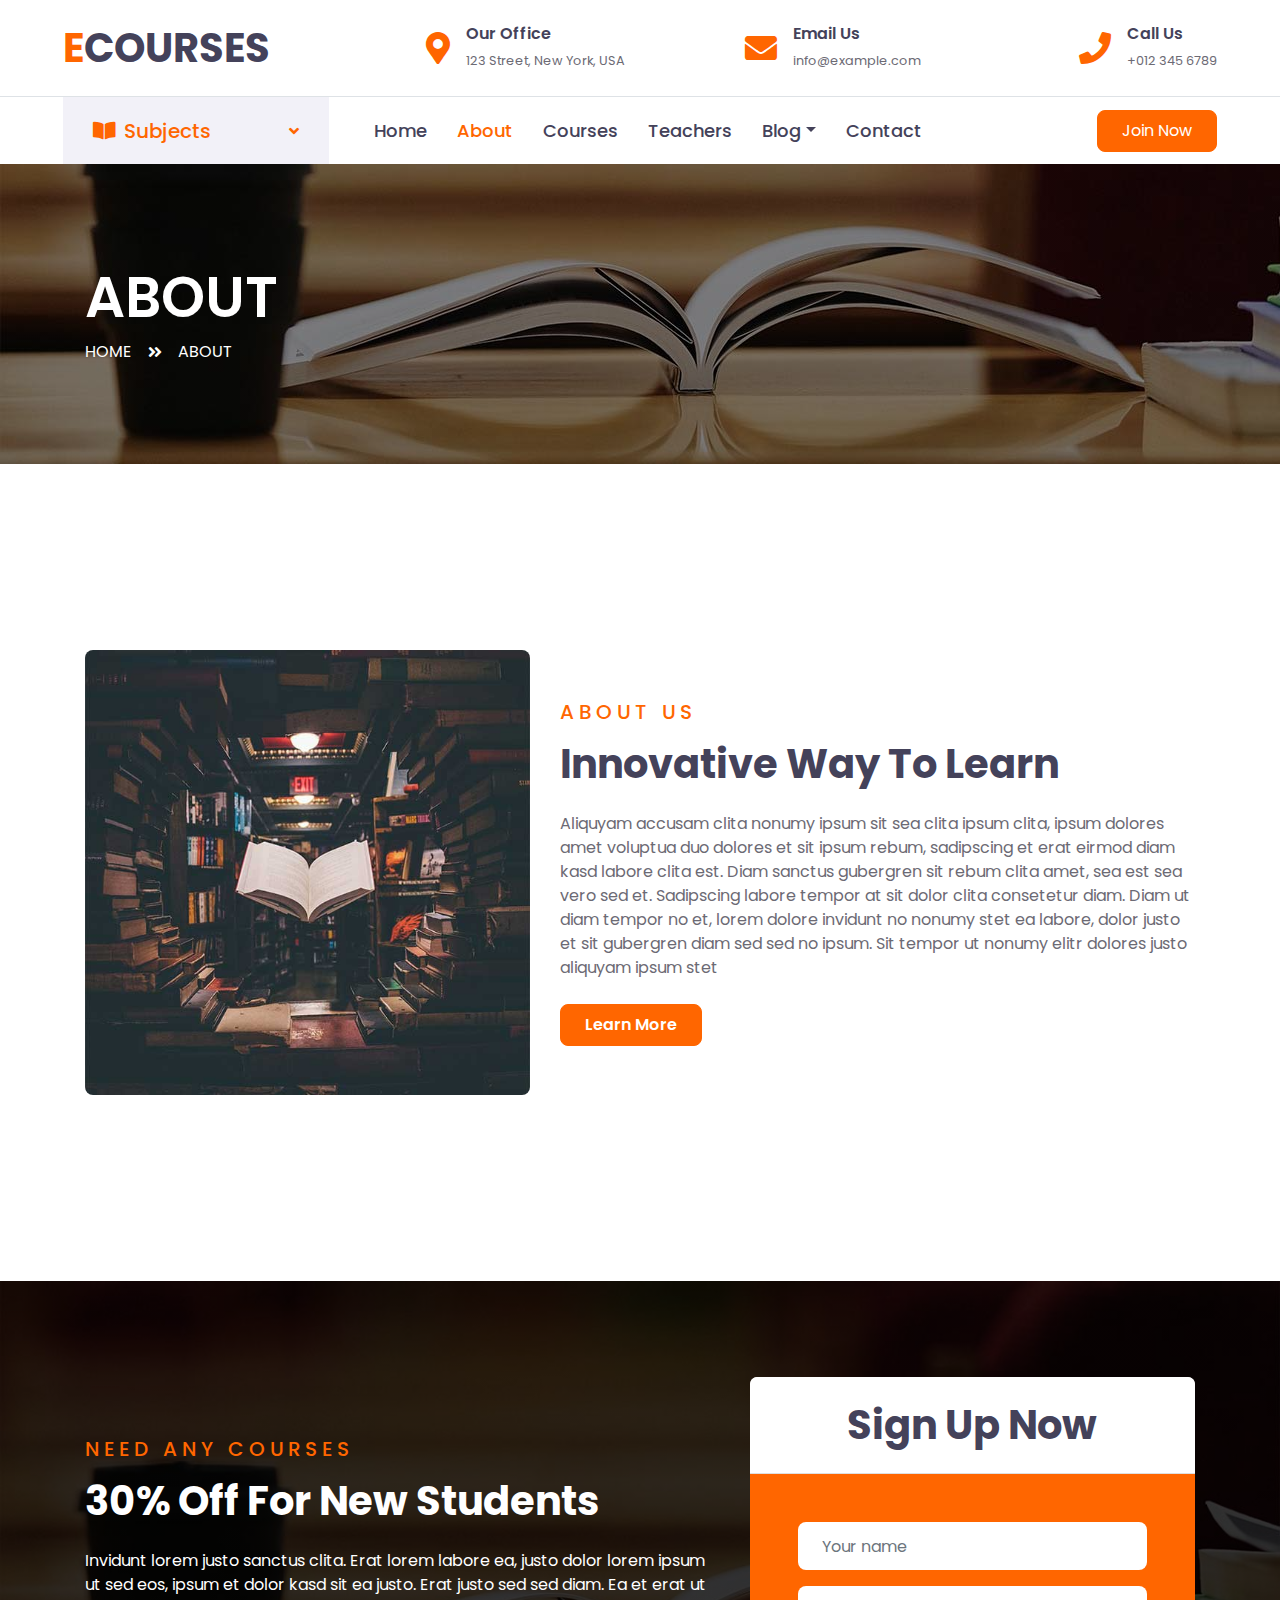
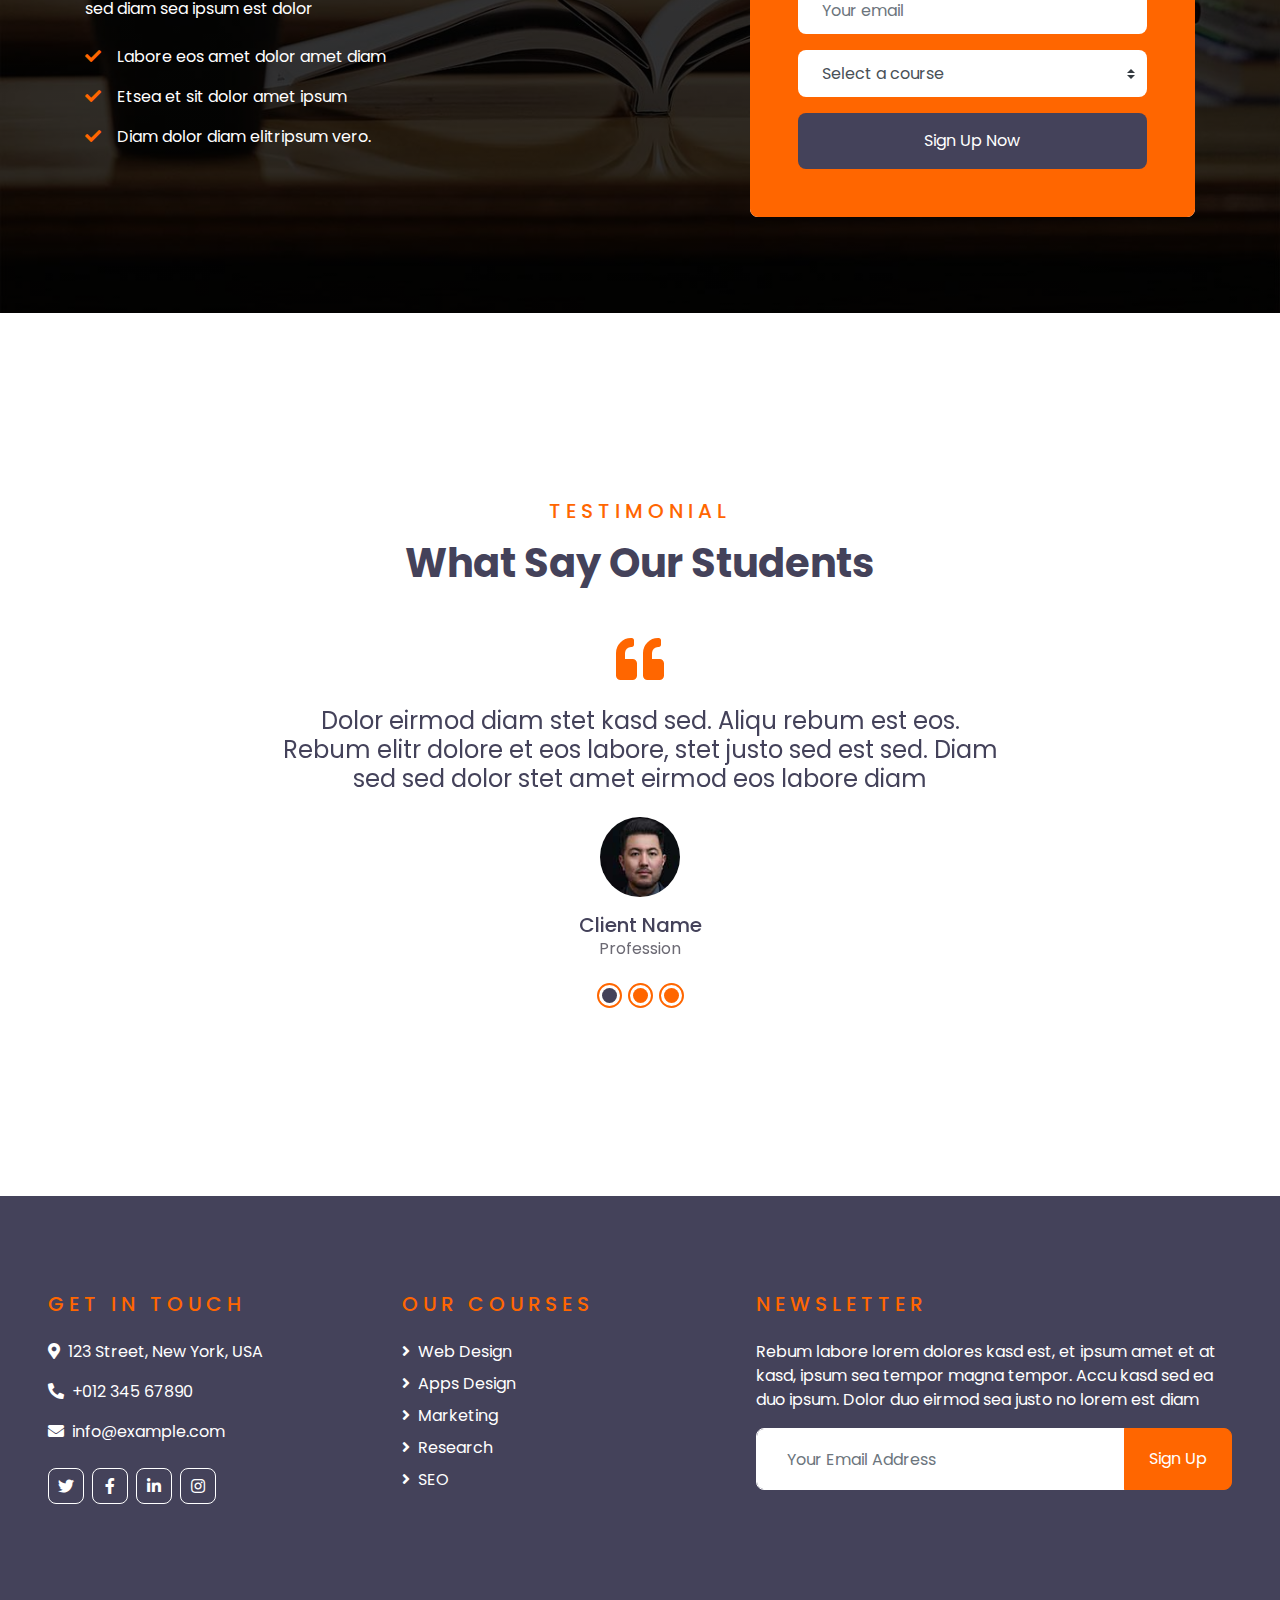
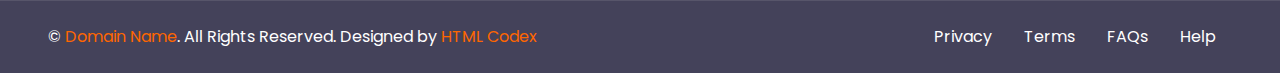
==== about.html @ f5ccab15 "set up project" ====
<!DOCTYPE html>
<html lang="en">

<head>
    <meta charset="utf-8">
    <title>ECOURSES - Online Courses HTML Template</title>
    <meta content="width=device-width, initial-scale=1.0" name="viewport">
    <meta content="Free HTML Templates" name="keywords">
    <meta content="Free HTML Templates" name="description">

    <!-- Favicon -->
    <link href="img/favicon.ico" rel="icon">

    <!-- Google Web Fonts -->
    <link rel="preconnect" href="https://fonts.gstatic.com">
    <link href="https://fonts.googleapis.com/css2?family=Poppins:wght@400;500;600;700&display=swap" rel="stylesheet"> 

    <!-- Font Awesome -->
    <link href="https://cdnjs.cloudflare.com/ajax/libs/font-awesome/5.10.0/css/all.min.css" rel="stylesheet">

    <!-- Libraries Stylesheet -->
    <link href="lib/owlcarousel/assets/owl.carousel.min.css" rel="stylesheet">

    <!-- Customized Bootstrap Stylesheet -->
    <link href="css/style.css" rel="stylesheet">
</head>

<body>
    <!-- Topbar Start -->
    <div class="container-fluid d-none d-lg-block">
        <div class="row align-items-center py-4 px-xl-5">
            <div class="col-lg-3">
                <a href="" class="text-decoration-none">
                    <h1 class="m-0"><span class="text-primary">E</span>COURSES</h1>
                </a>
            </div>
            <div class="col-lg-3 text-right">
                <div class="d-inline-flex align-items-center">
                    <i class="fa fa-2x fa-map-marker-alt text-primary mr-3"></i>
                    <div class="text-left">
                        <h6 class="font-weight-semi-bold mb-1">Our Office</h6>
                        <small>123 Street, New York, USA</small>
                    </div>
                </div>
            </div>
            <div class="col-lg-3 text-right">
                <div class="d-inline-flex align-items-center">
                    <i class="fa fa-2x fa-envelope text-primary mr-3"></i>
                    <div class="text-left">
                        <h6 class="font-weight-semi-bold mb-1">Email Us</h6>
                        <small>info@example.com</small>
                    </div>
                </div>
            </div>
            <div class="col-lg-3 text-right">
                <div class="d-inline-flex align-items-center">
                    <i class="fa fa-2x fa-phone text-primary mr-3"></i>
                    <div class="text-left">
                        <h6 class="font-weight-semi-bold mb-1">Call Us</h6>
                        <small>+012 345 6789</small>
                    </div>
                </div>
            </div>
        </div>
    </div>
    <!-- Topbar End -->


    <!-- Navbar Start -->
    <div class="container-fluid">
        <div class="row border-top px-xl-5">
            <div class="col-lg-3 d-none d-lg-block">
                <a class="d-flex align-items-center justify-content-between bg-secondary w-100 text-decoration-none" data-toggle="collapse" href="#navbar-vertical" style="height: 67px; padding: 0 30px;">
                    <h5 class="text-primary m-0"><i class="fa fa-book-open mr-2"></i>Subjects</h5>
                    <i class="fa fa-angle-down text-primary"></i>
                </a>
                <nav class="collapse position-absolute navbar navbar-vertical navbar-light align-items-start p-0 border border-top-0 border-bottom-0 bg-light" id="navbar-vertical" style="width: calc(100% - 30px); z-index: 9;">
                    <div class="navbar-nav w-100">
                        <div class="nav-item dropdown">
                            <a href="#" class="nav-link" data-toggle="dropdown">Web Design <i class="fa fa-angle-down float-right mt-1"></i></a>
                            <div class="dropdown-menu position-absolute bg-secondary border-0 rounded-0 w-100 m-0">
                                <a href="" class="dropdown-item">HTML</a>
                                <a href="" class="dropdown-item">CSS</a>
                                <a href="" class="dropdown-item">jQuery</a>
                            </div>
                        </div>
                        <a href="" class="nav-item nav-link">Apps Design</a>
                        <a href="" class="nav-item nav-link">Marketing</a>
                        <a href="" class="nav-item nav-link">Research</a>
                        <a href="" class="nav-item nav-link">SEO</a>
                    </div>
                </nav>
            </div>
            <div class="col-lg-9">
                <nav class="navbar navbar-expand-lg bg-light navbar-light py-3 py-lg-0 px-0">
                    <a href="" class="text-decoration-none d-block d-lg-none">
                        <h1 class="m-0"><span class="text-primary">E</span>COURSES</h1>
                    </a>
                    <button type="button" class="navbar-toggler" data-toggle="collapse" data-target="#navbarCollapse">
                        <span class="navbar-toggler-icon"></span>
                    </button>
                    <div class="collapse navbar-collapse justify-content-between" id="navbarCollapse">
                        <div class="navbar-nav py-0">
                            <a href="index.html" class="nav-item nav-link">Home</a>
                            <a href="about.html" class="nav-item nav-link active">About</a>
                            <a href="course.html" class="nav-item nav-link">Courses</a>
                            <a href="teacher.html" class="nav-item nav-link">Teachers</a>
                            <div class="nav-item dropdown">
                                <a href="#" class="nav-link dropdown-toggle" data-toggle="dropdown">Blog</a>
                                <div class="dropdown-menu rounded-0 m-0">
                                    <a href="blog.html" class="dropdown-item">Blog List</a>
                                    <a href="single.html" class="dropdown-item">Blog Detail</a>
                                </div>
                            </div>
                            <a href="contact.html" class="nav-item nav-link">Contact</a>
                        </div>
                        <a class="btn btn-primary py-2 px-4 ml-auto d-none d-lg-block" href="">Join Now</a>
                    </div>
                </nav>
            </div>
        </div>
    </div>
    <!-- Navbar End -->


    <!-- Header Start -->
    <div class="container-fluid page-header" style="margin-bottom: 90px;">
        <div class="container">
            <div class="d-flex flex-column justify-content-center" style="min-height: 300px">
                <h3 class="display-4 text-white text-uppercase">About</h3>
                <div class="d-inline-flex text-white">
                    <p class="m-0 text-uppercase"><a class="text-white" href="">Home</a></p>
                    <i class="fa fa-angle-double-right pt-1 px-3"></i>
                    <p class="m-0 text-uppercase">About</p>
                </div>
            </div>
        </div>
    </div>
    <!-- Header End -->


    <!-- About Start -->
    <div class="container-fluid py-5">
        <div class="container py-5">
            <div class="row align-items-center">
                <div class="col-lg-5">
                    <img class="img-fluid rounded mb-4 mb-lg-0" src="img/about.jpg" alt="">
                </div>
                <div class="col-lg-7">
                    <div class="text-left mb-4">
                        <h5 class="text-primary text-uppercase mb-3" style="letter-spacing: 5px;">About Us</h5>
                        <h1>Innovative Way To Learn</h1>
                    </div>
                    <p>Aliquyam accusam clita nonumy ipsum sit sea clita ipsum clita, ipsum dolores amet voluptua duo dolores et sit ipsum rebum, sadipscing et erat eirmod diam kasd labore clita est. Diam sanctus gubergren sit rebum clita amet, sea est sea vero sed et. Sadipscing labore tempor at sit dolor clita consetetur diam. Diam ut diam tempor no et, lorem dolore invidunt no nonumy stet ea labore, dolor justo et sit gubergren diam sed sed no ipsum. Sit tempor ut nonumy elitr dolores justo aliquyam ipsum stet</p>
                    <a href="" class="btn btn-primary py-md-2 px-md-4 font-weight-semi-bold mt-2">Learn More</a>
                </div>
            </div>
        </div>
    </div>
    <!-- About End -->


    <!-- Registration Start -->
    <div class="container-fluid bg-registration py-5" style="margin: 90px 0;">
        <div class="container py-5">
            <div class="row align-items-center">
                <div class="col-lg-7 mb-5 mb-lg-0">
                    <div class="mb-4">
                        <h5 class="text-primary text-uppercase mb-3" style="letter-spacing: 5px;">Need Any Courses</h5>
                        <h1 class="text-white">30% Off For New Students</h1>
                    </div>
                    <p class="text-white">Invidunt lorem justo sanctus clita. Erat lorem labore ea, justo dolor lorem ipsum ut sed eos,
                        ipsum et dolor kasd sit ea justo. Erat justo sed sed diam. Ea et erat ut sed diam sea ipsum est
                        dolor</p>
                    <ul class="list-inline text-white m-0">
                        <li class="py-2"><i class="fa fa-check text-primary mr-3"></i>Labore eos amet dolor amet diam</li>
                        <li class="py-2"><i class="fa fa-check text-primary mr-3"></i>Etsea et sit dolor amet ipsum</li>
                        <li class="py-2"><i class="fa fa-check text-primary mr-3"></i>Diam dolor diam elitripsum vero.</li>
                    </ul>
                </div>
                <div class="col-lg-5">
                    <div class="card border-0">
                        <div class="card-header bg-light text-center p-4">
                            <h1 class="m-0">Sign Up Now</h1>
                        </div>
                        <div class="card-body rounded-bottom bg-primary p-5">
                            <form>
                                <div class="form-group">
                                    <input type="text" class="form-control border-0 p-4" placeholder="Your name" required="required" />
                                </div>
                                <div class="form-group">
                                    <input type="email" class="form-control border-0 p-4" placeholder="Your email" required="required" />
                                </div>
                                <div class="form-group">
                                    <select class="custom-select border-0 px-4" style="height: 47px;">
                                        <option selected>Select a course</option>
                                        <option value="1">Course 1</option>
                                        <option value="2">Course 1</option>
                                        <option value="3">Course 1</option>
                                    </select>
                                </div>
                                <div>
                                    <button class="btn btn-dark btn-block border-0 py-3" type="submit">Sign Up Now</button>
                                </div>
                            </form>
                        </div>
                    </div>
                </div>
            </div>
        </div>
    </div>
    <!-- Registration End -->


    <!-- Testimonial Start -->
    <div class="container-fluid py-5">
        <div class="container py-5">
            <div class="text-center mb-5">
                <h5 class="text-primary text-uppercase mb-3" style="letter-spacing: 5px;">Testimonial</h5>
                <h1>What Say Our Students</h1>
            </div>
            <div class="row justify-content-center">
                <div class="col-lg-8">
                    <div class="owl-carousel testimonial-carousel">
                        <div class="text-center">
                            <i class="fa fa-3x fa-quote-left text-primary mb-4"></i>
                            <h4 class="font-weight-normal mb-4">Dolor eirmod diam stet kasd sed. Aliqu rebum est eos. Rebum elitr dolore et eos labore, stet justo sed est sed. Diam sed sed dolor stet amet eirmod eos labore diam</h4>
                            <img class="img-fluid mx-auto mb-3" src="img/testimonial-1.jpg" alt="">
                            <h5 class="m-0">Client Name</h5>
                            <span>Profession</span>
                        </div>
                        <div class="text-center">
                            <i class="fa fa-3x fa-quote-left text-primary mb-4"></i>
                            <h4 class="font-weight-normal mb-4">Dolor eirmod diam stet kasd sed. Aliqu rebum est eos. Rebum elitr dolore et eos labore, stet justo sed est sed. Diam sed sed dolor stet amet eirmod eos labore diam</h4>
                            <img class="img-fluid mx-auto mb-3" src="img/testimonial-2.jpg" alt="">
                            <h5 class="m-0">Client Name</h5>
                            <span>Profession</span>
                        </div>
                        <div class="text-center">
                            <i class="fa fa-3x fa-quote-left text-primary mb-4"></i>
                            <h4 class="font-weight-normal mb-4">Dolor eirmod diam stet kasd sed. Aliqu rebum est eos. Rebum elitr dolore et eos labore, stet justo sed est sed. Diam sed sed dolor stet amet eirmod eos labore diam</h4>
                            <img class="img-fluid mx-auto mb-3" src="img/testimonial-3.jpg" alt="">
                            <h5 class="m-0">Client Name</h5>
                            <span>Profession</span>
                        </div>
                    </div>
                </div>
            </div>
        </div>
    </div>
    <!-- Testimonial End -->


    <!-- Footer Start -->
    <div class="container-fluid bg-dark text-white py-5 px-sm-3 px-lg-5" style="margin-top: 90px;">
        <div class="row pt-5">
            <div class="col-lg-7 col-md-12">
                <div class="row">
                    <div class="col-md-6 mb-5">
                        <h5 class="text-primary text-uppercase mb-4" style="letter-spacing: 5px;">Get In Touch</h5>
                        <p><i class="fa fa-map-marker-alt mr-2"></i>123 Street, New York, USA</p>
                        <p><i class="fa fa-phone-alt mr-2"></i>+012 345 67890</p>
                        <p><i class="fa fa-envelope mr-2"></i>info@example.com</p>
                        <div class="d-flex justify-content-start mt-4">
                            <a class="btn btn-outline-light btn-square mr-2" href="#"><i class="fab fa-twitter"></i></a>
                            <a class="btn btn-outline-light btn-square mr-2" href="#"><i class="fab fa-facebook-f"></i></a>
                            <a class="btn btn-outline-light btn-square mr-2" href="#"><i class="fab fa-linkedin-in"></i></a>
                            <a class="btn btn-outline-light btn-square" href="#"><i class="fab fa-instagram"></i></a>
                        </div>
                    </div>
                    <div class="col-md-6 mb-5">
                        <h5 class="text-primary text-uppercase mb-4" style="letter-spacing: 5px;">Our Courses</h5>
                        <div class="d-flex flex-column justify-content-start">
                            <a class="text-white mb-2" href="#"><i class="fa fa-angle-right mr-2"></i>Web Design</a>
                            <a class="text-white mb-2" href="#"><i class="fa fa-angle-right mr-2"></i>Apps Design</a>
                            <a class="text-white mb-2" href="#"><i class="fa fa-angle-right mr-2"></i>Marketing</a>
                            <a class="text-white mb-2" href="#"><i class="fa fa-angle-right mr-2"></i>Research</a>
                            <a class="text-white" href="#"><i class="fa fa-angle-right mr-2"></i>SEO</a>
                        </div>
                    </div>
                </div>
            </div>
            <div class="col-lg-5 col-md-12 mb-5">
                <h5 class="text-primary text-uppercase mb-4" style="letter-spacing: 5px;">Newsletter</h5>
                <p>Rebum labore lorem dolores kasd est, et ipsum amet et at kasd, ipsum sea tempor magna tempor. Accu kasd sed ea duo ipsum. Dolor duo eirmod sea justo no lorem est diam</p>
                <div class="w-100">
                    <div class="input-group">
                        <input type="text" class="form-control border-light" style="padding: 30px;" placeholder="Your Email Address">
                        <div class="input-group-append">
                            <button class="btn btn-primary px-4">Sign Up</button>
                        </div>
                    </div>
                </div>
            </div>
        </div>
    </div>
    <div class="container-fluid bg-dark text-white border-top py-4 px-sm-3 px-md-5" style="border-color: rgba(256, 256, 256, .1) !important;">
        <div class="row">
            <div class="col-lg-6 text-center text-md-left mb-3 mb-md-0">
                <p class="m-0 text-white">&copy; <a href="#">Domain Name</a>. All Rights Reserved. Designed by <a href="https://htmlcodex.com">HTML Codex</a>
                </p>
            </div>
            <div class="col-lg-6 text-center text-md-right">
                <ul class="nav d-inline-flex">
                    <li class="nav-item">
                        <a class="nav-link text-white py-0" href="#">Privacy</a>
                    </li>
                    <li class="nav-item">
                        <a class="nav-link text-white py-0" href="#">Terms</a>
                    </li>
                    <li class="nav-item">
                        <a class="nav-link text-white py-0" href="#">FAQs</a>
                    </li>
                    <li class="nav-item">
                        <a class="nav-link text-white py-0" href="#">Help</a>
                    </li>
                </ul>
            </div>
        </div>
    </div>
    <!-- Footer End -->


    <!-- Back to Top -->
    <a href="#" class="btn btn-lg btn-primary btn-lg-square back-to-top"><i class="fa fa-angle-double-up"></i></a>


    <!-- JavaScript Libraries -->
    <script src="https://code.jquery.com/jquery-3.4.1.min.js"></script>
    <script src="https://stackpath.bootstrapcdn.com/bootstrap/4.4.1/js/bootstrap.bundle.min.js"></script>
    <script src="lib/easing/easing.min.js"></script>
    <script src="lib/owlcarousel/owl.carousel.min.js"></script>

    <!-- Contact Javascript File -->
    <script src="mail/jqBootstrapValidation.min.js"></script>
    <script src="mail/contact.js"></script>

    <!-- Template Javascript -->
    <script src="js/main.js"></script>
</body>

</html>
---- css/style.css ----
/******* Bootstrap Theming ********/
/*!
 * Bootstrap v4.5.3 (https://getbootstrap.com/)
 * Copyright 2011-2020 The Bootstrap Authors
 * Copyright 2011-2020 Twitter, Inc.
 * Licensed under MIT (https://github.com/twbs/bootstrap/blob/main/LICENSE)
 */
:root {
  --blue: #007bff;
  --indigo: #6610f2;
  --purple: #6f42c1;
  --pink: #e83e8c;
  --red: #dc3545;
  --orange: #fd7e14;
  --yellow: #ffc107;
  --green: #28a745;
  --teal: #20c997;
  --cyan: #17a2b8;
  --white: #fff;
  --gray: #6c757d;
  --gray-dark: #343a40;
  --primary: #FF6600;
  --secondary: #F2F1F8;
  --success: #28a745;
  --info: #17a2b8;
  --warning: #ffc107;
  --danger: #dc3545;
  --light: #FFFFFF;
  --dark: #44425A;
  --breakpoint-xs: 0;
  --breakpoint-sm: 576px;
  --breakpoint-md: 768px;
  --breakpoint-lg: 992px;
  --breakpoint-xl: 1200px;
  --font-family-sans-serif: "Poppins", sans-serif;
  --font-family-monospace: SFMono-Regular, Menlo, Monaco, Consolas, "Liberation Mono", "Courier New", monospace;
}

*,
*::before,
*::after {
  box-sizing: border-box;
}

html {
  font-family: sans-serif;
  line-height: 1.15;
  -webkit-text-size-adjust: 100%;
  -webkit-tap-highlight-color: rgba(0, 0, 0, 0);
}

article, aside, figcaption, figure, footer, header, hgroup, main, nav, section {
  display: block;
}

body {
  margin: 0;
  font-family: "Poppins", sans-serif;
  font-size: 1rem;
  font-weight: 400;
  line-height: 1.5;
  color: #6C6A74;
  text-align: left;
  background-color: #fff;
}

[tabindex="-1"]:focus:not(:focus-visible) {
  outline: 0 !important;
}

hr {
  box-sizing: content-box;
  height: 0;
  overflow: visible;
}

h1, h2, h3, h4, h5, h6 {
  margin-top: 0;
  margin-bottom: 0.5rem;
}

p {
  margin-top: 0;
  margin-bottom: 1rem;
}

abbr[title],
abbr[data-original-title] {
  text-decoration: underline;
  text-decoration: underline dotted;
  cursor: help;
  border-bottom: 0;
  text-decoration-skip-ink: none;
}

address {
  margin-bottom: 1rem;
  font-style: normal;
  line-height: inherit;
}

ol,
ul,
dl {
  margin-top: 0;
  margin-bottom: 1rem;
}

ol ol,
ul ul,
ol ul,
ul ol {
  margin-bottom: 0;
}

dt {
  font-weight: 700;
}

dd {
  margin-bottom: .5rem;
  margin-left: 0;
}

blockquote {
  margin: 0 0 1rem;
}

b,
strong {
  font-weight: bolder;
}

small {
  font-size: 80%;
}

sub,
sup {
  position: relative;
  font-size: 75%;
  line-height: 0;
  vertical-align: baseline;
}

sub {
  bottom: -.25em;
}

sup {
  top: -.5em;
}

a {
  color: #FF6600;
  text-decoration: none;
  background-color: transparent;
}

a:hover {
  color: #b34700;
  text-decoration: underline;
}

a:not([href]):not([class]) {
  color: inherit;
  text-decoration: none;
}

a:not([href]):not([class]):hover {
  color: inherit;
  text-decoration: none;
}

pre,
code,
kbd,
samp {
  font-family: SFMono-Regular, Menlo, Monaco, Consolas, "Liberation Mono", "Courier New", monospace;
  font-size: 1em;
}

pre {
  margin-top: 0;
  margin-bottom: 1rem;
  overflow: auto;
  -ms-overflow-style: scrollbar;
}

figure {
  margin: 0 0 1rem;
}

img {
  vertical-align: middle;
  border-style: none;
}

svg {
  overflow: hidden;
  vertical-align: middle;
}

table {
  border-collapse: collapse;
}

caption {
  padding-top: 0.75rem;
  padding-bottom: 0.75rem;
  color: #6c757d;
  text-align: left;
  caption-side: bottom;
}

th {
  text-align: inherit;
  text-align: -webkit-match-parent;
}

label {
  display: inline-block;
  margin-bottom: 0.5rem;
}

button {
  border-radius: 0;
}

button:focus {
  outline: 1px dotted;
  outline: 5px auto -webkit-focus-ring-color;
}

input,
button,
select,
optgroup,
textarea {
  margin: 0;
  font-family: inherit;
  font-size: inherit;
  line-height: inherit;
}

button,
input {
  overflow: visible;
}

button,
select {
  text-transform: none;
}

[role="button"] {
  cursor: pointer;
}

select {
  word-wrap: normal;
}

button,
[type="button"],
[type="reset"],
[type="submit"] {
  -webkit-appearance: button;
}

button:not(:disabled),
[type="button"]:not(:disabled),
[type="reset"]:not(:disabled),
[type="submit"]:not(:disabled) {
  cursor: pointer;
}

button::-moz-focus-inner,
[type="button"]::-moz-focus-inner,
[type="reset"]::-moz-focus-inner,
[type="submit"]::-moz-focus-inner {
  padding: 0;
  border-style: none;
}

input[type="radio"],
input[type="checkbox"] {
  box-sizing: border-box;
  padding: 0;
}

textarea {
  overflow: auto;
  resize: vertical;
}

fieldset {
  min-width: 0;
  padding: 0;
  margin: 0;
  border: 0;
}

legend {
  display: block;
  width: 100%;
  max-width: 100%;
  padding: 0;
  margin-bottom: .5rem;
  font-size: 1.5rem;
  line-height: inherit;
  color: inherit;
  white-space: normal;
}

@media (max-width: 1200px) {
  legend {
    font-size: calc(1.275rem + 0.3vw) ;
  }
}

progress {
  vertical-align: baseline;
}

[type="number"]::-webkit-inner-spin-button,
[type="number"]::-webkit-outer-spin-button {
  height: auto;
}

[type="search"] {
  outline-offset: -2px;
  -webkit-appearance: none;
}

[type="search"]::-webkit-search-decoration {
  -webkit-appearance: none;
}

::-webkit-file-upload-button {
  font: inherit;
  -webkit-appearance: button;
}

output {
  display: inline-block;
}

summary {
  display: list-item;
  cursor: pointer;
}

template {
  display: none;
}

[hidden] {
  display: none !important;
}

h1, h2, h3, h4, h5, h6,
.h1, .h2, .h3, .h4, .h5, .h6 {
  margin-bottom: 0.5rem;
  font-weight: 500;
  line-height: 1.2;
  color: #44425A;
}

h1, .h1 {
  font-size: 2.5rem;
}

@media (max-width: 1200px) {
  h1, .h1 {
    font-size: calc(1.375rem + 1.5vw) ;
  }
}

h2, .h2 {
  font-size: 2rem;
}

@media (max-width: 1200px) {
  h2, .h2 {
    font-size: calc(1.325rem + 0.9vw) ;
  }
}

h3, .h3 {
  font-size: 1.75rem;
}

@media (max-width: 1200px) {
  h3, .h3 {
    font-size: calc(1.3rem + 0.6vw) ;
  }
}

h4, .h4 {
  font-size: 1.5rem;
}

@media (max-width: 1200px) {
  h4, .h4 {
    font-size: calc(1.275rem + 0.3vw) ;
  }
}

h5, .h5 {
  font-size: 1.25rem;
}

h6, .h6 {
  font-size: 1rem;
}

.lead {
  font-size: 1.25rem;
  font-weight: 300;
}

.display-1 {
  font-size: 6rem;
  font-weight: 300;
  line-height: 1.2;
}

@media (max-width: 1200px) {
  .display-1 {
    font-size: calc(1.725rem + 5.7vw) ;
  }
}

.display-2 {
  font-size: 5.5rem;
  font-weight: 300;
  line-height: 1.2;
}

@media (max-width: 1200px) {
  .display-2 {
    font-size: calc(1.675rem + 5.1vw) ;
  }
}

.display-3 {
  font-size: 4.5rem;
  font-weight: 300;
  line-height: 1.2;
}

@media (max-width: 1200px) {
  .display-3 {
    font-size: calc(1.575rem + 3.9vw) ;
  }
}

.display-4 {
  font-size: 3.5rem;
  font-weight: 300;
  line-height: 1.2;
}

@media (max-width: 1200px) {
  .display-4 {
    font-size: calc(1.475rem + 2.7vw) ;
  }
}

hr {
  margin-top: 1rem;
  margin-bottom: 1rem;
  border: 0;
  border-top: 1px solid rgba(0, 0, 0, 0.1);
}

small,
.small {
  font-size: 80%;
  font-weight: 400;
}

mark,
.mark {
  padding: 0.2em;
  background-color: #fcf8e3;
}

.list-unstyled {
  padding-left: 0;
  list-style: none;
}

.list-inline {
  padding-left: 0;
  list-style: none;
}

.list-inline-item {
  display: inline-block;
}

.list-inline-item:not(:last-child) {
  margin-right: 0.5rem;
}

.initialism {
  font-size: 90%;
  text-transform: uppercase;
}

.blockquote {
  margin-bottom: 1rem;
  font-size: 1.25rem;
}

.blockquote-footer {
  display: block;
  font-size: 80%;
  color: #6c757d;
}

.blockquote-footer::before {
  content: "\2014\00A0";
}

.img-fluid {
  max-width: 100%;
  height: auto;
}

.img-thumbnail {
  padding: 0.25rem;
  background-color: #fff;
  border: 1px solid #dee2e6;
  border-radius: 8px;
  max-width: 100%;
  height: auto;
}

.figure {
  display: inline-block;
}

.figure-img {
  margin-bottom: 0.5rem;
  line-height: 1;
}

.figure-caption {
  font-size: 90%;
  color: #6c757d;
}

code {
  font-size: 87.5%;
  color: #e83e8c;
  word-wrap: break-word;
}

a > code {
  color: inherit;
}

kbd {
  padding: 0.2rem 0.4rem;
  font-size: 87.5%;
  color: #fff;
  background-color: #212529;
  border-radius: 0.2rem;
}

kbd kbd {
  padding: 0;
  font-size: 100%;
  font-weight: 700;
}

pre {
  display: block;
  font-size: 87.5%;
  color: #212529;
}

pre code {
  font-size: inherit;
  color: inherit;
  word-break: normal;
}

.pre-scrollable {
  max-height: 340px;
  overflow-y: scroll;
}

.container,
.container-fluid,
.container-sm,
.container-md,
.container-lg,
.container-xl {
  width: 100%;
  padding-right: 15px;
  padding-left: 15px;
  margin-right: auto;
  margin-left: auto;
}

@media (min-width: 576px) {
  .container, .container-sm {
    max-width: 540px;
  }
}

@media (min-width: 768px) {
  .container, .container-sm, .container-md {
    max-width: 720px;
  }
}

@media (min-width: 992px) {
  .container, .container-sm, .container-md, .container-lg {
    max-width: 960px;
  }
}

@media (min-width: 1200px) {
  .container, .container-sm, .container-md, .container-lg, .container-xl {
    max-width: 1140px;
  }
}

.row {
  display: flex;
  flex-wrap: wrap;
  margin-right: -15px;
  margin-left: -15px;
}

.no-gutters {
  margin-right: 0;
  margin-left: 0;
}

.no-gutters > .col,
.no-gutters > [class*="col-"] {
  padding-right: 0;
  padding-left: 0;
}

.col-1, .col-2, .col-3, .col-4, .col-5, .col-6, .col-7, .col-8, .col-9, .col-10, .col-11, .col-12, .col,
.col-auto, .col-sm-1, .col-sm-2, .col-sm-3, .col-sm-4, .col-sm-5, .col-sm-6, .col-sm-7, .col-sm-8, .col-sm-9, .col-sm-10, .col-sm-11, .col-sm-12, .col-sm,
.col-sm-auto, .col-md-1, .col-md-2, .col-md-3, .col-md-4, .col-md-5, .col-md-6, .col-md-7, .col-md-8, .col-md-9, .col-md-10, .col-md-11, .col-md-12, .col-md,
.col-md-auto, .col-lg-1, .col-lg-2, .col-lg-3, .col-lg-4, .col-lg-5, .col-lg-6, .col-lg-7, .col-lg-8, .col-lg-9, .col-lg-10, .col-lg-11, .col-lg-12, .col-lg,
.col-lg-auto, .col-xl-1, .col-xl-2, .col-xl-3, .col-xl-4, .col-xl-5, .col-xl-6, .col-xl-7, .col-xl-8, .col-xl-9, .col-xl-10, .col-xl-11, .col-xl-12, .col-xl,
.col-xl-auto {
  position: relative;
  width: 100%;
  padding-right: 15px;
  padding-left: 15px;
}

.col {
  flex-basis: 0;
  flex-grow: 1;
  max-width: 100%;
}

.row-cols-1 > * {
  flex: 0 0 100%;
  max-width: 100%;
}

.row-cols-2 > * {
  flex: 0 0 50%;
  max-width: 50%;
}

.row-cols-3 > * {
  flex: 0 0 33.33333%;
  max-width: 33.33333%;
}

.row-cols-4 > * {
  flex: 0 0 25%;
  max-width: 25%;
}

.row-cols-5 > * {
  flex: 0 0 20%;
  max-width: 20%;
}

.row-cols-6 > * {
  flex: 0 0 16.66667%;
  max-width: 16.66667%;
}

.col-auto {
  flex: 0 0 auto;
  width: auto;
  max-width: 100%;
}

.col-1 {
  flex: 0 0 8.33333%;
  max-width: 8.33333%;
}

.col-2 {
  flex: 0 0 16.66667%;
  max-width: 16.66667%;
}

.col-3 {
  flex: 0 0 25%;
  max-width: 25%;
}

.col-4 {
  flex: 0 0 33.33333%;
  max-width: 33.33333%;
}

.col-5 {
  flex: 0 0 41.66667%;
  max-width: 41.66667%;
}

.col-6 {
  flex: 0 0 50%;
  max-width: 50%;
}

.col-7 {
  flex: 0 0 58.33333%;
  max-width: 58.33333%;
}

.col-8 {
  flex: 0 0 66.66667%;
  max-width: 66.66667%;
}

.col-9 {
  flex: 0 0 75%;
  max-width: 75%;
}

.col-10 {
  flex: 0 0 83.33333%;
  max-width: 83.33333%;
}

.col-11 {
  flex: 0 0 91.66667%;
  max-width: 91.66667%;
}

.col-12 {
  flex: 0 0 100%;
  max-width: 100%;
}

.order-first {
  order: -1;
}

.order-last {
  order: 13;
}

.order-0 {
  order: 0;
}

.order-1 {
  order: 1;
}

.order-2 {
  order: 2;
}

.order-3 {
  order: 3;
}

.order-4 {
  order: 4;
}

.order-5 {
  order: 5;
}

.order-6 {
  order: 6;
}

.order-7 {
  order: 7;
}

.order-8 {
  order: 8;
}

.order-9 {
  order: 9;
}

.order-10 {
  order: 10;
}

.order-11 {
  order: 11;
}

.order-12 {
  order: 12;
}

.offset-1 {
  margin-left: 8.33333%;
}

.offset-2 {
  margin-left: 16.66667%;
}

.offset-3 {
  margin-left: 25%;
}

.offset-4 {
  margin-left: 33.33333%;
}

.offset-5 {
  margin-left: 41.66667%;
}

.offset-6 {
  margin-left: 50%;
}

.offset-7 {
  margin-left: 58.33333%;
}

.offset-8 {
  margin-left: 66.66667%;
}

.offset-9 {
  margin-left: 75%;
}

.offset-10 {
  margin-left: 83.33333%;
}

.offset-11 {
  margin-left: 91.66667%;
}

@media (min-width: 576px) {
  .col-sm {
    flex-basis: 0;
    flex-grow: 1;
    max-width: 100%;
  }
  .row-cols-sm-1 > * {
    flex: 0 0 100%;
    max-width: 100%;
  }
  .row-cols-sm-2 > * {
    flex: 0 0 50%;
    max-width: 50%;
  }
  .row-cols-sm-3 > * {
    flex: 0 0 33.33333%;
    max-width: 33.33333%;
  }
  .row-cols-sm-4 > * {
    flex: 0 0 25%;
    max-width: 25%;
  }
  .row-cols-sm-5 > * {
    flex: 0 0 20%;
    max-width: 20%;
  }
  .row-cols-sm-6 > * {
    flex: 0 0 16.66667%;
    max-width: 16.66667%;
  }
  .col-sm-auto {
    flex: 0 0 auto;
    width: auto;
    max-width: 100%;
  }
  .col-sm-1 {
    flex: 0 0 8.33333%;
    max-width: 8.33333%;
  }
  .col-sm-2 {
    flex: 0 0 16.66667%;
    max-width: 16.66667%;
  }
  .col-sm-3 {
    flex: 0 0 25%;
    max-width: 25%;
  }
  .col-sm-4 {
    flex: 0 0 33.33333%;
    max-width: 33.33333%;
  }
  .col-sm-5 {
    flex: 0 0 41.66667%;
    max-width: 41.66667%;
  }
  .col-sm-6 {
    flex: 0 0 50%;
    max-width: 50%;
  }
  .col-sm-7 {
    flex: 0 0 58.33333%;
    max-width: 58.33333%;
  }
  .col-sm-8 {
    flex: 0 0 66.66667%;
    max-width: 66.66667%;
  }
  .col-sm-9 {
    flex: 0 0 75%;
    max-width: 75%;
  }
  .col-sm-10 {
    flex: 0 0 83.33333%;
    max-width: 83.33333%;
  }
  .col-sm-11 {
    flex: 0 0 91.66667%;
    max-width: 91.66667%;
  }
  .col-sm-12 {
    flex: 0 0 100%;
    max-width: 100%;
  }
  .order-sm-first {
    order: -1;
  }
  .order-sm-last {
    order: 13;
  }
  .order-sm-0 {
    order: 0;
  }
  .order-sm-1 {
    order: 1;
  }
  .order-sm-2 {
    order: 2;
  }
  .order-sm-3 {
    order: 3;
  }
  .order-sm-4 {
    order: 4;
  }
  .order-sm-5 {
    order: 5;
  }
  .order-sm-6 {
    order: 6;
  }
  .order-sm-7 {
    order: 7;
  }
  .order-sm-8 {
    order: 8;
  }
  .order-sm-9 {
    order: 9;
  }
  .order-sm-10 {
    order: 10;
  }
  .order-sm-11 {
    order: 11;
  }
  .order-sm-12 {
    order: 12;
  }
  .offset-sm-0 {
    margin-left: 0;
  }
  .offset-sm-1 {
    margin-left: 8.33333%;
  }
  .offset-sm-2 {
    margin-left: 16.66667%;
  }
  .offset-sm-3 {
    margin-left: 25%;
  }
  .offset-sm-4 {
    margin-left: 33.33333%;
  }
  .offset-sm-5 {
    margin-left: 41.66667%;
  }
  .offset-sm-6 {
    margin-left: 50%;
  }
  .offset-sm-7 {
    margin-left: 58.33333%;
  }
  .offset-sm-8 {
    margin-left: 66.66667%;
  }
  .offset-sm-9 {
    margin-left: 75%;
  }
  .offset-sm-10 {
    margin-left: 83.33333%;
  }
  .offset-sm-11 {
    margin-left: 91.66667%;
  }
}

@media (min-width: 768px) {
  .col-md {
    flex-basis: 0;
    flex-grow: 1;
    max-width: 100%;
  }
  .row-cols-md-1 > * {
    flex: 0 0 100%;
    max-width: 100%;
  }
  .row-cols-md-2 > * {
    flex: 0 0 50%;
    max-width: 50%;
  }
  .row-cols-md-3 > * {
    flex: 0 0 33.33333%;
    max-width: 33.33333%;
  }
  .row-cols-md-4 > * {
    flex: 0 0 25%;
    max-width: 25%;
  }
  .row-cols-md-5 > * {
    flex: 0 0 20%;
    max-width: 20%;
  }
  .row-cols-md-6 > * {
    flex: 0 0 16.66667%;
    max-width: 16.66667%;
  }
  .col-md-auto {
    flex: 0 0 auto;
    width: auto;
    max-width: 100%;
  }
  .col-md-1 {
    flex: 0 0 8.33333%;
    max-width: 8.33333%;
  }
  .col-md-2 {
    flex: 0 0 16.66667%;
    max-width: 16.66667%;
  }
  .col-md-3 {
    flex: 0 0 25%;
    max-width: 25%;
  }
  .col-md-4 {
    flex: 0 0 33.33333%;
    max-width: 33.33333%;
  }
  .col-md-5 {
    flex: 0 0 41.66667%;
    max-width: 41.66667%;
  }
  .col-md-6 {
    flex: 0 0 50%;
    max-width: 50%;
  }
  .col-md-7 {
    flex: 0 0 58.33333%;
    max-width: 58.33333%;
  }
  .col-md-8 {
    flex: 0 0 66.66667%;
    max-width: 66.66667%;
  }
  .col-md-9 {
    flex: 0 0 75%;
    max-width: 75%;
  }
  .col-md-10 {
    flex: 0 0 83.33333%;
    max-width: 83.33333%;
  }
  .col-md-11 {
    flex: 0 0 91.66667%;
    max-width: 91.66667%;
  }
  .col-md-12 {
    flex: 0 0 100%;
    max-width: 100%;
  }
  .order-md-first {
    order: -1;
  }
  .order-md-last {
    order: 13;
  }
  .order-md-0 {
    order: 0;
  }
  .order-md-1 {
    order: 1;
  }
  .order-md-2 {
    order: 2;
  }
  .order-md-3 {
    order: 3;
  }
  .order-md-4 {
    order: 4;
  }
  .order-md-5 {
    order: 5;
  }
  .order-md-6 {
    order: 6;
  }
  .order-md-7 {
    order: 7;
  }
  .order-md-8 {
    order: 8;
  }
  .order-md-9 {
    order: 9;
  }
  .order-md-10 {
    order: 10;
  }
  .order-md-11 {
    order: 11;
  }
  .order-md-12 {
    order: 12;
  }
  .offset-md-0 {
    margin-left: 0;
  }
  .offset-md-1 {
    margin-left: 8.33333%;
  }
  .offset-md-2 {
    margin-left: 16.66667%;
  }
  .offset-md-3 {
    margin-left: 25%;
  }
  .offset-md-4 {
    margin-left: 33.33333%;
  }
  .offset-md-5 {
    margin-left: 41.66667%;
  }
  .offset-md-6 {
    margin-left: 50%;
  }
  .offset-md-7 {
    margin-left: 58.33333%;
  }
  .offset-md-8 {
    margin-left: 66.66667%;
  }
  .offset-md-9 {
    margin-left: 75%;
  }
  .offset-md-10 {
    margin-left: 83.33333%;
  }
  .offset-md-11 {
    margin-left: 91.66667%;
  }
}

@media (min-width: 992px) {
  .col-lg {
    flex-basis: 0;
    flex-grow: 1;
    max-width: 100%;
  }
  .row-cols-lg-1 > * {
    flex: 0 0 100%;
    max-width: 100%;
  }
  .row-cols-lg-2 > * {
    flex: 0 0 50%;
    max-width: 50%;
  }
  .row-cols-lg-3 > * {
    flex: 0 0 33.33333%;
    max-width: 33.33333%;
  }
  .row-cols-lg-4 > * {
    flex: 0 0 25%;
    max-width: 25%;
  }
  .row-cols-lg-5 > * {
    flex: 0 0 20%;
    max-width: 20%;
  }
  .row-cols-lg-6 > * {
    flex: 0 0 16.66667%;
    max-width: 16.66667%;
  }
  .col-lg-auto {
    flex: 0 0 auto;
    width: auto;
    max-width: 100%;
  }
  .col-lg-1 {
    flex: 0 0 8.33333%;
    max-width: 8.33333%;
  }
  .col-lg-2 {
    flex: 0 0 16.66667%;
    max-width: 16.66667%;
  }
  .col-lg-3 {
    flex: 0 0 25%;
    max-width: 25%;
  }
  .col-lg-4 {
    flex: 0 0 33.33333%;
    max-width: 33.33333%;
  }
  .col-lg-5 {
    flex: 0 0 41.66667%;
    max-width: 41.66667%;
  }
  .col-lg-6 {
    flex: 0 0 50%;
    max-width: 50%;
  }
  .col-lg-7 {
    flex: 0 0 58.33333%;
    max-width: 58.33333%;
  }
  .col-lg-8 {
    flex: 0 0 66.66667%;
    max-width: 66.66667%;
  }
  .col-lg-9 {
    flex: 0 0 75%;
    max-width: 75%;
  }
  .col-lg-10 {
    flex: 0 0 83.33333%;
    max-width: 83.33333%;
  }
  .col-lg-11 {
    flex: 0 0 91.66667%;
    max-width: 91.66667%;
  }
  .col-lg-12 {
    flex: 0 0 100%;
    max-width: 100%;
  }
  .order-lg-first {
    order: -1;
  }
  .order-lg-last {
    order: 13;
  }
  .order-lg-0 {
    order: 0;
  }
  .order-lg-1 {
    order: 1;
  }
  .order-lg-2 {
    order: 2;
  }
  .order-lg-3 {
    order: 3;
  }
  .order-lg-4 {
    order: 4;
  }
  .order-lg-5 {
    order: 5;
  }
  .order-lg-6 {
    order: 6;
  }
  .order-lg-7 {
    order: 7;
  }
  .order-lg-8 {
    order: 8;
  }
  .order-lg-9 {
    order: 9;
  }
  .order-lg-10 {
    order: 10;
  }
  .order-lg-11 {
    order: 11;
  }
  .order-lg-12 {
    order: 12;
  }
  .offset-lg-0 {
    margin-left: 0;
  }
  .offset-lg-1 {
    margin-left: 8.33333%;
  }
  .offset-lg-2 {
    margin-left: 16.66667%;
  }
  .offset-lg-3 {
    margin-left: 25%;
  }
  .offset-lg-4 {
    margin-left: 33.33333%;
  }
  .offset-lg-5 {
    margin-left: 41.66667%;
  }
  .offset-lg-6 {
    margin-left: 50%;
  }
  .offset-lg-7 {
    margin-left: 58.33333%;
  }
  .offset-lg-8 {
    margin-left: 66.66667%;
  }
  .offset-lg-9 {
    margin-left: 75%;
  }
  .offset-lg-10 {
    margin-left: 83.33333%;
  }
  .offset-lg-11 {
    margin-left: 91.66667%;
  }
}

@media (min-width: 1200px) {
  .col-xl {
    flex-basis: 0;
    flex-grow: 1;
    max-width: 100%;
  }
  .row-cols-xl-1 > * {
    flex: 0 0 100%;
    max-width: 100%;
  }
  .row-cols-xl-2 > * {
    flex: 0 0 50%;
    max-width: 50%;
  }
  .row-cols-xl-3 > * {
    flex: 0 0 33.33333%;
    max-width: 33.33333%;
  }
  .row-cols-xl-4 > * {
    flex: 0 0 25%;
    max-width: 25%;
  }
  .row-cols-xl-5 > * {
    flex: 0 0 20%;
    max-width: 20%;
  }
  .row-cols-xl-6 > * {
    flex: 0 0 16.66667%;
    max-width: 16.66667%;
  }
  .col-xl-auto {
    flex: 0 0 auto;
    width: auto;
    max-width: 100%;
  }
  .col-xl-1 {
    flex: 0 0 8.33333%;
    max-width: 8.33333%;
  }
  .col-xl-2 {
    flex: 0 0 16.66667%;
    max-width: 16.66667%;
  }
  .col-xl-3 {
    flex: 0 0 25%;
    max-width: 25%;
  }
  .col-xl-4 {
    flex: 0 0 33.33333%;
    max-width: 33.33333%;
  }
  .col-xl-5 {
    flex: 0 0 41.66667%;
    max-width: 41.66667%;
  }
  .col-xl-6 {
    flex: 0 0 50%;
    max-width: 50%;
  }
  .col-xl-7 {
    flex: 0 0 58.33333%;
    max-width: 58.33333%;
  }
  .col-xl-8 {
    flex: 0 0 66.66667%;
    max-width: 66.66667%;
  }
  .col-xl-9 {
    flex: 0 0 75%;
    max-width: 75%;
  }
  .col-xl-10 {
    flex: 0 0 83.33333%;
    max-width: 83.33333%;
  }
  .col-xl-11 {
    flex: 0 0 91.66667%;
    max-width: 91.66667%;
  }
  .col-xl-12 {
    flex: 0 0 100%;
    max-width: 100%;
  }
  .order-xl-first {
    order: -1;
  }
  .order-xl-last {
    order: 13;
  }
  .order-xl-0 {
    order: 0;
  }
  .order-xl-1 {
    order: 1;
  }
  .order-xl-2 {
    order: 2;
  }
  .order-xl-3 {
    order: 3;
  }
  .order-xl-4 {
    order: 4;
  }
  .order-xl-5 {
    order: 5;
  }
  .order-xl-6 {
    order: 6;
  }
  .order-xl-7 {
    order: 7;
  }
  .order-xl-8 {
    order: 8;
  }
  .order-xl-9 {
    order: 9;
  }
  .order-xl-10 {
    order: 10;
  }
  .order-xl-11 {
    order: 11;
  }
  .order-xl-12 {
    order: 12;
  }
  .offset-xl-0 {
    margin-left: 0;
  }
  .offset-xl-1 {
    margin-left: 8.33333%;
  }
  .offset-xl-2 {
    margin-left: 16.66667%;
  }
  .offset-xl-3 {
    margin-left: 25%;
  }
  .offset-xl-4 {
    margin-left: 33.33333%;
  }
  .offset-xl-5 {
    margin-left: 41.66667%;
  }
  .offset-xl-6 {
    margin-left: 50%;
  }
  .offset-xl-7 {
    margin-left: 58.33333%;
  }
  .offset-xl-8 {
    margin-left: 66.66667%;
  }
  .offset-xl-9 {
    margin-left: 75%;
  }
  .offset-xl-10 {
    margin-left: 83.33333%;
  }
  .offset-xl-11 {
    margin-left: 91.66667%;
  }
}

.table {
  width: 100%;
  margin-bottom: 1rem;
  color: #6C6A74;
}

.table th,
.table td {
  padding: 0.75rem;
  vertical-align: top;
  border-top: 1px solid #dee2e6;
}

.table thead th {
  vertical-align: bottom;
  border-bottom: 2px solid #dee2e6;
}

.table tbody + tbody {
  border-top: 2px solid #dee2e6;
}

.table-sm th,
.table-sm td {
  padding: 0.3rem;
}

.table-bordered {
  border: 1px solid #dee2e6;
}

.table-bordered th,
.table-bordered td {
  border: 1px solid #dee2e6;
}

.table-bordered thead th,
.table-bordered thead td {
  border-bottom-width: 2px;
}

.table-borderless th,
.table-borderless td,
.table-borderless thead th,
.table-borderless tbody + tbody {
  border: 0;
}

.table-striped tbody tr:nth-of-type(odd) {
  background-color: rgba(0, 0, 0, 0.05);
}

.table-hover tbody tr:hover {
  color: #6C6A74;
  background-color: rgba(0, 0, 0, 0.075);
}

.table-primary,
.table-primary > th,
.table-primary > td {
  background-color: #ffd4b8;
}

.table-primary th,
.table-primary td,
.table-primary thead th,
.table-primary tbody + tbody {
  border-color: #ffaf7a;
}

.table-hover .table-primary:hover {
  background-color: #ffc59f;
}

.table-hover .table-primary:hover > td,
.table-hover .table-primary:hover > th {
  background-color: #ffc59f;
}

.table-secondary,
.table-secondary > th,
.table-secondary > td {
  background-color: #fbfbfd;
}

.table-secondary th,
.table-secondary td,
.table-secondary thead th,
.table-secondary tbody + tbody {
  border-color: #f8f8fb;
}

.table-hover .table-secondary:hover {
  background-color: #eaeaf5;
}

.table-hover .table-secondary:hover > td,
.table-hover .table-secondary:hover > th {
  background-color: #eaeaf5;
}

.table-success,
.table-success > th,
.table-success > td {
  background-color: #c3e6cb;
}

.table-success th,
.table-success td,
.table-success thead th,
.table-success tbody + tbody {
  border-color: #8fd19e;
}

.table-hover .table-success:hover {
  background-color: #b1dfbb;
}

.table-hover .table-success:hover > td,
.table-hover .table-success:hover > th {
  background-color: #b1dfbb;
}

.table-info,
.table-info > th,
.table-info > td {
  background-color: #bee5eb;
}

.table-info th,
.table-info td,
.table-info thead th,
.table-info tbody + tbody {
  border-color: #86cfda;
}

.table-hover .table-info:hover {
  background-color: #abdde5;
}

.table-hover .table-info:hover > td,
.table-hover .table-info:hover > th {
  background-color: #abdde5;
}

.table-warning,
.table-warning > th,
.table-warning > td {
  background-color: #ffeeba;
}

.table-warning th,
.table-warning td,
.table-warning thead th,
.table-warning tbody + tbody {
  border-color: #ffdf7e;
}

.table-hover .table-warning:hover {
  background-color: #ffe8a1;
}

.table-hover .table-warning:hover > td,
.table-hover .table-warning:hover > th {
  background-color: #ffe8a1;
}

.table-danger,
.table-danger > th,
.table-danger > td {
  background-color: #f5c6cb;
}

.table-danger th,
.table-danger td,
.table-danger thead th,
.table-danger tbody + tbody {
  border-color: #ed969e;
}

.table-hover .table-danger:hover {
  background-color: #f1b0b7;
}

.table-hover .table-danger:hover > td,
.table-hover .table-danger:hover > th {
  background-color: #f1b0b7;
}

.table-light,
.table-light > th,
.table-light > td {
  background-color: white;
}

.table-light th,
.table-light td,
.table-light thead th,
.table-light tbody + tbody {
  border-color: white;
}

.table-hover .table-light:hover {
  background-color: #f2f2f2;
}

.table-hover .table-light:hover > td,
.table-hover .table-light:hover > th {
  background-color: #f2f2f2;
}

.table-dark,
.table-dark > th,
.table-dark > td {
  background-color: #cbcad1;
}

.table-dark th,
.table-dark td,
.table-dark thead th,
.table-dark tbody + tbody {
  border-color: #9e9da9;
}

.table-hover .table-dark:hover {
  background-color: #bebcc5;
}

.table-hover .table-dark:hover > td,
.table-hover .table-dark:hover > th {
  background-color: #bebcc5;
}

.table-active,
.table-active > th,
.table-active > td {
  background-color: rgba(0, 0, 0, 0.075);
}

.table-hover .table-active:hover {
  background-color: rgba(0, 0, 0, 0.075);
}

.table-hover .table-active:hover > td,
.table-hover .table-active:hover > th {
  background-color: rgba(0, 0, 0, 0.075);
}

.table .thead-dark th {
  color: #fff;
  background-color: #343a40;
  border-color: #454d55;
}

.table .thead-light th {
  color: #495057;
  background-color: #e9ecef;
  border-color: #dee2e6;
}

.table-dark {
  color: #fff;
  background-color: #343a40;
}

.table-dark th,
.table-dark td,
.table-dark thead th {
  border-color: #454d55;
}

.table-dark.table-bordered {
  border: 0;
}

.table-dark.table-striped tbody tr:nth-of-type(odd) {
  background-color: rgba(255, 255, 255, 0.05);
}

.table-dark.table-hover tbody tr:hover {
  color: #fff;
  background-color: rgba(255, 255, 255, 0.075);
}

@media (max-width: 575.98px) {
  .table-responsive-sm {
    display: block;
    width: 100%;
    overflow-x: auto;
    -webkit-overflow-scrolling: touch;
  }
  .table-responsive-sm > .table-bordered {
    border: 0;
  }
}

@media (max-width: 767.98px) {
  .table-responsive-md {
    display: block;
    width: 100%;
    overflow-x: auto;
    -webkit-overflow-scrolling: touch;
  }
  .table-responsive-md > .table-bordered {
    border: 0;
  }
}

@media (max-width: 991.98px) {
  .table-responsive-lg {
    display: block;
    width: 100%;
    overflow-x: auto;
    -webkit-overflow-scrolling: touch;
  }
  .table-responsive-lg > .table-bordered {
    border: 0;
  }
}

@media (max-width: 1199.98px) {
  .table-responsive-xl {
    display: block;
    width: 100%;
    overflow-x: auto;
    -webkit-overflow-scrolling: touch;
  }
  .table-responsive-xl > .table-bordered {
    border: 0;
  }
}

.table-responsive {
  display: block;
  width: 100%;
  overflow-x: auto;
  -webkit-overflow-scrolling: touch;
}

.table-responsive > .table-bordered {
  border: 0;
}

.form-control {
  display: block;
  width: 100%;
  height: calc(1.5em + 0.75rem + 2px);
  padding: 0.375rem 0.75rem;
  font-size: 1rem;
  font-weight: 400;
  line-height: 1.5;
  color: #495057;
  background-color: #fff;
  background-clip: padding-box;
  border: 1px solid #ced4da;
  border-radius: 8px;
  transition: border-color 0.15s ease-in-out, box-shadow 0.15s ease-in-out;
}

@media (prefers-reduced-motion: reduce) {
  .form-control {
    transition: none;
  }
}

.form-control::-ms-expand {
  background-color: transparent;
  border: 0;
}

.form-control:-moz-focusring {
  color: transparent;
  text-shadow: 0 0 0 #495057;
}

.form-control:focus {
  color: #495057;
  background-color: #fff;
  border-color: #ffb380;
  outline: 0;
  box-shadow: 0 0 0 0.2rem rgba(255, 102, 0, 0.25);
}

.form-control::placeholder {
  color: #6c757d;
  opacity: 1;
}

.form-control:disabled, .form-control[readonly] {
  background-color: #e9ecef;
  opacity: 1;
}

input[type="date"].form-control,
input[type="time"].form-control,
input[type="datetime-local"].form-control,
input[type="month"].form-control {
  appearance: none;
}

select.form-control:focus::-ms-value {
  color: #495057;
  background-color: #fff;
}

.form-control-file,
.form-control-range {
  display: block;
  width: 100%;
}

.col-form-label {
  padding-top: calc(0.375rem + 1px);
  padding-bottom: calc(0.375rem + 1px);
  margin-bottom: 0;
  font-size: inherit;
  line-height: 1.5;
}

.col-form-label-lg {
  padding-top: calc(0.5rem + 1px);
  padding-bottom: calc(0.5rem + 1px);
  font-size: 1.25rem;
  line-height: 1.5;
}

.col-form-label-sm {
  padding-top: calc(0.25rem + 1px);
  padding-bottom: calc(0.25rem + 1px);
  font-size: 0.875rem;
  line-height: 1.5;
}

.form-control-plaintext {
  display: block;
  width: 100%;
  padding: 0.375rem 0;
  margin-bottom: 0;
  font-size: 1rem;
  line-height: 1.5;
  color: #6C6A74;
  background-color: transparent;
  border: solid transparent;
  border-width: 1px 0;
}

.form-control-plaintext.form-control-sm, .form-control-plaintext.form-control-lg {
  padding-right: 0;
  padding-left: 0;
}

.form-control-sm {
  height: calc(1.5em + 0.5rem + 2px);
  padding: 0.25rem 0.5rem;
  font-size: 0.875rem;
  line-height: 1.5;
  border-radius: 0.2rem;
}

.form-control-lg {
  height: calc(1.5em + 1rem + 2px);
  padding: 0.5rem 1rem;
  font-size: 1.25rem;
  line-height: 1.5;
  border-radius: 0.3rem;
}

select.form-control[size], select.form-control[multiple] {
  height: auto;
}

textarea.form-control {
  height: auto;
}

.form-group {
  margin-bottom: 1rem;
}

.form-text {
  display: block;
  margin-top: 0.25rem;
}

.form-row {
  display: flex;
  flex-wrap: wrap;
  margin-right: -5px;
  margin-left: -5px;
}

.form-row > .col,
.form-row > [class*="col-"] {
  padding-right: 5px;
  padding-left: 5px;
}

.form-check {
  position: relative;
  display: block;
  padding-left: 1.25rem;
}

.form-check-input {
  position: absolute;
  margin-top: 0.3rem;
  margin-left: -1.25rem;
}

.form-check-input[disabled] ~ .form-check-label,
.form-check-input:disabled ~ .form-check-label {
  color: #6c757d;
}

.form-check-label {
  margin-bottom: 0;
}

.form-check-inline {
  display: inline-flex;
  align-items: center;
  padding-left: 0;
  margin-right: 0.75rem;
}

.form-check-inline .form-check-input {
  position: static;
  margin-top: 0;
  margin-right: 0.3125rem;
  margin-left: 0;
}

.valid-feedback {
  display: none;
  width: 100%;
  margin-top: 0.25rem;
  font-size: 80%;
  color: #28a745;
}

.valid-tooltip {
  position: absolute;
  top: 100%;
  left: 0;
  z-index: 5;
  display: none;
  max-width: 100%;
  padding: 0.25rem 0.5rem;
  margin-top: .1rem;
  font-size: 0.875rem;
  line-height: 1.5;
  color: #fff;
  background-color: rgba(40, 167, 69, 0.9);
  border-radius: 8px;
}

.was-validated :valid ~ .valid-feedback,
.was-validated :valid ~ .valid-tooltip,
.is-valid ~ .valid-feedback,
.is-valid ~ .valid-tooltip {
  display: block;
}

.was-validated .form-control:valid, .form-control.is-valid {
  border-color: #28a745;
  padding-right: calc(1.5em + 0.75rem);
  background-image: url("data:image/svg+xml,%3csvg xmlns='http://www.w3.org/2000/svg' width='8' height='8' viewBox='0 0 8 8'%3e%3cpath fill='%2328a745' d='M2.3 6.73L.6 4.53c-.4-1.04.46-1.4 1.1-.8l1.1 1.4 3.4-3.8c.6-.63 1.6-.27 1.2.7l-4 4.6c-.43.5-.8.4-1.1.1z'/%3e%3c/svg%3e");
  background-repeat: no-repeat;
  background-position: right calc(0.375em + 0.1875rem) center;
  background-size: calc(0.75em + 0.375rem) calc(0.75em + 0.375rem);
}

.was-validated .form-control:valid:focus, .form-control.is-valid:focus {
  border-color: #28a745;
  box-shadow: 0 0 0 0.2rem rgba(40, 167, 69, 0.25);
}

.was-validated textarea.form-control:valid, textarea.form-control.is-valid {
  padding-right: calc(1.5em + 0.75rem);
  background-position: top calc(0.375em + 0.1875rem) right calc(0.375em + 0.1875rem);
}

.was-validated .custom-select:valid, .custom-select.is-valid {
  border-color: #28a745;
  padding-right: calc(0.75em + 2.3125rem);
  background: url("data:image/svg+xml,%3csvg xmlns='http://www.w3.org/2000/svg' width='4' height='5' viewBox='0 0 4 5'%3e%3cpath fill='%23343a40' d='M2 0L0 2h4zm0 5L0 3h4z'/%3e%3c/svg%3e") no-repeat right 0.75rem center/8px 10px, url("data:image/svg+xml,%3csvg xmlns='http://www.w3.org/2000/svg' width='8' height='8' viewBox='0 0 8 8'%3e%3cpath fill='%2328a745' d='M2.3 6.73L.6 4.53c-.4-1.04.46-1.4 1.1-.8l1.1 1.4 3.4-3.8c.6-.63 1.6-.27 1.2.7l-4 4.6c-.43.5-.8.4-1.1.1z'/%3e%3c/svg%3e") #fff no-repeat center right 1.75rem/calc(0.75em + 0.375rem) calc(0.75em + 0.375rem);
}

.was-validated .custom-select:valid:focus, .custom-select.is-valid:focus {
  border-color: #28a745;
  box-shadow: 0 0 0 0.2rem rgba(40, 167, 69, 0.25);
}

.was-validated .form-check-input:valid ~ .form-check-label, .form-check-input.is-valid ~ .form-check-label {
  color: #28a745;
}

.was-validated .form-check-input:valid ~ .valid-feedback,
.was-validated .form-check-input:valid ~ .valid-tooltip, .form-check-input.is-valid ~ .valid-feedback,
.form-check-input.is-valid ~ .valid-tooltip {
  display: block;
}

.was-validated .custom-control-input:valid ~ .custom-control-label, .custom-control-input.is-valid ~ .custom-control-label {
  color: #28a745;
}

.was-validated .custom-control-input:valid ~ .custom-control-label::before, .custom-control-input.is-valid ~ .custom-control-label::before {
  border-color: #28a745;
}

.was-validated .custom-control-input:valid:checked ~ .custom-control-label::before, .custom-control-input.is-valid:checked ~ .custom-control-label::before {
  border-color: #34ce57;
  background-color: #34ce57;
}

.was-validated .custom-control-input:valid:focus ~ .custom-control-label::before, .custom-control-input.is-valid:focus ~ .custom-control-label::before {
  box-shadow: 0 0 0 0.2rem rgba(40, 167, 69, 0.25);
}

.was-validated .custom-control-input:valid:focus:not(:checked) ~ .custom-control-label::before, .custom-control-input.is-valid:focus:not(:checked) ~ .custom-control-label::before {
  border-color: #28a745;
}

.was-validated .custom-file-input:valid ~ .custom-file-label, .custom-file-input.is-valid ~ .custom-file-label {
  border-color: #28a745;
}

.was-validated .custom-file-input:valid:focus ~ .custom-file-label, .custom-file-input.is-valid:focus ~ .custom-file-label {
  border-color: #28a745;
  box-shadow: 0 0 0 0.2rem rgba(40, 167, 69, 0.25);
}

.invalid-feedback {
  display: none;
  width: 100%;
  margin-top: 0.25rem;
  font-size: 80%;
  color: #dc3545;
}

.invalid-tooltip {
  position: absolute;
  top: 100%;
  left: 0;
  z-index: 5;
  display: none;
  max-width: 100%;
  padding: 0.25rem 0.5rem;
  margin-top: .1rem;
  font-size: 0.875rem;
  line-height: 1.5;
  color: #fff;
  background-color: rgba(220, 53, 69, 0.9);
  border-radius: 8px;
}

.was-validated :invalid ~ .invalid-feedback,
.was-validated :invalid ~ .invalid-tooltip,
.is-invalid ~ .invalid-feedback,
.is-invalid ~ .invalid-tooltip {
  display: block;
}

.was-validated .form-control:invalid, .form-control.is-invalid {
  border-color: #dc3545;
  padding-right: calc(1.5em + 0.75rem);
  background-image: url("data:image/svg+xml,%3csvg xmlns='http://www.w3.org/2000/svg' width='12' height='12' fill='none' stroke='%23dc3545' viewBox='0 0 12 12'%3e%3ccircle cx='6' cy='6' r='4.5'/%3e%3cpath stroke-linejoin='round' d='M5.8 3.6h.4L6 6.5z'/%3e%3ccircle cx='6' cy='8.2' r='.6' fill='%23dc3545' stroke='none'/%3e%3c/svg%3e");
  background-repeat: no-repeat;
  background-position: right calc(0.375em + 0.1875rem) center;
  background-size: calc(0.75em + 0.375rem) calc(0.75em + 0.375rem);
}

.was-validated .form-control:invalid:focus, .form-control.is-invalid:focus {
  border-color: #dc3545;
  box-shadow: 0 0 0 0.2rem rgba(220, 53, 69, 0.25);
}

.was-validated textarea.form-control:invalid, textarea.form-control.is-invalid {
  padding-right: calc(1.5em + 0.75rem);
  background-position: top calc(0.375em + 0.1875rem) right calc(0.375em + 0.1875rem);
}

.was-validated .custom-select:invalid, .custom-select.is-invalid {
  border-color: #dc3545;
  padding-right: calc(0.75em + 2.3125rem);
  background: url("data:image/svg+xml,%3csvg xmlns='http://www.w3.org/2000/svg' width='4' height='5' viewBox='0 0 4 5'%3e%3cpath fill='%23343a40' d='M2 0L0 2h4zm0 5L0 3h4z'/%3e%3c/svg%3e") no-repeat right 0.75rem center/8px 10px, url("data:image/svg+xml,%3csvg xmlns='http://www.w3.org/2000/svg' width='12' height='12' fill='none' stroke='%23dc3545' viewBox='0 0 12 12'%3e%3ccircle cx='6' cy='6' r='4.5'/%3e%3cpath stroke-linejoin='round' d='M5.8 3.6h.4L6 6.5z'/%3e%3ccircle cx='6' cy='8.2' r='.6' fill='%23dc3545' stroke='none'/%3e%3c/svg%3e") #fff no-repeat center right 1.75rem/calc(0.75em + 0.375rem) calc(0.75em + 0.375rem);
}

.was-validated .custom-select:invalid:focus, .custom-select.is-invalid:focus {
  border-color: #dc3545;
  box-shadow: 0 0 0 0.2rem rgba(220, 53, 69, 0.25);
}

.was-validated .form-check-input:invalid ~ .form-check-label, .form-check-input.is-invalid ~ .form-check-label {
  color: #dc3545;
}

.was-validated .form-check-input:invalid ~ .invalid-feedback,
.was-validated .form-check-input:invalid ~ .invalid-tooltip, .form-check-input.is-invalid ~ .invalid-feedback,
.form-check-input.is-invalid ~ .invalid-tooltip {
  display: block;
}

.was-validated .custom-control-input:invalid ~ .custom-control-label, .custom-control-input.is-invalid ~ .custom-control-label {
  color: #dc3545;
}

.was-validated .custom-control-input:invalid ~ .custom-control-label::before, .custom-control-input.is-invalid ~ .custom-control-label::before {
  border-color: #dc3545;
}

.was-validated .custom-control-input:invalid:checked ~ .custom-control-label::before, .custom-control-input.is-invalid:checked ~ .custom-control-label::before {
  border-color: #e4606d;
  background-color: #e4606d;
}

.was-validated .custom-control-input:invalid:focus ~ .custom-control-label::before, .custom-control-input.is-invalid:focus ~ .custom-control-label::before {
  box-shadow: 0 0 0 0.2rem rgba(220, 53, 69, 0.25);
}

.was-validated .custom-control-input:invalid:focus:not(:checked) ~ .custom-control-label::before, .custom-control-input.is-invalid:focus:not(:checked) ~ .custom-control-label::before {
  border-color: #dc3545;
}

.was-validated .custom-file-input:invalid ~ .custom-file-label, .custom-file-input.is-invalid ~ .custom-file-label {
  border-color: #dc3545;
}

.was-validated .custom-file-input:invalid:focus ~ .custom-file-label, .custom-file-input.is-invalid:focus ~ .custom-file-label {
  border-color: #dc3545;
  box-shadow: 0 0 0 0.2rem rgba(220, 53, 69, 0.25);
}

.form-inline {
  display: flex;
  flex-flow: row wrap;
  align-items: center;
}

.form-inline .form-check {
  width: 100%;
}

@media (min-width: 576px) {
  .form-inline label {
    display: flex;
    align-items: center;
    justify-content: center;
    margin-bottom: 0;
  }
  .form-inline .form-group {
    display: flex;
    flex: 0 0 auto;
    flex-flow: row wrap;
    align-items: center;
    margin-bottom: 0;
  }
  .form-inline .form-control {
    display: inline-block;
    width: auto;
    vertical-align: middle;
  }
  .form-inline .form-control-plaintext {
    display: inline-block;
  }
  .form-inline .input-group,
  .form-inline .custom-select {
    width: auto;
  }
  .form-inline .form-check {
    display: flex;
    align-items: center;
    justify-content: center;
    width: auto;
    padding-left: 0;
  }
  .form-inline .form-check-input {
    position: relative;
    flex-shrink: 0;
    margin-top: 0;
    margin-right: 0.25rem;
    margin-left: 0;
  }
  .form-inline .custom-control {
    align-items: center;
    justify-content: center;
  }
  .form-inline .custom-control-label {
    margin-bottom: 0;
  }
}

.btn {
  display: inline-block;
  font-weight: 400;
  color: #6C6A74;
  text-align: center;
  vertical-align: middle;
  user-select: none;
  background-color: transparent;
  border: 1px solid transparent;
  padding: 0.375rem 0.75rem;
  font-size: 1rem;
  line-height: 1.5;
  border-radius: 8px;
  transition: color 0.15s ease-in-out, background-color 0.15s ease-in-out, border-color 0.15s ease-in-out, box-shadow 0.15s ease-in-out;
}

@media (prefers-reduced-motion: reduce) {
  .btn {
    transition: none;
  }
}

.btn:hover {
  color: #6C6A74;
  text-decoration: none;
}

.btn:focus, .btn.focus {
  outline: 0;
  box-shadow: 0 0 0 0.2rem rgba(255, 102, 0, 0.25);
}

.btn.disabled, .btn:disabled {
  opacity: 0.65;
}

.btn:not(:disabled):not(.disabled) {
  cursor: pointer;
}

a.btn.disabled,
fieldset:disabled a.btn {
  pointer-events: none;
}

.btn-primary {
  color: #fff;
  background-color: #FF6600;
  border-color: #FF6600;
}

.btn-primary:hover {
  color: #fff;
  background-color: #d95700;
  border-color: #cc5200;
}

.btn-primary:focus, .btn-primary.focus {
  color: #fff;
  background-color: #d95700;
  border-color: #cc5200;
  box-shadow: 0 0 0 0.2rem rgba(255, 125, 38, 0.5);
}

.btn-primary.disabled, .btn-primary:disabled {
  color: #fff;
  background-color: #FF6600;
  border-color: #FF6600;
}

.btn-primary:not(:disabled):not(.disabled):active, .btn-primary:not(:disabled):not(.disabled).active,
.show > .btn-primary.dropdown-toggle {
  color: #fff;
  background-color: #cc5200;
  border-color: #bf4d00;
}

.btn-primary:not(:disabled):not(.disabled):active:focus, .btn-primary:not(:disabled):not(.disabled).active:focus,
.show > .btn-primary.dropdown-toggle:focus {
  box-shadow: 0 0 0 0.2rem rgba(255, 125, 38, 0.5);
}

.btn-secondary {
  color: #212529;
  background-color: #F2F1F8;
  border-color: #F2F1F8;
}

.btn-secondary:hover {
  color: #212529;
  background-color: #dad8eb;
  border-color: #d2cfe7;
}

.btn-secondary:focus, .btn-secondary.focus {
  color: #212529;
  background-color: #dad8eb;
  border-color: #d2cfe7;
  box-shadow: 0 0 0 0.2rem rgba(211, 210, 217, 0.5);
}

.btn-secondary.disabled, .btn-secondary:disabled {
  color: #212529;
  background-color: #F2F1F8;
  border-color: #F2F1F8;
}

.btn-secondary:not(:disabled):not(.disabled):active, .btn-secondary:not(:disabled):not(.disabled).active,
.show > .btn-secondary.dropdown-toggle {
  color: #212529;
  background-color: #d2cfe7;
  border-color: #cbc7e3;
}

.btn-secondary:not(:disabled):not(.disabled):active:focus, .btn-secondary:not(:disabled):not(.disabled).active:focus,
.show > .btn-secondary.dropdown-toggle:focus {
  box-shadow: 0 0 0 0.2rem rgba(211, 210, 217, 0.5);
}

.btn-success {
  color: #fff;
  background-color: #28a745;
  border-color: #28a745;
}

.btn-success:hover {
  color: #fff;
  background-color: #218838;
  border-color: #1e7e34;
}

.btn-success:focus, .btn-success.focus {
  color: #fff;
  background-color: #218838;
  border-color: #1e7e34;
  box-shadow: 0 0 0 0.2rem rgba(72, 180, 97, 0.5);
}

.btn-success.disabled, .btn-success:disabled {
  color: #fff;
  background-color: #28a745;
  border-color: #28a745;
}

.btn-success:not(:disabled):not(.disabled):active, .btn-success:not(:disabled):not(.disabled).active,
.show > .btn-success.dropdown-toggle {
  color: #fff;
  background-color: #1e7e34;
  border-color: #1c7430;
}

.btn-success:not(:disabled):not(.disabled):active:focus, .btn-success:not(:disabled):not(.disabled).active:focus,
.show > .btn-success.dropdown-toggle:focus {
  box-shadow: 0 0 0 0.2rem rgba(72, 180, 97, 0.5);
}

.btn-info {
  color: #fff;
  background-color: #17a2b8;
  border-color: #17a2b8;
}

.btn-info:hover {
  color: #fff;
  background-color: #138496;
  border-color: #117a8b;
}

.btn-info:focus, .btn-info.focus {
  color: #fff;
  background-color: #138496;
  border-color: #117a8b;
  box-shadow: 0 0 0 0.2rem rgba(58, 176, 195, 0.5);
}

.btn-info.disabled, .btn-info:disabled {
  color: #fff;
  background-color: #17a2b8;
  border-color: #17a2b8;
}

.btn-info:not(:disabled):not(.disabled):active, .btn-info:not(:disabled):not(.disabled).active,
.show > .btn-info.dropdown-toggle {
  color: #fff;
  background-color: #117a8b;
  border-color: #10707f;
}

.btn-info:not(:disabled):not(.disabled):active:focus, .btn-info:not(:disabled):not(.disabled).active:focus,
.show > .btn-info.dropdown-toggle:focus {
  box-shadow: 0 0 0 0.2rem rgba(58, 176, 195, 0.5);
}

.btn-warning {
  color: #212529;
  background-color: #ffc107;
  border-color: #ffc107;
}

.btn-warning:hover {
  color: #212529;
  background-color: #e0a800;
  border-color: #d39e00;
}

.btn-warning:focus, .btn-warning.focus {
  color: #212529;
  background-color: #e0a800;
  border-color: #d39e00;
  box-shadow: 0 0 0 0.2rem rgba(222, 170, 12, 0.5);
}

.btn-warning.disabled, .btn-warning:disabled {
  color: #212529;
  background-color: #ffc107;
  border-color: #ffc107;
}

.btn-warning:not(:disabled):not(.disabled):active, .btn-warning:not(:disabled):not(.disabled).active,
.show > .btn-warning.dropdown-toggle {
  color: #212529;
  background-color: #d39e00;
  border-color: #c69500;
}

.btn-warning:not(:disabled):not(.disabled):active:focus, .btn-warning:not(:disabled):not(.disabled).active:focus,
.show > .btn-warning.dropdown-toggle:focus {
  box-shadow: 0 0 0 0.2rem rgba(222, 170, 12, 0.5);
}

.btn-danger {
  color: #fff;
  background-color: #dc3545;
  border-color: #dc3545;
}

.btn-danger:hover {
  color: #fff;
  background-color: #c82333;
  border-color: #bd2130;
}

.btn-danger:focus, .btn-danger.focus {
  color: #fff;
  background-color: #c82333;
  border-color: #bd2130;
  box-shadow: 0 0 0 0.2rem rgba(225, 83, 97, 0.5);
}

.btn-danger.disabled, .btn-danger:disabled {
  color: #fff;
  background-color: #dc3545;
  border-color: #dc3545;
}

.btn-danger:not(:disabled):not(.disabled):active, .btn-danger:not(:disabled):not(.disabled).active,
.show > .btn-danger.dropdown-toggle {
  color: #fff;
  background-color: #bd2130;
  border-color: #b21f2d;
}

.btn-danger:not(:disabled):not(.disabled):active:focus, .btn-danger:not(:disabled):not(.disabled).active:focus,
.show > .btn-danger.dropdown-toggle:focus {
  box-shadow: 0 0 0 0.2rem rgba(225, 83, 97, 0.5);
}

.btn-light {
  color: #212529;
  background-color: #FFFFFF;
  border-color: #FFFFFF;
}

.btn-light:hover {
  color: #212529;
  background-color: #ececec;
  border-color: #e6e6e6;
}

.btn-light:focus, .btn-light.focus {
  color: #212529;
  background-color: #ececec;
  border-color: #e6e6e6;
  box-shadow: 0 0 0 0.2rem rgba(222, 222, 223, 0.5);
}

.btn-light.disabled, .btn-light:disabled {
  color: #212529;
  background-color: #FFFFFF;
  border-color: #FFFFFF;
}

.btn-light:not(:disabled):not(.disabled):active, .btn-light:not(:disabled):not(.disabled).active,
.show > .btn-light.dropdown-toggle {
  color: #212529;
  background-color: #e6e6e6;
  border-color: #dfdfdf;
}

.btn-light:not(:disabled):not(.disabled):active:focus, .btn-light:not(:disabled):not(.disabled).active:focus,
.show > .btn-light.dropdown-toggle:focus {
  box-shadow: 0 0 0 0.2rem rgba(222, 222, 223, 0.5);
}

.btn-dark {
  color: #fff;
  background-color: #44425A;
  border-color: #44425A;
}

.btn-dark:hover {
  color: #fff;
  background-color: #333244;
  border-color: #2e2c3d;
}

.btn-dark:focus, .btn-dark.focus {
  color: #fff;
  background-color: #333244;
  border-color: #2e2c3d;
  box-shadow: 0 0 0 0.2rem rgba(96, 94, 115, 0.5);
}

.btn-dark.disabled, .btn-dark:disabled {
  color: #fff;
  background-color: #44425A;
  border-color: #44425A;
}

.btn-dark:not(:disabled):not(.disabled):active, .btn-dark:not(:disabled):not(.disabled).active,
.show > .btn-dark.dropdown-toggle {
  color: #fff;
  background-color: #2e2c3d;
  border-color: #282735;
}

.btn-dark:not(:disabled):not(.disabled):active:focus, .btn-dark:not(:disabled):not(.disabled).active:focus,
.show > .btn-dark.dropdown-toggle:focus {
  box-shadow: 0 0 0 0.2rem rgba(96, 94, 115, 0.5);
}

.btn-outline-primary {
  color: #FF6600;
  border-color: #FF6600;
}

.btn-outline-primary:hover {
  color: #fff;
  background-color: #FF6600;
  border-color: #FF6600;
}

.btn-outline-primary:focus, .btn-outline-primary.focus {
  box-shadow: 0 0 0 0.2rem rgba(255, 102, 0, 0.5);
}

.btn-outline-primary.disabled, .btn-outline-primary:disabled {
  color: #FF6600;
  background-color: transparent;
}

.btn-outline-primary:not(:disabled):not(.disabled):active, .btn-outline-primary:not(:disabled):not(.disabled).active,
.show > .btn-outline-primary.dropdown-toggle {
  color: #fff;
  background-color: #FF6600;
  border-color: #FF6600;
}

.btn-outline-primary:not(:disabled):not(.disabled):active:focus, .btn-outline-primary:not(:disabled):not(.disabled).active:focus,
.show > .btn-outline-primary.dropdown-toggle:focus {
  box-shadow: 0 0 0 0.2rem rgba(255, 102, 0, 0.5);
}

.btn-outline-secondary {
  color: #F2F1F8;
  border-color: #F2F1F8;
}

.btn-outline-secondary:hover {
  color: #212529;
  background-color: #F2F1F8;
  border-color: #F2F1F8;
}

.btn-outline-secondary:focus, .btn-outline-secondary.focus {
  box-shadow: 0 0 0 0.2rem rgba(242, 241, 248, 0.5);
}

.btn-outline-secondary.disabled, .btn-outline-secondary:disabled {
  color: #F2F1F8;
  background-color: transparent;
}

.btn-outline-secondary:not(:disabled):not(.disabled):active, .btn-outline-secondary:not(:disabled):not(.disabled).active,
.show > .btn-outline-secondary.dropdown-toggle {
  color: #212529;
  background-color: #F2F1F8;
  border-color: #F2F1F8;
}

.btn-outline-secondary:not(:disabled):not(.disabled):active:focus, .btn-outline-secondary:not(:disabled):not(.disabled).active:focus,
.show > .btn-outline-secondary.dropdown-toggle:focus {
  box-shadow: 0 0 0 0.2rem rgba(242, 241, 248, 0.5);
}

.btn-outline-success {
  color: #28a745;
  border-color: #28a745;
}

.btn-outline-success:hover {
  color: #fff;
  background-color: #28a745;
  border-color: #28a745;
}

.btn-outline-success:focus, .btn-outline-success.focus {
  box-shadow: 0 0 0 0.2rem rgba(40, 167, 69, 0.5);
}

.btn-outline-success.disabled, .btn-outline-success:disabled {
  color: #28a745;
  background-color: transparent;
}

.btn-outline-success:not(:disabled):not(.disabled):active, .btn-outline-success:not(:disabled):not(.disabled).active,
.show > .btn-outline-success.dropdown-toggle {
  color: #fff;
  background-color: #28a745;
  border-color: #28a745;
}

.btn-outline-success:not(:disabled):not(.disabled):active:focus, .btn-outline-success:not(:disabled):not(.disabled).active:focus,
.show > .btn-outline-success.dropdown-toggle:focus {
  box-shadow: 0 0 0 0.2rem rgba(40, 167, 69, 0.5);
}

.btn-outline-info {
  color: #17a2b8;
  border-color: #17a2b8;
}

.btn-outline-info:hover {
  color: #fff;
  background-color: #17a2b8;
  border-color: #17a2b8;
}

.btn-outline-info:focus, .btn-outline-info.focus {
  box-shadow: 0 0 0 0.2rem rgba(23, 162, 184, 0.5);
}

.btn-outline-info.disabled, .btn-outline-info:disabled {
  color: #17a2b8;
  background-color: transparent;
}

.btn-outline-info:not(:disabled):not(.disabled):active, .btn-outline-info:not(:disabled):not(.disabled).active,
.show > .btn-outline-info.dropdown-toggle {
  color: #fff;
  background-color: #17a2b8;
  border-color: #17a2b8;
}

.btn-outline-info:not(:disabled):not(.disabled):active:focus, .btn-outline-info:not(:disabled):not(.disabled).active:focus,
.show > .btn-outline-info.dropdown-toggle:focus {
  box-shadow: 0 0 0 0.2rem rgba(23, 162, 184, 0.5);
}

.btn-outline-warning {
  color: #ffc107;
  border-color: #ffc107;
}

.btn-outline-warning:hover {
  color: #212529;
  background-color: #ffc107;
  border-color: #ffc107;
}

.btn-outline-warning:focus, .btn-outline-warning.focus {
  box-shadow: 0 0 0 0.2rem rgba(255, 193, 7, 0.5);
}

.btn-outline-warning.disabled, .btn-outline-warning:disabled {
  color: #ffc107;
  background-color: transparent;
}

.btn-outline-warning:not(:disabled):not(.disabled):active, .btn-outline-warning:not(:disabled):not(.disabled).active,
.show > .btn-outline-warning.dropdown-toggle {
  color: #212529;
  background-color: #ffc107;
  border-color: #ffc107;
}

.btn-outline-warning:not(:disabled):not(.disabled):active:focus, .btn-outline-warning:not(:disabled):not(.disabled).active:focus,
.show > .btn-outline-warning.dropdown-toggle:focus {
  box-shadow: 0 0 0 0.2rem rgba(255, 193, 7, 0.5);
}

.btn-outline-danger {
  color: #dc3545;
  border-color: #dc3545;
}

.btn-outline-danger:hover {
  color: #fff;
  background-color: #dc3545;
  border-color: #dc3545;
}

.btn-outline-danger:focus, .btn-outline-danger.focus {
  box-shadow: 0 0 0 0.2rem rgba(220, 53, 69, 0.5);
}

.btn-outline-danger.disabled, .btn-outline-danger:disabled {
  color: #dc3545;
  background-color: transparent;
}

.btn-outline-danger:not(:disabled):not(.disabled):active, .btn-outline-danger:not(:disabled):not(.disabled).active,
.show > .btn-outline-danger.dropdown-toggle {
  color: #fff;
  background-color: #dc3545;
  border-color: #dc3545;
}

.btn-outline-danger:not(:disabled):not(.disabled):active:focus, .btn-outline-danger:not(:disabled):not(.disabled).active:focus,
.show > .btn-outline-danger.dropdown-toggle:focus {
  box-shadow: 0 0 0 0.2rem rgba(220, 53, 69, 0.5);
}

.btn-outline-light {
  color: #FFFFFF;
  border-color: #FFFFFF;
}

.btn-outline-light:hover {
  color: #212529;
  background-color: #FFFFFF;
  border-color: #FFFFFF;
}

.btn-outline-light:focus, .btn-outline-light.focus {
  box-shadow: 0 0 0 0.2rem rgba(255, 255, 255, 0.5);
}

.btn-outline-light.disabled, .btn-outline-light:disabled {
  color: #FFFFFF;
  background-color: transparent;
}

.btn-outline-light:not(:disabled):not(.disabled):active, .btn-outline-light:not(:disabled):not(.disabled).active,
.show > .btn-outline-light.dropdown-toggle {
  color: #212529;
  background-color: #FFFFFF;
  border-color: #FFFFFF;
}

.btn-outline-light:not(:disabled):not(.disabled):active:focus, .btn-outline-light:not(:disabled):not(.disabled).active:focus,
.show > .btn-outline-light.dropdown-toggle:focus {
  box-shadow: 0 0 0 0.2rem rgba(255, 255, 255, 0.5);
}

.btn-outline-dark {
  color: #44425A;
  border-color: #44425A;
}

.btn-outline-dark:hover {
  color: #fff;
  background-color: #44425A;
  border-color: #44425A;
}

.btn-outline-dark:focus, .btn-outline-dark.focus {
  box-shadow: 0 0 0 0.2rem rgba(68, 66, 90, 0.5);
}

.btn-outline-dark.disabled, .btn-outline-dark:disabled {
  color: #44425A;
  background-color: transparent;
}

.btn-outline-dark:not(:disabled):not(.disabled):active, .btn-outline-dark:not(:disabled):not(.disabled).active,
.show > .btn-outline-dark.dropdown-toggle {
  color: #fff;
  background-color: #44425A;
  border-color: #44425A;
}

.btn-outline-dark:not(:disabled):not(.disabled):active:focus, .btn-outline-dark:not(:disabled):not(.disabled).active:focus,
.show > .btn-outline-dark.dropdown-toggle:focus {
  box-shadow: 0 0 0 0.2rem rgba(68, 66, 90, 0.5);
}

.btn-link {
  font-weight: 400;
  color: #FF6600;
  text-decoration: none;
}

.btn-link:hover {
  color: #b34700;
  text-decoration: underline;
}

.btn-link:focus, .btn-link.focus {
  text-decoration: underline;
}

.btn-link:disabled, .btn-link.disabled {
  color: #6c757d;
  pointer-events: none;
}

.btn-lg, .btn-group-lg > .btn {
  padding: 0.5rem 1rem;
  font-size: 1.25rem;
  line-height: 1.5;
  border-radius: 0.3rem;
}

.btn-sm, .btn-group-sm > .btn {
  padding: 0.25rem 0.5rem;
  font-size: 0.875rem;
  line-height: 1.5;
  border-radius: 0.2rem;
}

.btn-block {
  display: block;
  width: 100%;
}

.btn-block + .btn-block {
  margin-top: 0.5rem;
}

input[type="submit"].btn-block,
input[type="reset"].btn-block,
input[type="button"].btn-block {
  width: 100%;
}

.fade {
  transition: opacity 0.15s linear;
}

@media (prefers-reduced-motion: reduce) {
  .fade {
    transition: none;
  }
}

.fade:not(.show) {
  opacity: 0;
}

.collapse:not(.show) {
  display: none;
}

.collapsing {
  position: relative;
  height: 0;
  overflow: hidden;
  transition: height 0.35s ease;
}

@media (prefers-reduced-motion: reduce) {
  .collapsing {
    transition: none;
  }
}

.dropup,
.dropright,
.dropdown,
.dropleft {
  position: relative;
}

.dropdown-toggle {
  white-space: nowrap;
}

.dropdown-toggle::after {
  display: inline-block;
  margin-left: 0.255em;
  vertical-align: 0.255em;
  content: "";
  border-top: 0.3em solid;
  border-right: 0.3em solid transparent;
  border-bottom: 0;
  border-left: 0.3em solid transparent;
}

.dropdown-toggle:empty::after {
  margin-left: 0;
}

.dropdown-menu {
  position: absolute;
  top: 100%;
  left: 0;
  z-index: 1000;
  display: none;
  float: left;
  min-width: 10rem;
  padding: 0.5rem 0;
  margin: 0.125rem 0 0;
  font-size: 1rem;
  color: #6C6A74;
  text-align: left;
  list-style: none;
  background-color: #fff;
  background-clip: padding-box;
  border: 1px solid rgba(0, 0, 0, 0.15);
  border-radius: 8px;
}

.dropdown-menu-left {
  right: auto;
  left: 0;
}

.dropdown-menu-right {
  right: 0;
  left: auto;
}

@media (min-width: 576px) {
  .dropdown-menu-sm-left {
    right: auto;
    left: 0;
  }
  .dropdown-menu-sm-right {
    right: 0;
    left: auto;
  }
}

@media (min-width: 768px) {
  .dropdown-menu-md-left {
    right: auto;
    left: 0;
  }
  .dropdown-menu-md-right {
    right: 0;
    left: auto;
  }
}

@media (min-width: 992px) {
  .dropdown-menu-lg-left {
    right: auto;
    left: 0;
  }
  .dropdown-menu-lg-right {
    right: 0;
    left: auto;
  }
}

@media (min-width: 1200px) {
  .dropdown-menu-xl-left {
    right: auto;
    left: 0;
  }
  .dropdown-menu-xl-right {
    right: 0;
    left: auto;
  }
}

.dropup .dropdown-menu {
  top: auto;
  bottom: 100%;
  margin-top: 0;
  margin-bottom: 0.125rem;
}

.dropup .dropdown-toggle::after {
  display: inline-block;
  margin-left: 0.255em;
  vertical-align: 0.255em;
  content: "";
  border-top: 0;
  border-right: 0.3em solid transparent;
  border-bottom: 0.3em solid;
  border-left: 0.3em solid transparent;
}

.dropup .dropdown-toggle:empty::after {
  margin-left: 0;
}

.dropright .dropdown-menu {
  top: 0;
  right: auto;
  left: 100%;
  margin-top: 0;
  margin-left: 0.125rem;
}

.dropright .dropdown-toggle::after {
  display: inline-block;
  margin-left: 0.255em;
  vertical-align: 0.255em;
  content: "";
  border-top: 0.3em solid transparent;
  border-right: 0;
  border-bottom: 0.3em solid transparent;
  border-left: 0.3em solid;
}

.dropright .dropdown-toggle:empty::after {
  margin-left: 0;
}

.dropright .dropdown-toggle::after {
  vertical-align: 0;
}

.dropleft .dropdown-menu {
  top: 0;
  right: 100%;
  left: auto;
  margin-top: 0;
  margin-right: 0.125rem;
}

.dropleft .dropdown-toggle::after {
  display: inline-block;
  margin-left: 0.255em;
  vertical-align: 0.255em;
  content: "";
}

.dropleft .dropdown-toggle::after {
  display: none;
}

.dropleft .dropdown-toggle::before {
  display: inline-block;
  margin-right: 0.255em;
  vertical-align: 0.255em;
  content: "";
  border-top: 0.3em solid transparent;
  border-right: 0.3em solid;
  border-bottom: 0.3em solid transparent;
}

.dropleft .dropdown-toggle:empty::after {
  margin-left: 0;
}

.dropleft .dropdown-toggle::before {
  vertical-align: 0;
}

.dropdown-menu[x-placement^="top"], .dropdown-menu[x-placement^="right"], .dropdown-menu[x-placement^="bottom"], .dropdown-menu[x-placement^="left"] {
  right: auto;
  bottom: auto;
}

.dropdown-divider {
  height: 0;
  margin: 0.5rem 0;
  overflow: hidden;
  border-top: 1px solid #e9ecef;
}

.dropdown-item {
  display: block;
  width: 100%;
  padding: 0.25rem 1.5rem;
  clear: both;
  font-weight: 400;
  color: #212529;
  text-align: inherit;
  white-space: nowrap;
  background-color: transparent;
  border: 0;
}

.dropdown-item:hover, .dropdown-item:focus {
  color: #16181b;
  text-decoration: none;
  background-color: #f8f9fa;
}

.dropdown-item.active, .dropdown-item:active {
  color: #fff;
  text-decoration: none;
  background-color: #FF6600;
}

.dropdown-item.disabled, .dropdown-item:disabled {
  color: #6c757d;
  pointer-events: none;
  background-color: transparent;
}

.dropdown-menu.show {
  display: block;
}

.dropdown-header {
  display: block;
  padding: 0.5rem 1.5rem;
  margin-bottom: 0;
  font-size: 0.875rem;
  color: #6c757d;
  white-space: nowrap;
}

.dropdown-item-text {
  display: block;
  padding: 0.25rem 1.5rem;
  color: #212529;
}

.btn-group,
.btn-group-vertical {
  position: relative;
  display: inline-flex;
  vertical-align: middle;
}

.btn-group > .btn,
.btn-group-vertical > .btn {
  position: relative;
  flex: 1 1 auto;
}

.btn-group > .btn:hover,
.btn-group-vertical > .btn:hover {
  z-index: 1;
}

.btn-group > .btn:focus, .btn-group > .btn:active, .btn-group > .btn.active,
.btn-group-vertical > .btn:focus,
.btn-group-vertical > .btn:active,
.btn-group-vertical > .btn.active {
  z-index: 1;
}

.btn-toolbar {
  display: flex;
  flex-wrap: wrap;
  justify-content: flex-start;
}

.btn-toolbar .input-group {
  width: auto;
}

.btn-group > .btn:not(:first-child),
.btn-group > .btn-group:not(:first-child) {
  margin-left: -1px;
}

.btn-group > .btn:not(:last-child):not(.dropdown-toggle),
.btn-group > .btn-group:not(:last-child) > .btn {
  border-top-right-radius: 0;
  border-bottom-right-radius: 0;
}

.btn-group > .btn:not(:first-child),
.btn-group > .btn-group:not(:first-child) > .btn {
  border-top-left-radius: 0;
  border-bottom-left-radius: 0;
}

.dropdown-toggle-split {
  padding-right: 0.5625rem;
  padding-left: 0.5625rem;
}

.dropdown-toggle-split::after,
.dropup .dropdown-toggle-split::after,
.dropright .dropdown-toggle-split::after {
  margin-left: 0;
}

.dropleft .dropdown-toggle-split::before {
  margin-right: 0;
}

.btn-sm + .dropdown-toggle-split, .btn-group-sm > .btn + .dropdown-toggle-split {
  padding-right: 0.375rem;
  padding-left: 0.375rem;
}

.btn-lg + .dropdown-toggle-split, .btn-group-lg > .btn + .dropdown-toggle-split {
  padding-right: 0.75rem;
  padding-left: 0.75rem;
}

.btn-group-vertical {
  flex-direction: column;
  align-items: flex-start;
  justify-content: center;
}

.btn-group-vertical > .btn,
.btn-group-vertical > .btn-group {
  width: 100%;
}

.btn-group-vertical > .btn:not(:first-child),
.btn-group-vertical > .btn-group:not(:first-child) {
  margin-top: -1px;
}

.btn-group-vertical > .btn:not(:last-child):not(.dropdown-toggle),
.btn-group-vertical > .btn-group:not(:last-child) > .btn {
  border-bottom-right-radius: 0;
  border-bottom-left-radius: 0;
}

.btn-group-vertical > .btn:not(:first-child),
.btn-group-vertical > .btn-group:not(:first-child) > .btn {
  border-top-left-radius: 0;
  border-top-right-radius: 0;
}

.btn-group-toggle > .btn,
.btn-group-toggle > .btn-group > .btn {
  margin-bottom: 0;
}

.btn-group-toggle > .btn input[type="radio"],
.btn-group-toggle > .btn input[type="checkbox"],
.btn-group-toggle > .btn-group > .btn input[type="radio"],
.btn-group-toggle > .btn-group > .btn input[type="checkbox"] {
  position: absolute;
  clip: rect(0, 0, 0, 0);
  pointer-events: none;
}

.input-group {
  position: relative;
  display: flex;
  flex-wrap: wrap;
  align-items: stretch;
  width: 100%;
}

.input-group > .form-control,
.input-group > .form-control-plaintext,
.input-group > .custom-select,
.input-group > .custom-file {
  position: relative;
  flex: 1 1 auto;
  width: 1%;
  min-width: 0;
  margin-bottom: 0;
}

.input-group > .form-control + .form-control,
.input-group > .form-control + .custom-select,
.input-group > .form-control + .custom-file,
.input-group > .form-control-plaintext + .form-control,
.input-group > .form-control-plaintext + .custom-select,
.input-group > .form-control-plaintext + .custom-file,
.input-group > .custom-select + .form-control,
.input-group > .custom-select + .custom-select,
.input-group > .custom-select + .custom-file,
.input-group > .custom-file + .form-control,
.input-group > .custom-file + .custom-select,
.input-group > .custom-file + .custom-file {
  margin-left: -1px;
}

.input-group > .form-control:focus,
.input-group > .custom-select:focus,
.input-group > .custom-file .custom-file-input:focus ~ .custom-file-label {
  z-index: 3;
}

.input-group > .custom-file .custom-file-input:focus {
  z-index: 4;
}

.input-group > .form-control:not(:last-child),
.input-group > .custom-select:not(:last-child) {
  border-top-right-radius: 0;
  border-bottom-right-radius: 0;
}

.input-group > .form-control:not(:first-child),
.input-group > .custom-select:not(:first-child) {
  border-top-left-radius: 0;
  border-bottom-left-radius: 0;
}

.input-group > .custom-file {
  display: flex;
  align-items: center;
}

.input-group > .custom-file:not(:last-child) .custom-file-label,
.input-group > .custom-file:not(:last-child) .custom-file-label::after {
  border-top-right-radius: 0;
  border-bottom-right-radius: 0;
}

.input-group > .custom-file:not(:first-child) .custom-file-label {
  border-top-left-radius: 0;
  border-bottom-left-radius: 0;
}

.input-group-prepend,
.input-group-append {
  display: flex;
}

.input-group-prepend .btn,
.input-group-append .btn {
  position: relative;
  z-index: 2;
}

.input-group-prepend .btn:focus,
.input-group-append .btn:focus {
  z-index: 3;
}

.input-group-prepend .btn + .btn,
.input-group-prepend .btn + .input-group-text,
.input-group-prepend .input-group-text + .input-group-text,
.input-group-prepend .input-group-text + .btn,
.input-group-append .btn + .btn,
.input-group-append .btn + .input-group-text,
.input-group-append .input-group-text + .input-group-text,
.input-group-append .input-group-text + .btn {
  margin-left: -1px;
}

.input-group-prepend {
  margin-right: -1px;
}

.input-group-append {
  margin-left: -1px;
}

.input-group-text {
  display: flex;
  align-items: center;
  padding: 0.375rem 0.75rem;
  margin-bottom: 0;
  font-size: 1rem;
  font-weight: 400;
  line-height: 1.5;
  color: #495057;
  text-align: center;
  white-space: nowrap;
  background-color: #e9ecef;
  border: 1px solid #ced4da;
  border-radius: 8px;
}

.input-group-text input[type="radio"],
.input-group-text input[type="checkbox"] {
  margin-top: 0;
}

.input-group-lg > .form-control:not(textarea),
.input-group-lg > .custom-select {
  height: calc(1.5em + 1rem + 2px);
}

.input-group-lg > .form-control,
.input-group-lg > .custom-select,
.input-group-lg > .input-group-prepend > .input-group-text,
.input-group-lg > .input-group-append > .input-group-text,
.input-group-lg > .input-group-prepend > .btn,
.input-group-lg > .input-group-append > .btn {
  padding: 0.5rem 1rem;
  font-size: 1.25rem;
  line-height: 1.5;
  border-radius: 0.3rem;
}

.input-group-sm > .form-control:not(textarea),
.input-group-sm > .custom-select {
  height: calc(1.5em + 0.5rem + 2px);
}

.input-group-sm > .form-control,
.input-group-sm > .custom-select,
.input-group-sm > .input-group-prepend > .input-group-text,
.input-group-sm > .input-group-append > .input-group-text,
.input-group-sm > .input-group-prepend > .btn,
.input-group-sm > .input-group-append > .btn {
  padding: 0.25rem 0.5rem;
  font-size: 0.875rem;
  line-height: 1.5;
  border-radius: 0.2rem;
}

.input-group-lg > .custom-select,
.input-group-sm > .custom-select {
  padding-right: 1.75rem;
}

.input-group > .input-group-prepend > .btn,
.input-group > .input-group-prepend > .input-group-text,
.input-group > .input-group-append:not(:last-child) > .btn,
.input-group > .input-group-append:not(:last-child) > .input-group-text,
.input-group > .input-group-append:last-child > .btn:not(:last-child):not(.dropdown-toggle),
.input-group > .input-group-append:last-child > .input-group-text:not(:last-child) {
  border-top-right-radius: 0;
  border-bottom-right-radius: 0;
}

.input-group > .input-group-append > .btn,
.input-group > .input-group-append > .input-group-text,
.input-group > .input-group-prepend:not(:first-child) > .btn,
.input-group > .input-group-prepend:not(:first-child) > .input-group-text,
.input-group > .input-group-prepend:first-child > .btn:not(:first-child),
.input-group > .input-group-prepend:first-child > .input-group-text:not(:first-child) {
  border-top-left-radius: 0;
  border-bottom-left-radius: 0;
}

.custom-control {
  position: relative;
  z-index: 1;
  display: block;
  min-height: 1.5rem;
  padding-left: 1.5rem;
  color-adjust: exact;
}

.custom-control-inline {
  display: inline-flex;
  margin-right: 1rem;
}

.custom-control-input {
  position: absolute;
  left: 0;
  z-index: -1;
  width: 1rem;
  height: 1.25rem;
  opacity: 0;
}

.custom-control-input:checked ~ .custom-control-label::before {
  color: #fff;
  border-color: #FF6600;
  background-color: #FF6600;
}

.custom-control-input:focus ~ .custom-control-label::before {
  box-shadow: 0 0 0 0.2rem rgba(255, 102, 0, 0.25);
}

.custom-control-input:focus:not(:checked) ~ .custom-control-label::before {
  border-color: #ffb380;
}

.custom-control-input:not(:disabled):active ~ .custom-control-label::before {
  color: #fff;
  background-color: #ffd1b3;
  border-color: #ffd1b3;
}

.custom-control-input[disabled] ~ .custom-control-label, .custom-control-input:disabled ~ .custom-control-label {
  color: #6c757d;
}

.custom-control-input[disabled] ~ .custom-control-label::before, .custom-control-input:disabled ~ .custom-control-label::before {
  background-color: #e9ecef;
}

.custom-control-label {
  position: relative;
  margin-bottom: 0;
  vertical-align: top;
}

.custom-control-label::before {
  position: absolute;
  top: 0.25rem;
  left: -1.5rem;
  display: block;
  width: 1rem;
  height: 1rem;
  pointer-events: none;
  content: "";
  background-color: #fff;
  border: #adb5bd solid 1px;
}

.custom-control-label::after {
  position: absolute;
  top: 0.25rem;
  left: -1.5rem;
  display: block;
  width: 1rem;
  height: 1rem;
  content: "";
  background: no-repeat 50% / 50% 50%;
}

.custom-checkbox .custom-control-label::before {
  border-radius: 8px;
}

.custom-checkbox .custom-control-input:checked ~ .custom-control-label::after {
  background-image: url("data:image/svg+xml,%3csvg xmlns='http://www.w3.org/2000/svg' width='8' height='8' viewBox='0 0 8 8'%3e%3cpath fill='%23fff' d='M6.564.75l-3.59 3.612-1.538-1.55L0 4.26l2.974 2.99L8 2.193z'/%3e%3c/svg%3e");
}

.custom-checkbox .custom-control-input:indeterminate ~ .custom-control-label::before {
  border-color: #FF6600;
  background-color: #FF6600;
}

.custom-checkbox .custom-control-input:indeterminate ~ .custom-control-label::after {
  background-image: url("data:image/svg+xml,%3csvg xmlns='http://www.w3.org/2000/svg' width='4' height='4' viewBox='0 0 4 4'%3e%3cpath stroke='%23fff' d='M0 2h4'/%3e%3c/svg%3e");
}

.custom-checkbox .custom-control-input:disabled:checked ~ .custom-control-label::before {
  background-color: rgba(255, 102, 0, 0.5);
}

.custom-checkbox .custom-control-input:disabled:indeterminate ~ .custom-control-label::before {
  background-color: rgba(255, 102, 0, 0.5);
}

.custom-radio .custom-control-label::before {
  border-radius: 50%;
}

.custom-radio .custom-control-input:checked ~ .custom-control-label::after {
  background-image: url("data:image/svg+xml,%3csvg xmlns='http://www.w3.org/2000/svg' width='12' height='12' viewBox='-4 -4 8 8'%3e%3ccircle r='3' fill='%23fff'/%3e%3c/svg%3e");
}

.custom-radio .custom-control-input:disabled:checked ~ .custom-control-label::before {
  background-color: rgba(255, 102, 0, 0.5);
}

.custom-switch {
  padding-left: 2.25rem;
}

.custom-switch .custom-control-label::before {
  left: -2.25rem;
  width: 1.75rem;
  pointer-events: all;
  border-radius: 0.5rem;
}

.custom-switch .custom-control-label::after {
  top: calc(0.25rem + 2px);
  left: calc(-2.25rem + 2px);
  width: calc(1rem - 4px);
  height: calc(1rem - 4px);
  background-color: #adb5bd;
  border-radius: 0.5rem;
  transition: transform 0.15s ease-in-out, background-color 0.15s ease-in-out, border-color 0.15s ease-in-out, box-shadow 0.15s ease-in-out;
}

@media (prefers-reduced-motion: reduce) {
  .custom-switch .custom-control-label::after {
    transition: none;
  }
}

.custom-switch .custom-control-input:checked ~ .custom-control-label::after {
  background-color: #fff;
  transform: translateX(0.75rem);
}

.custom-switch .custom-control-input:disabled:checked ~ .custom-control-label::before {
  background-color: rgba(255, 102, 0, 0.5);
}

.custom-select {
  display: inline-block;
  width: 100%;
  height: calc(1.5em + 0.75rem + 2px);
  padding: 0.375rem 1.75rem 0.375rem 0.75rem;
  font-size: 1rem;
  font-weight: 400;
  line-height: 1.5;
  color: #495057;
  vertical-align: middle;
  background: #fff url("data:image/svg+xml,%3csvg xmlns='http://www.w3.org/2000/svg' width='4' height='5' viewBox='0 0 4 5'%3e%3cpath fill='%23343a40' d='M2 0L0 2h4zm0 5L0 3h4z'/%3e%3c/svg%3e") no-repeat right 0.75rem center/8px 10px;
  border: 1px solid #ced4da;
  border-radius: 8px;
  appearance: none;
}

.custom-select:focus {
  border-color: #ffb380;
  outline: 0;
  box-shadow: 0 0 0 0.2rem rgba(255, 102, 0, 0.25);
}

.custom-select:focus::-ms-value {
  color: #495057;
  background-color: #fff;
}

.custom-select[multiple], .custom-select[size]:not([size="1"]) {
  height: auto;
  padding-right: 0.75rem;
  background-image: none;
}

.custom-select:disabled {
  color: #6c757d;
  background-color: #e9ecef;
}

.custom-select::-ms-expand {
  display: none;
}

.custom-select:-moz-focusring {
  color: transparent;
  text-shadow: 0 0 0 #495057;
}

.custom-select-sm {
  height: calc(1.5em + 0.5rem + 2px);
  padding-top: 0.25rem;
  padding-bottom: 0.25rem;
  padding-left: 0.5rem;
  font-size: 0.875rem;
}

.custom-select-lg {
  height: calc(1.5em + 1rem + 2px);
  padding-top: 0.5rem;
  padding-bottom: 0.5rem;
  padding-left: 1rem;
  font-size: 1.25rem;
}

.custom-file {
  position: relative;
  display: inline-block;
  width: 100%;
  height: calc(1.5em + 0.75rem + 2px);
  margin-bottom: 0;
}

.custom-file-input {
  position: relative;
  z-index: 2;
  width: 100%;
  height: calc(1.5em + 0.75rem + 2px);
  margin: 0;
  opacity: 0;
}

.custom-file-input:focus ~ .custom-file-label {
  border-color: #ffb380;
  box-shadow: 0 0 0 0.2rem rgba(255, 102, 0, 0.25);
}

.custom-file-input[disabled] ~ .custom-file-label,
.custom-file-input:disabled ~ .custom-file-label {
  background-color: #e9ecef;
}

.custom-file-input:lang(en) ~ .custom-file-label::after {
  content: "Browse";
}

.custom-file-input ~ .custom-file-label[data-browse]::after {
  content: attr(data-browse);
}

.custom-file-label {
  position: absolute;
  top: 0;
  right: 0;
  left: 0;
  z-index: 1;
  height: calc(1.5em + 0.75rem + 2px);
  padding: 0.375rem 0.75rem;
  font-weight: 400;
  line-height: 1.5;
  color: #495057;
  background-color: #fff;
  border: 1px solid #ced4da;
  border-radius: 8px;
}

.custom-file-label::after {
  position: absolute;
  top: 0;
  right: 0;
  bottom: 0;
  z-index: 3;
  display: block;
  height: calc(1.5em + 0.75rem);
  padding: 0.375rem 0.75rem;
  line-height: 1.5;
  color: #495057;
  content: "Browse";
  background-color: #e9ecef;
  border-left: inherit;
  border-radius: 0 8px 8px 0;
}

.custom-range {
  width: 100%;
  height: 1.4rem;
  padding: 0;
  background-color: transparent;
  appearance: none;
}

.custom-range:focus {
  outline: none;
}

.custom-range:focus::-webkit-slider-thumb {
  box-shadow: 0 0 0 1px #fff, 0 0 0 0.2rem rgba(255, 102, 0, 0.25);
}

.custom-range:focus::-moz-range-thumb {
  box-shadow: 0 0 0 1px #fff, 0 0 0 0.2rem rgba(255, 102, 0, 0.25);
}

.custom-range:focus::-ms-thumb {
  box-shadow: 0 0 0 1px #fff, 0 0 0 0.2rem rgba(255, 102, 0, 0.25);
}

.custom-range::-moz-focus-outer {
  border: 0;
}

.custom-range::-webkit-slider-thumb {
  width: 1rem;
  height: 1rem;
  margin-top: -0.25rem;
  background-color: #FF6600;
  border: 0;
  border-radius: 1rem;
  transition: background-color 0.15s ease-in-out, border-color 0.15s ease-in-out, box-shadow 0.15s ease-in-out;
  appearance: none;
}

@media (prefers-reduced-motion: reduce) {
  .custom-range::-webkit-slider-thumb {
    transition: none;
  }
}

.custom-range::-webkit-slider-thumb:active {
  background-color: #ffd1b3;
}

.custom-range::-webkit-slider-runnable-track {
  width: 100%;
  height: 0.5rem;
  color: transparent;
  cursor: pointer;
  background-color: #dee2e6;
  border-color: transparent;
  border-radius: 1rem;
}

.custom-range::-moz-range-thumb {
  width: 1rem;
  height: 1rem;
  background-color: #FF6600;
  border: 0;
  border-radius: 1rem;
  transition: background-color 0.15s ease-in-out, border-color 0.15s ease-in-out, box-shadow 0.15s ease-in-out;
  appearance: none;
}

@media (prefers-reduced-motion: reduce) {
  .custom-range::-moz-range-thumb {
    transition: none;
  }
}

.custom-range::-moz-range-thumb:active {
  background-color: #ffd1b3;
}

.custom-range::-moz-range-track {
  width: 100%;
  height: 0.5rem;
  color: transparent;
  cursor: pointer;
  background-color: #dee2e6;
  border-color: transparent;
  border-radius: 1rem;
}

.custom-range::-ms-thumb {
  width: 1rem;
  height: 1rem;
  margin-top: 0;
  margin-right: 0.2rem;
  margin-left: 0.2rem;
  background-color: #FF6600;
  border: 0;
  border-radius: 1rem;
  transition: background-color 0.15s ease-in-out, border-color 0.15s ease-in-out, box-shadow 0.15s ease-in-out;
  appearance: none;
}

@media (prefers-reduced-motion: reduce) {
  .custom-range::-ms-thumb {
    transition: none;
  }
}

.custom-range::-ms-thumb:active {
  background-color: #ffd1b3;
}

.custom-range::-ms-track {
  width: 100%;
  height: 0.5rem;
  color: transparent;
  cursor: pointer;
  background-color: transparent;
  border-color: transparent;
  border-width: 0.5rem;
}

.custom-range::-ms-fill-lower {
  background-color: #dee2e6;
  border-radius: 1rem;
}

.custom-range::-ms-fill-upper {
  margin-right: 15px;
  background-color: #dee2e6;
  border-radius: 1rem;
}

.custom-range:disabled::-webkit-slider-thumb {
  background-color: #adb5bd;
}

.custom-range:disabled::-webkit-slider-runnable-track {
  cursor: default;
}

.custom-range:disabled::-moz-range-thumb {
  background-color: #adb5bd;
}

.custom-range:disabled::-moz-range-track {
  cursor: default;
}

.custom-range:disabled::-ms-thumb {
  background-color: #adb5bd;
}

.custom-control-label::before,
.custom-file-label,
.custom-select {
  transition: background-color 0.15s ease-in-out, border-color 0.15s ease-in-out, box-shadow 0.15s ease-in-out;
}

@media (prefers-reduced-motion: reduce) {
  .custom-control-label::before,
  .custom-file-label,
  .custom-select {
    transition: none;
  }
}

.nav {
  display: flex;
  flex-wrap: wrap;
  padding-left: 0;
  margin-bottom: 0;
  list-style: none;
}

.nav-link {
  display: block;
  padding: 0.5rem 1rem;
}

.nav-link:hover, .nav-link:focus {
  text-decoration: none;
}

.nav-link.disabled {
  color: #6c757d;
  pointer-events: none;
  cursor: default;
}

.nav-tabs {
  border-bottom: 1px solid #dee2e6;
}

.nav-tabs .nav-item {
  margin-bottom: -1px;
}

.nav-tabs .nav-link {
  border: 1px solid transparent;
  border-top-left-radius: 8px;
  border-top-right-radius: 8px;
}

.nav-tabs .nav-link:hover, .nav-tabs .nav-link:focus {
  border-color: #e9ecef #e9ecef #dee2e6;
}

.nav-tabs .nav-link.disabled {
  color: #6c757d;
  background-color: transparent;
  border-color: transparent;
}

.nav-tabs .nav-link.active,
.nav-tabs .nav-item.show .nav-link {
  color: #495057;
  background-color: #fff;
  border-color: #dee2e6 #dee2e6 #fff;
}

.nav-tabs .dropdown-menu {
  margin-top: -1px;
  border-top-left-radius: 0;
  border-top-right-radius: 0;
}

.nav-pills .nav-link {
  border-radius: 8px;
}

.nav-pills .nav-link.active,
.nav-pills .show > .nav-link {
  color: #fff;
  background-color: #FF6600;
}

.nav-fill > .nav-link,
.nav-fill .nav-item {
  flex: 1 1 auto;
  text-align: center;
}

.nav-justified > .nav-link,
.nav-justified .nav-item {
  flex-basis: 0;
  flex-grow: 1;
  text-align: center;
}

.tab-content > .tab-pane {
  display: none;
}

.tab-content > .active {
  display: block;
}

.navbar {
  position: relative;
  display: flex;
  flex-wrap: wrap;
  align-items: center;
  justify-content: space-between;
  padding: 0.5rem 1rem;
}

.navbar .container,
.navbar .container-fluid, .navbar .container-sm, .navbar .container-md, .navbar .container-lg, .navbar .container-xl {
  display: flex;
  flex-wrap: wrap;
  align-items: center;
  justify-content: space-between;
}

.navbar-brand {
  display: inline-block;
  padding-top: 0.3125rem;
  padding-bottom: 0.3125rem;
  margin-right: 1rem;
  font-size: 1.25rem;
  line-height: inherit;
  white-space: nowrap;
}

.navbar-brand:hover, .navbar-brand:focus {
  text-decoration: none;
}

.navbar-nav {
  display: flex;
  flex-direction: column;
  padding-left: 0;
  margin-bottom: 0;
  list-style: none;
}

.navbar-nav .nav-link {
  padding-right: 0;
  padding-left: 0;
}

.navbar-nav .dropdown-menu {
  position: static;
  float: none;
}

.navbar-text {
  display: inline-block;
  padding-top: 0.5rem;
  padding-bottom: 0.5rem;
}

.navbar-collapse {
  flex-basis: 100%;
  flex-grow: 1;
  align-items: center;
}

.navbar-toggler {
  padding: 0.25rem 0.75rem;
  font-size: 1.25rem;
  line-height: 1;
  background-color: transparent;
  border: 1px solid transparent;
  border-radius: 8px;
}

.navbar-toggler:hover, .navbar-toggler:focus {
  text-decoration: none;
}

.navbar-toggler-icon {
  display: inline-block;
  width: 1.5em;
  height: 1.5em;
  vertical-align: middle;
  content: "";
  background: no-repeat center center;
  background-size: 100% 100%;
}

@media (max-width: 575.98px) {
  .navbar-expand-sm > .container,
  .navbar-expand-sm > .container-fluid, .navbar-expand-sm > .container-sm, .navbar-expand-sm > .container-md, .navbar-expand-sm > .container-lg, .navbar-expand-sm > .container-xl {
    padding-right: 0;
    padding-left: 0;
  }
}

@media (min-width: 576px) {
  .navbar-expand-sm {
    flex-flow: row nowrap;
    justify-content: flex-start;
  }
  .navbar-expand-sm .navbar-nav {
    flex-direction: row;
  }
  .navbar-expand-sm .navbar-nav .dropdown-menu {
    position: absolute;
  }
  .navbar-expand-sm .navbar-nav .nav-link {
    padding-right: 0.5rem;
    padding-left: 0.5rem;
  }
  .navbar-expand-sm > .container,
  .navbar-expand-sm > .container-fluid, .navbar-expand-sm > .container-sm, .navbar-expand-sm > .container-md, .navbar-expand-sm > .container-lg, .navbar-expand-sm > .container-xl {
    flex-wrap: nowrap;
  }
  .navbar-expand-sm .navbar-collapse {
    display: flex !important;
    flex-basis: auto;
  }
  .navbar-expand-sm .navbar-toggler {
    display: none;
  }
}

@media (max-width: 767.98px) {
  .navbar-expand-md > .container,
  .navbar-expand-md > .container-fluid, .navbar-expand-md > .container-sm, .navbar-expand-md > .container-md, .navbar-expand-md > .container-lg, .navbar-expand-md > .container-xl {
    padding-right: 0;
    padding-left: 0;
  }
}

@media (min-width: 768px) {
  .navbar-expand-md {
    flex-flow: row nowrap;
    justify-content: flex-start;
  }
  .navbar-expand-md .navbar-nav {
    flex-direction: row;
  }
  .navbar-expand-md .navbar-nav .dropdown-menu {
    position: absolute;
  }
  .navbar-expand-md .navbar-nav .nav-link {
    padding-right: 0.5rem;
    padding-left: 0.5rem;
  }
  .navbar-expand-md > .container,
  .navbar-expand-md > .container-fluid, .navbar-expand-md > .container-sm, .navbar-expand-md > .container-md, .navbar-expand-md > .container-lg, .navbar-expand-md > .container-xl {
    flex-wrap: nowrap;
  }
  .navbar-expand-md .navbar-collapse {
    display: flex !important;
    flex-basis: auto;
  }
  .navbar-expand-md .navbar-toggler {
    display: none;
  }
}

@media (max-width: 991.98px) {
  .navbar-expand-lg > .container,
  .navbar-expand-lg > .container-fluid, .navbar-expand-lg > .container-sm, .navbar-expand-lg > .container-md, .navbar-expand-lg > .container-lg, .navbar-expand-lg > .container-xl {
    padding-right: 0;
    padding-left: 0;
  }
}

@media (min-width: 992px) {
  .navbar-expand-lg {
    flex-flow: row nowrap;
    justify-content: flex-start;
  }
  .navbar-expand-lg .navbar-nav {
    flex-direction: row;
  }
  .navbar-expand-lg .navbar-nav .dropdown-menu {
    position: absolute;
  }
  .navbar-expand-lg .navbar-nav .nav-link {
    padding-right: 0.5rem;
    padding-left: 0.5rem;
  }
  .navbar-expand-lg > .container,
  .navbar-expand-lg > .container-fluid, .navbar-expand-lg > .container-sm, .navbar-expand-lg > .container-md, .navbar-expand-lg > .container-lg, .navbar-expand-lg > .container-xl {
    flex-wrap: nowrap;
  }
  .navbar-expand-lg .navbar-collapse {
    display: flex !important;
    flex-basis: auto;
  }
  .navbar-expand-lg .navbar-toggler {
    display: none;
  }
}

@media (max-width: 1199.98px) {
  .navbar-expand-xl > .container,
  .navbar-expand-xl > .container-fluid, .navbar-expand-xl > .container-sm, .navbar-expand-xl > .container-md, .navbar-expand-xl > .container-lg, .navbar-expand-xl > .container-xl {
    padding-right: 0;
    padding-left: 0;
  }
}

@media (min-width: 1200px) {
  .navbar-expand-xl {
    flex-flow: row nowrap;
    justify-content: flex-start;
  }
  .navbar-expand-xl .navbar-nav {
    flex-direction: row;
  }
  .navbar-expand-xl .navbar-nav .dropdown-menu {
    position: absolute;
  }
  .navbar-expand-xl .navbar-nav .nav-link {
    padding-right: 0.5rem;
    padding-left: 0.5rem;
  }
  .navbar-expand-xl > .container,
  .navbar-expand-xl > .container-fluid, .navbar-expand-xl > .container-sm, .navbar-expand-xl > .container-md, .navbar-expand-xl > .container-lg, .navbar-expand-xl > .container-xl {
    flex-wrap: nowrap;
  }
  .navbar-expand-xl .navbar-collapse {
    display: flex !important;
    flex-basis: auto;
  }
  .navbar-expand-xl .navbar-toggler {
    display: none;
  }
}

.navbar-expand {
  flex-flow: row nowrap;
  justify-content: flex-start;
}

.navbar-expand > .container,
.navbar-expand > .container-fluid, .navbar-expand > .container-sm, .navbar-expand > .container-md, .navbar-expand > .container-lg, .navbar-expand > .container-xl {
  padding-right: 0;
  padding-left: 0;
}

.navbar-expand .navbar-nav {
  flex-direction: row;
}

.navbar-expand .navbar-nav .dropdown-menu {
  position: absolute;
}

.navbar-expand .navbar-nav .nav-link {
  padding-right: 0.5rem;
  padding-left: 0.5rem;
}

.navbar-expand > .container,
.navbar-expand > .container-fluid, .navbar-expand > .container-sm, .navbar-expand > .container-md, .navbar-expand > .container-lg, .navbar-expand > .container-xl {
  flex-wrap: nowrap;
}

.navbar-expand .navbar-collapse {
  display: flex !important;
  flex-basis: auto;
}

.navbar-expand .navbar-toggler {
  display: none;
}

.navbar-light .navbar-brand {
  color: rgba(0, 0, 0, 0.9);
}

.navbar-light .navbar-brand:hover, .navbar-light .navbar-brand:focus {
  color: rgba(0, 0, 0, 0.9);
}

.navbar-light .navbar-nav .nav-link {
  color: rgba(0, 0, 0, 0.5);
}

.navbar-light .navbar-nav .nav-link:hover, .navbar-light .navbar-nav .nav-link:focus {
  color: rgba(0, 0, 0, 0.7);
}

.navbar-light .navbar-nav .nav-link.disabled {
  color: rgba(0, 0, 0, 0.3);
}

.navbar-light .navbar-nav .show > .nav-link,
.navbar-light .navbar-nav .active > .nav-link,
.navbar-light .navbar-nav .nav-link.show,
.navbar-light .navbar-nav .nav-link.active {
  color: rgba(0, 0, 0, 0.9);
}

.navbar-light .navbar-toggler {
  color: rgba(0, 0, 0, 0.5);
  border-color: rgba(0, 0, 0, 0.1);
}

.navbar-light .navbar-toggler-icon {
  background-image: url("data:image/svg+xml,%3csvg xmlns='http://www.w3.org/2000/svg' width='30' height='30' viewBox='0 0 30 30'%3e%3cpath stroke='rgba%280, 0, 0, 0.5%29' stroke-linecap='round' stroke-miterlimit='10' stroke-width='2' d='M4 7h22M4 15h22M4 23h22'/%3e%3c/svg%3e");
}

.navbar-light .navbar-text {
  color: rgba(0, 0, 0, 0.5);
}

.navbar-light .navbar-text a {
  color: rgba(0, 0, 0, 0.9);
}

.navbar-light .navbar-text a:hover, .navbar-light .navbar-text a:focus {
  color: rgba(0, 0, 0, 0.9);
}

.navbar-dark .navbar-brand {
  color: #fff;
}

.navbar-dark .navbar-brand:hover, .navbar-dark .navbar-brand:focus {
  color: #fff;
}

.navbar-dark .navbar-nav .nav-link {
  color: rgba(255, 255, 255, 0.5);
}

.navbar-dark .navbar-nav .nav-link:hover, .navbar-dark .navbar-nav .nav-link:focus {
  color: rgba(255, 255, 255, 0.75);
}

.navbar-dark .navbar-nav .nav-link.disabled {
  color: rgba(255, 255, 255, 0.25);
}

.navbar-dark .navbar-nav .show > .nav-link,
.navbar-dark .navbar-nav .active > .nav-link,
.navbar-dark .navbar-nav .nav-link.show,
.navbar-dark .navbar-nav .nav-link.active {
  color: #fff;
}

.navbar-dark .navbar-toggler {
  color: rgba(255, 255, 255, 0.5);
  border-color: rgba(255, 255, 255, 0.1);
}

.navbar-dark .navbar-toggler-icon {
  background-image: url("data:image/svg+xml,%3csvg xmlns='http://www.w3.org/2000/svg' width='30' height='30' viewBox='0 0 30 30'%3e%3cpath stroke='rgba%28255, 255, 255, 0.5%29' stroke-linecap='round' stroke-miterlimit='10' stroke-width='2' d='M4 7h22M4 15h22M4 23h22'/%3e%3c/svg%3e");
}

.navbar-dark .navbar-text {
  color: rgba(255, 255, 255, 0.5);
}

.navbar-dark .navbar-text a {
  color: #fff;
}

.navbar-dark .navbar-text a:hover, .navbar-dark .navbar-text a:focus {
  color: #fff;
}

.card {
  position: relative;
  display: flex;
  flex-direction: column;
  min-width: 0;
  word-wrap: break-word;
  background-color: #fff;
  background-clip: border-box;
  border: 1px solid rgba(0, 0, 0, 0.125);
  border-radius: 8px;
}

.card > hr {
  margin-right: 0;
  margin-left: 0;
}

.card > .list-group {
  border-top: inherit;
  border-bottom: inherit;
}

.card > .list-group:first-child {
  border-top-width: 0;
  border-top-left-radius: 7px;
  border-top-right-radius: 7px;
}

.card > .list-group:last-child {
  border-bottom-width: 0;
  border-bottom-right-radius: 7px;
  border-bottom-left-radius: 7px;
}

.card > .card-header + .list-group,
.card > .list-group + .card-footer {
  border-top: 0;
}

.card-body {
  flex: 1 1 auto;
  min-height: 1px;
  padding: 1.25rem;
}

.card-title {
  margin-bottom: 0.75rem;
}

.card-subtitle {
  margin-top: -0.375rem;
  margin-bottom: 0;
}

.card-text:last-child {
  margin-bottom: 0;
}

.card-link:hover {
  text-decoration: none;
}

.card-link + .card-link {
  margin-left: 1.25rem;
}

.card-header {
  padding: 0.75rem 1.25rem;
  margin-bottom: 0;
  background-color: rgba(0, 0, 0, 0.03);
  border-bottom: 1px solid rgba(0, 0, 0, 0.125);
}

.card-header:first-child {
  border-radius: 7px 7px 0 0;
}

.card-footer {
  padding: 0.75rem 1.25rem;
  background-color: rgba(0, 0, 0, 0.03);
  border-top: 1px solid rgba(0, 0, 0, 0.125);
}

.card-footer:last-child {
  border-radius: 0 0 7px 7px;
}

.card-header-tabs {
  margin-right: -0.625rem;
  margin-bottom: -0.75rem;
  margin-left: -0.625rem;
  border-bottom: 0;
}

.card-header-pills {
  margin-right: -0.625rem;
  margin-left: -0.625rem;
}

.card-img-overlay {
  position: absolute;
  top: 0;
  right: 0;
  bottom: 0;
  left: 0;
  padding: 1.25rem;
  border-radius: 7px;
}

.card-img,
.card-img-top,
.card-img-bottom {
  flex-shrink: 0;
  width: 100%;
}

.card-img,
.card-img-top {
  border-top-left-radius: 7px;
  border-top-right-radius: 7px;
}

.card-img,
.card-img-bottom {
  border-bottom-right-radius: 7px;
  border-bottom-left-radius: 7px;
}

.card-deck .card {
  margin-bottom: 15px;
}

@media (min-width: 576px) {
  .card-deck {
    display: flex;
    flex-flow: row wrap;
    margin-right: -15px;
    margin-left: -15px;
  }
  .card-deck .card {
    flex: 1 0 0%;
    margin-right: 15px;
    margin-bottom: 0;
    margin-left: 15px;
  }
}

.card-group > .card {
  margin-bottom: 15px;
}

@media (min-width: 576px) {
  .card-group {
    display: flex;
    flex-flow: row wrap;
  }
  .card-group > .card {
    flex: 1 0 0%;
    margin-bottom: 0;
  }
  .card-group > .card + .card {
    margin-left: 0;
    border-left: 0;
  }
  .card-group > .card:not(:last-child) {
    border-top-right-radius: 0;
    border-bottom-right-radius: 0;
  }
  .card-group > .card:not(:last-child) .card-img-top,
  .card-group > .card:not(:last-child) .card-header {
    border-top-right-radius: 0;
  }
  .card-group > .card:not(:last-child) .card-img-bottom,
  .card-group > .card:not(:last-child) .card-footer {
    border-bottom-right-radius: 0;
  }
  .card-group > .card:not(:first-child) {
    border-top-left-radius: 0;
    border-bottom-left-radius: 0;
  }
  .card-group > .card:not(:first-child) .card-img-top,
  .card-group > .card:not(:first-child) .card-header {
    border-top-left-radius: 0;
  }
  .card-group > .card:not(:first-child) .card-img-bottom,
  .card-group > .card:not(:first-child) .card-footer {
    border-bottom-left-radius: 0;
  }
}

.card-columns .card {
  margin-bottom: 0.75rem;
}

@media (min-width: 576px) {
  .card-columns {
    column-count: 3;
    column-gap: 1.25rem;
    orphans: 1;
    widows: 1;
  }
  .card-columns .card {
    display: inline-block;
    width: 100%;
  }
}

.accordion {
  overflow-anchor: none;
}

.accordion > .card {
  overflow: hidden;
}

.accordion > .card:not(:last-of-type) {
  border-bottom: 0;
  border-bottom-right-radius: 0;
  border-bottom-left-radius: 0;
}

.accordion > .card:not(:first-of-type) {
  border-top-left-radius: 0;
  border-top-right-radius: 0;
}

.accordion > .card > .card-header {
  border-radius: 0;
  margin-bottom: -1px;
}

.breadcrumb {
  display: flex;
  flex-wrap: wrap;
  padding: 0.75rem 1rem;
  margin-bottom: 1rem;
  list-style: none;
  background-color: #e9ecef;
  border-radius: 8px;
}

.breadcrumb-item {
  display: flex;
}

.breadcrumb-item + .breadcrumb-item {
  padding-left: 0.5rem;
}

.breadcrumb-item + .breadcrumb-item::before {
  display: inline-block;
  padding-right: 0.5rem;
  color: #6c757d;
  content: "/";
}

.breadcrumb-item + .breadcrumb-item:hover::before {
  text-decoration: underline;
}

.breadcrumb-item + .breadcrumb-item:hover::before {
  text-decoration: none;
}

.breadcrumb-item.active {
  color: #6c757d;
}

.pagination {
  display: flex;
  padding-left: 0;
  list-style: none;
  border-radius: 8px;
}

.page-link {
  position: relative;
  display: block;
  padding: 0.5rem 0.75rem;
  margin-left: -1px;
  line-height: 1.25;
  color: #FF6600;
  background-color: #fff;
  border: 1px solid #dee2e6;
}

.page-link:hover {
  z-index: 2;
  color: #b34700;
  text-decoration: none;
  background-color: #e9ecef;
  border-color: #dee2e6;
}

.page-link:focus {
  z-index: 3;
  outline: 0;
  box-shadow: 0 0 0 0.2rem rgba(255, 102, 0, 0.25);
}

.page-item:first-child .page-link {
  margin-left: 0;
  border-top-left-radius: 8px;
  border-bottom-left-radius: 8px;
}

.page-item:last-child .page-link {
  border-top-right-radius: 8px;
  border-bottom-right-radius: 8px;
}

.page-item.active .page-link {
  z-index: 3;
  color: #fff;
  background-color: #FF6600;
  border-color: #FF6600;
}

.page-item.disabled .page-link {
  color: #6c757d;
  pointer-events: none;
  cursor: auto;
  background-color: #fff;
  border-color: #dee2e6;
}

.pagination-lg .page-link {
  padding: 0.75rem 1.5rem;
  font-size: 1.25rem;
  line-height: 1.5;
}

.pagination-lg .page-item:first-child .page-link {
  border-top-left-radius: 0.3rem;
  border-bottom-left-radius: 0.3rem;
}

.pagination-lg .page-item:last-child .page-link {
  border-top-right-radius: 0.3rem;
  border-bottom-right-radius: 0.3rem;
}

.pagination-sm .page-link {
  padding: 0.25rem 0.5rem;
  font-size: 0.875rem;
  line-height: 1.5;
}

.pagination-sm .page-item:first-child .page-link {
  border-top-left-radius: 0.2rem;
  border-bottom-left-radius: 0.2rem;
}

.pagination-sm .page-item:last-child .page-link {
  border-top-right-radius: 0.2rem;
  border-bottom-right-radius: 0.2rem;
}

.badge {
  display: inline-block;
  padding: 0.25em 0.4em;
  font-size: 75%;
  font-weight: 700;
  line-height: 1;
  text-align: center;
  white-space: nowrap;
  vertical-align: baseline;
  border-radius: 8px;
  transition: color 0.15s ease-in-out, background-color 0.15s ease-in-out, border-color 0.15s ease-in-out, box-shadow 0.15s ease-in-out;
}

@media (prefers-reduced-motion: reduce) {
  .badge {
    transition: none;
  }
}

a.badge:hover, a.badge:focus {
  text-decoration: none;
}

.badge:empty {
  display: none;
}

.btn .badge {
  position: relative;
  top: -1px;
}

.badge-pill {
  padding-right: 0.6em;
  padding-left: 0.6em;
  border-radius: 10rem;
}

.badge-primary {
  color: #fff;
  background-color: #FF6600;
}

a.badge-primary:hover, a.badge-primary:focus {
  color: #fff;
  background-color: #cc5200;
}

a.badge-primary:focus, a.badge-primary.focus {
  outline: 0;
  box-shadow: 0 0 0 0.2rem rgba(255, 102, 0, 0.5);
}

.badge-secondary {
  color: #212529;
  background-color: #F2F1F8;
}

a.badge-secondary:hover, a.badge-secondary:focus {
  color: #212529;
  background-color: #d2cfe7;
}

a.badge-secondary:focus, a.badge-secondary.focus {
  outline: 0;
  box-shadow: 0 0 0 0.2rem rgba(242, 241, 248, 0.5);
}

.badge-success {
  color: #fff;
  background-color: #28a745;
}

a.badge-success:hover, a.badge-success:focus {
  color: #fff;
  background-color: #1e7e34;
}

a.badge-success:focus, a.badge-success.focus {
  outline: 0;
  box-shadow: 0 0 0 0.2rem rgba(40, 167, 69, 0.5);
}

.badge-info {
  color: #fff;
  background-color: #17a2b8;
}

a.badge-info:hover, a.badge-info:focus {
  color: #fff;
  background-color: #117a8b;
}

a.badge-info:focus, a.badge-info.focus {
  outline: 0;
  box-shadow: 0 0 0 0.2rem rgba(23, 162, 184, 0.5);
}

.badge-warning {
  color: #212529;
  background-color: #ffc107;
}

a.badge-warning:hover, a.badge-warning:focus {
  color: #212529;
  background-color: #d39e00;
}

a.badge-warning:focus, a.badge-warning.focus {
  outline: 0;
  box-shadow: 0 0 0 0.2rem rgba(255, 193, 7, 0.5);
}

.badge-danger {
  color: #fff;
  background-color: #dc3545;
}

a.badge-danger:hover, a.badge-danger:focus {
  color: #fff;
  background-color: #bd2130;
}

a.badge-danger:focus, a.badge-danger.focus {
  outline: 0;
  box-shadow: 0 0 0 0.2rem rgba(220, 53, 69, 0.5);
}

.badge-light {
  color: #212529;
  background-color: #FFFFFF;
}

a.badge-light:hover, a.badge-light:focus {
  color: #212529;
  background-color: #e6e6e6;
}

a.badge-light:focus, a.badge-light.focus {
  outline: 0;
  box-shadow: 0 0 0 0.2rem rgba(255, 255, 255, 0.5);
}

.badge-dark {
  color: #fff;
  background-color: #44425A;
}

a.badge-dark:hover, a.badge-dark:focus {
  color: #fff;
  background-color: #2e2c3d;
}

a.badge-dark:focus, a.badge-dark.focus {
  outline: 0;
  box-shadow: 0 0 0 0.2rem rgba(68, 66, 90, 0.5);
}

.jumbotron {
  padding: 2rem 1rem;
  margin-bottom: 2rem;
  background-color: #e9ecef;
  border-radius: 0.3rem;
}

@media (min-width: 576px) {
  .jumbotron {
    padding: 4rem 2rem;
  }
}

.jumbotron-fluid {
  padding-right: 0;
  padding-left: 0;
  border-radius: 0;
}

.alert {
  position: relative;
  padding: 0.75rem 1.25rem;
  margin-bottom: 1rem;
  border: 1px solid transparent;
  border-radius: 8px;
}

.alert-heading {
  color: inherit;
}

.alert-link {
  font-weight: 700;
}

.alert-dismissible {
  padding-right: 4rem;
}

.alert-dismissible .close {
  position: absolute;
  top: 0;
  right: 0;
  z-index: 2;
  padding: 0.75rem 1.25rem;
  color: inherit;
}

.alert-primary {
  color: #853500;
  background-color: #ffe0cc;
  border-color: #ffd4b8;
}

.alert-primary hr {
  border-top-color: #ffc59f;
}

.alert-primary .alert-link {
  color: #522100;
}

.alert-secondary {
  color: #7e7d81;
  background-color: #fcfcfe;
  border-color: #fbfbfd;
}

.alert-secondary hr {
  border-top-color: #eaeaf5;
}

.alert-secondary .alert-link {
  color: #656467;
}

.alert-success {
  color: #155724;
  background-color: #d4edda;
  border-color: #c3e6cb;
}

.alert-success hr {
  border-top-color: #b1dfbb;
}

.alert-success .alert-link {
  color: #0b2e13;
}

.alert-info {
  color: #0c5460;
  background-color: #d1ecf1;
  border-color: #bee5eb;
}

.alert-info hr {
  border-top-color: #abdde5;
}

.alert-info .alert-link {
  color: #062c33;
}

.alert-warning {
  color: #856404;
  background-color: #fff3cd;
  border-color: #ffeeba;
}

.alert-warning hr {
  border-top-color: #ffe8a1;
}

.alert-warning .alert-link {
  color: #533f03;
}

.alert-danger {
  color: #721c24;
  background-color: #f8d7da;
  border-color: #f5c6cb;
}

.alert-danger hr {
  border-top-color: #f1b0b7;
}

.alert-danger .alert-link {
  color: #491217;
}

.alert-light {
  color: #858585;
  background-color: white;
  border-color: white;
}

.alert-light hr {
  border-top-color: #f2f2f2;
}

.alert-light .alert-link {
  color: #6c6c6c;
}

.alert-dark {
  color: #23222f;
  background-color: #dad9de;
  border-color: #cbcad1;
}

.alert-dark hr {
  border-top-color: #bebcc5;
}

.alert-dark .alert-link {
  color: #0d0d11;
}

@keyframes progress-bar-stripes {
  from {
    background-position: 1rem 0;
  }
  to {
    background-position: 0 0;
  }
}

.progress {
  display: flex;
  height: 1rem;
  overflow: hidden;
  line-height: 0;
  font-size: 0.75rem;
  background-color: #e9ecef;
  border-radius: 8px;
}

.progress-bar {
  display: flex;
  flex-direction: column;
  justify-content: center;
  overflow: hidden;
  color: #fff;
  text-align: center;
  white-space: nowrap;
  background-color: #FF6600;
  transition: width 0.6s ease;
}

@media (prefers-reduced-motion: reduce) {
  .progress-bar {
    transition: none;
  }
}

.progress-bar-striped {
  background-image: linear-gradient(45deg, rgba(255, 255, 255, 0.15) 25%, transparent 25%, transparent 50%, rgba(255, 255, 255, 0.15) 50%, rgba(255, 255, 255, 0.15) 75%, transparent 75%, transparent);
  background-size: 1rem 1rem;
}

.progress-bar-animated {
  animation: progress-bar-stripes 1s linear infinite;
}

@media (prefers-reduced-motion: reduce) {
  .progress-bar-animated {
    animation: none;
  }
}

.media {
  display: flex;
  align-items: flex-start;
}

.media-body {
  flex: 1;
}

.list-group {
  display: flex;
  flex-direction: column;
  padding-left: 0;
  margin-bottom: 0;
  border-radius: 8px;
}

.list-group-item-action {
  width: 100%;
  color: #495057;
  text-align: inherit;
}

.list-group-item-action:hover, .list-group-item-action:focus {
  z-index: 1;
  color: #495057;
  text-decoration: none;
  background-color: #f8f9fa;
}

.list-group-item-action:active {
  color: #6C6A74;
  background-color: #e9ecef;
}

.list-group-item {
  position: relative;
  display: block;
  padding: 0.75rem 1.25rem;
  background-color: #fff;
  border: 1px solid rgba(0, 0, 0, 0.125);
}

.list-group-item:first-child {
  border-top-left-radius: inherit;
  border-top-right-radius: inherit;
}

.list-group-item:last-child {
  border-bottom-right-radius: inherit;
  border-bottom-left-radius: inherit;
}

.list-group-item.disabled, .list-group-item:disabled {
  color: #6c757d;
  pointer-events: none;
  background-color: #fff;
}

.list-group-item.active {
  z-index: 2;
  color: #fff;
  background-color: #FF6600;
  border-color: #FF6600;
}

.list-group-item + .list-group-item {
  border-top-width: 0;
}

.list-group-item + .list-group-item.active {
  margin-top: -1px;
  border-top-width: 1px;
}

.list-group-horizontal {
  flex-direction: row;
}

.list-group-horizontal > .list-group-item:first-child {
  border-bottom-left-radius: 8px;
  border-top-right-radius: 0;
}

.list-group-horizontal > .list-group-item:last-child {
  border-top-right-radius: 8px;
  border-bottom-left-radius: 0;
}

.list-group-horizontal > .list-group-item.active {
  margin-top: 0;
}

.list-group-horizontal > .list-group-item + .list-group-item {
  border-top-width: 1px;
  border-left-width: 0;
}

.list-group-horizontal > .list-group-item + .list-group-item.active {
  margin-left: -1px;
  border-left-width: 1px;
}

@media (min-width: 576px) {
  .list-group-horizontal-sm {
    flex-direction: row;
  }
  .list-group-horizontal-sm > .list-group-item:first-child {
    border-bottom-left-radius: 8px;
    border-top-right-radius: 0;
  }
  .list-group-horizontal-sm > .list-group-item:last-child {
    border-top-right-radius: 8px;
    border-bottom-left-radius: 0;
  }
  .list-group-horizontal-sm > .list-group-item.active {
    margin-top: 0;
  }
  .list-group-horizontal-sm > .list-group-item + .list-group-item {
    border-top-width: 1px;
    border-left-width: 0;
  }
  .list-group-horizontal-sm > .list-group-item + .list-group-item.active {
    margin-left: -1px;
    border-left-width: 1px;
  }
}

@media (min-width: 768px) {
  .list-group-horizontal-md {
    flex-direction: row;
  }
  .list-group-horizontal-md > .list-group-item:first-child {
    border-bottom-left-radius: 8px;
    border-top-right-radius: 0;
  }
  .list-group-horizontal-md > .list-group-item:last-child {
    border-top-right-radius: 8px;
    border-bottom-left-radius: 0;
  }
  .list-group-horizontal-md > .list-group-item.active {
    margin-top: 0;
  }
  .list-group-horizontal-md > .list-group-item + .list-group-item {
    border-top-width: 1px;
    border-left-width: 0;
  }
  .list-group-horizontal-md > .list-group-item + .list-group-item.active {
    margin-left: -1px;
    border-left-width: 1px;
  }
}

@media (min-width: 992px) {
  .list-group-horizontal-lg {
    flex-direction: row;
  }
  .list-group-horizontal-lg > .list-group-item:first-child {
    border-bottom-left-radius: 8px;
    border-top-right-radius: 0;
  }
  .list-group-horizontal-lg > .list-group-item:last-child {
    border-top-right-radius: 8px;
    border-bottom-left-radius: 0;
  }
  .list-group-horizontal-lg > .list-group-item.active {
    margin-top: 0;
  }
  .list-group-horizontal-lg > .list-group-item + .list-group-item {
    border-top-width: 1px;
    border-left-width: 0;
  }
  .list-group-horizontal-lg > .list-group-item + .list-group-item.active {
    margin-left: -1px;
    border-left-width: 1px;
  }
}

@media (min-width: 1200px) {
  .list-group-horizontal-xl {
    flex-direction: row;
  }
  .list-group-horizontal-xl > .list-group-item:first-child {
    border-bottom-left-radius: 8px;
    border-top-right-radius: 0;
  }
  .list-group-horizontal-xl > .list-group-item:last-child {
    border-top-right-radius: 8px;
    border-bottom-left-radius: 0;
  }
  .list-group-horizontal-xl > .list-group-item.active {
    margin-top: 0;
  }
  .list-group-horizontal-xl > .list-group-item + .list-group-item {
    border-top-width: 1px;
    border-left-width: 0;
  }
  .list-group-horizontal-xl > .list-group-item + .list-group-item.active {
    margin-left: -1px;
    border-left-width: 1px;
  }
}

.list-group-flush {
  border-radius: 0;
}

.list-group-flush > .list-group-item {
  border-width: 0 0 1px;
}

.list-group-flush > .list-group-item:last-child {
  border-bottom-width: 0;
}

.list-group-item-primary {
  color: #853500;
  background-color: #ffd4b8;
}

.list-group-item-primary.list-group-item-action:hover, .list-group-item-primary.list-group-item-action:focus {
  color: #853500;
  background-color: #ffc59f;
}

.list-group-item-primary.list-group-item-action.active {
  color: #fff;
  background-color: #853500;
  border-color: #853500;
}

.list-group-item-secondary {
  color: #7e7d81;
  background-color: #fbfbfd;
}

.list-group-item-secondary.list-group-item-action:hover, .list-group-item-secondary.list-group-item-action:focus {
  color: #7e7d81;
  background-color: #eaeaf5;
}

.list-group-item-secondary.list-group-item-action.active {
  color: #fff;
  background-color: #7e7d81;
  border-color: #7e7d81;
}

.list-group-item-success {
  color: #155724;
  background-color: #c3e6cb;
}

.list-group-item-success.list-group-item-action:hover, .list-group-item-success.list-group-item-action:focus {
  color: #155724;
  background-color: #b1dfbb;
}

.list-group-item-success.list-group-item-action.active {
  color: #fff;
  background-color: #155724;
  border-color: #155724;
}

.list-group-item-info {
  color: #0c5460;
  background-color: #bee5eb;
}

.list-group-item-info.list-group-item-action:hover, .list-group-item-info.list-group-item-action:focus {
  color: #0c5460;
  background-color: #abdde5;
}

.list-group-item-info.list-group-item-action.active {
  color: #fff;
  background-color: #0c5460;
  border-color: #0c5460;
}

.list-group-item-warning {
  color: #856404;
  background-color: #ffeeba;
}

.list-group-item-warning.list-group-item-action:hover, .list-group-item-warning.list-group-item-action:focus {
  color: #856404;
  background-color: #ffe8a1;
}

.list-group-item-warning.list-group-item-action.active {
  color: #fff;
  background-color: #856404;
  border-color: #856404;
}

.list-group-item-danger {
  color: #721c24;
  background-color: #f5c6cb;
}

.list-group-item-danger.list-group-item-action:hover, .list-group-item-danger.list-group-item-action:focus {
  color: #721c24;
  background-color: #f1b0b7;
}

.list-group-item-danger.list-group-item-action.active {
  color: #fff;
  background-color: #721c24;
  border-color: #721c24;
}

.list-group-item-light {
  color: #858585;
  background-color: white;
}

.list-group-item-light.list-group-item-action:hover, .list-group-item-light.list-group-item-action:focus {
  color: #858585;
  background-color: #f2f2f2;
}

.list-group-item-light.list-group-item-action.active {
  color: #fff;
  background-color: #858585;
  border-color: #858585;
}

.list-group-item-dark {
  color: #23222f;
  background-color: #cbcad1;
}

.list-group-item-dark.list-group-item-action:hover, .list-group-item-dark.list-group-item-action:focus {
  color: #23222f;
  background-color: #bebcc5;
}

.list-group-item-dark.list-group-item-action.active {
  color: #fff;
  background-color: #23222f;
  border-color: #23222f;
}

.close {
  float: right;
  font-size: 1.5rem;
  font-weight: 700;
  line-height: 1;
  color: #000;
  text-shadow: 0 1px 0 #fff;
  opacity: .5;
}

@media (max-width: 1200px) {
  .close {
    font-size: calc(1.275rem + 0.3vw) ;
  }
}

.close:hover {
  color: #000;
  text-decoration: none;
}

.close:not(:disabled):not(.disabled):hover, .close:not(:disabled):not(.disabled):focus {
  opacity: .75;
}

button.close {
  padding: 0;
  background-color: transparent;
  border: 0;
}

a.close.disabled {
  pointer-events: none;
}

.toast {
  flex-basis: 350px;
  max-width: 350px;
  font-size: 0.875rem;
  background-color: rgba(255, 255, 255, 0.85);
  background-clip: padding-box;
  border: 1px solid rgba(0, 0, 0, 0.1);
  box-shadow: 0 0.25rem 0.75rem rgba(0, 0, 0, 0.1);
  opacity: 0;
  border-radius: 0.25rem;
}

.toast:not(:last-child) {
  margin-bottom: 0.75rem;
}

.toast.showing {
  opacity: 1;
}

.toast.show {
  display: block;
  opacity: 1;
}

.toast.hide {
  display: none;
}

.toast-header {
  display: flex;
  align-items: center;
  padding: 0.25rem 0.75rem;
  color: #6c757d;
  background-color: rgba(255, 255, 255, 0.85);
  background-clip: padding-box;
  border-bottom: 1px solid rgba(0, 0, 0, 0.05);
  border-top-left-radius: calc(0.25rem - 1px);
  border-top-right-radius: calc(0.25rem - 1px);
}

.toast-body {
  padding: 0.75rem;
}

.modal-open {
  overflow: hidden;
}

.modal-open .modal {
  overflow-x: hidden;
  overflow-y: auto;
}

.modal {
  position: fixed;
  top: 0;
  left: 0;
  z-index: 1050;
  display: none;
  width: 100%;
  height: 100%;
  overflow: hidden;
  outline: 0;
}

.modal-dialog {
  position: relative;
  width: auto;
  margin: 0.5rem;
  pointer-events: none;
}

.modal.fade .modal-dialog {
  transition: transform 0.3s ease-out;
  transform: translate(0, -50px);
}

@media (prefers-reduced-motion: reduce) {
  .modal.fade .modal-dialog {
    transition: none;
  }
}

.modal.show .modal-dialog {
  transform: none;
}

.modal.modal-static .modal-dialog {
  transform: scale(1.02);
}

.modal-dialog-scrollable {
  display: flex;
  max-height: calc(100% - 1rem);
}

.modal-dialog-scrollable .modal-content {
  max-height: calc(100vh - 1rem);
  overflow: hidden;
}

.modal-dialog-scrollable .modal-header,
.modal-dialog-scrollable .modal-footer {
  flex-shrink: 0;
}

.modal-dialog-scrollable .modal-body {
  overflow-y: auto;
}

.modal-dialog-centered {
  display: flex;
  align-items: center;
  min-height: calc(100% - 1rem);
}

.modal-dialog-centered::before {
  display: block;
  height: calc(100vh - 1rem);
  height: min-content;
  content: "";
}

.modal-dialog-centered.modal-dialog-scrollable {
  flex-direction: column;
  justify-content: center;
  height: 100%;
}

.modal-dialog-centered.modal-dialog-scrollable .modal-content {
  max-height: none;
}

.modal-dialog-centered.modal-dialog-scrollable::before {
  content: none;
}

.modal-content {
  position: relative;
  display: flex;
  flex-direction: column;
  width: 100%;
  pointer-events: auto;
  background-color: #fff;
  background-clip: padding-box;
  border: 1px solid rgba(0, 0, 0, 0.2);
  border-radius: 0.3rem;
  outline: 0;
}

.modal-backdrop {
  position: fixed;
  top: 0;
  left: 0;
  z-index: 1040;
  width: 100vw;
  height: 100vh;
  background-color: #000;
}

.modal-backdrop.fade {
  opacity: 0;
}

.modal-backdrop.show {
  opacity: 0.5;
}

.modal-header {
  display: flex;
  align-items: flex-start;
  justify-content: space-between;
  padding: 1rem 1rem;
  border-bottom: 1px solid #dee2e6;
  border-top-left-radius: calc(0.3rem - 1px);
  border-top-right-radius: calc(0.3rem - 1px);
}

.modal-header .close {
  padding: 1rem 1rem;
  margin: -1rem -1rem -1rem auto;
}

.modal-title {
  margin-bottom: 0;
  line-height: 1.5;
}

.modal-body {
  position: relative;
  flex: 1 1 auto;
  padding: 1rem;
}

.modal-footer {
  display: flex;
  flex-wrap: wrap;
  align-items: center;
  justify-content: flex-end;
  padding: 0.75rem;
  border-top: 1px solid #dee2e6;
  border-bottom-right-radius: calc(0.3rem - 1px);
  border-bottom-left-radius: calc(0.3rem - 1px);
}

.modal-footer > * {
  margin: 0.25rem;
}

.modal-scrollbar-measure {
  position: absolute;
  top: -9999px;
  width: 50px;
  height: 50px;
  overflow: scroll;
}

@media (min-width: 576px) {
  .modal-dialog {
    max-width: 500px;
    margin: 1.75rem auto;
  }
  .modal-dialog-scrollable {
    max-height: calc(100% - 3.5rem);
  }
  .modal-dialog-scrollable .modal-content {
    max-height: calc(100vh - 3.5rem);
  }
  .modal-dialog-centered {
    min-height: calc(100% - 3.5rem);
  }
  .modal-dialog-centered::before {
    height: calc(100vh - 3.5rem);
    height: min-content;
  }
  .modal-sm {
    max-width: 300px;
  }
}

@media (min-width: 992px) {
  .modal-lg,
  .modal-xl {
    max-width: 800px;
  }
}

@media (min-width: 1200px) {
  .modal-xl {
    max-width: 1140px;
  }
}

.tooltip {
  position: absolute;
  z-index: 1070;
  display: block;
  margin: 0;
  font-family: "Poppins", sans-serif;
  font-style: normal;
  font-weight: 400;
  line-height: 1.5;
  text-align: left;
  text-align: start;
  text-decoration: none;
  text-shadow: none;
  text-transform: none;
  letter-spacing: normal;
  word-break: normal;
  word-spacing: normal;
  white-space: normal;
  line-break: auto;
  font-size: 0.875rem;
  word-wrap: break-word;
  opacity: 0;
}

.tooltip.show {
  opacity: 0.9;
}

.tooltip .arrow {
  position: absolute;
  display: block;
  width: 0.8rem;
  height: 0.4rem;
}

.tooltip .arrow::before {
  position: absolute;
  content: "";
  border-color: transparent;
  border-style: solid;
}

.bs-tooltip-top, .bs-tooltip-auto[x-placement^="top"] {
  padding: 0.4rem 0;
}

.bs-tooltip-top .arrow, .bs-tooltip-auto[x-placement^="top"] .arrow {
  bottom: 0;
}

.bs-tooltip-top .arrow::before, .bs-tooltip-auto[x-placement^="top"] .arrow::before {
  top: 0;
  border-width: 0.4rem 0.4rem 0;
  border-top-color: #000;
}

.bs-tooltip-right, .bs-tooltip-auto[x-placement^="right"] {
  padding: 0 0.4rem;
}

.bs-tooltip-right .arrow, .bs-tooltip-auto[x-placement^="right"] .arrow {
  left: 0;
  width: 0.4rem;
  height: 0.8rem;
}

.bs-tooltip-right .arrow::before, .bs-tooltip-auto[x-placement^="right"] .arrow::before {
  right: 0;
  border-width: 0.4rem 0.4rem 0.4rem 0;
  border-right-color: #000;
}

.bs-tooltip-bottom, .bs-tooltip-auto[x-placement^="bottom"] {
  padding: 0.4rem 0;
}

.bs-tooltip-bottom .arrow, .bs-tooltip-auto[x-placement^="bottom"] .arrow {
  top: 0;
}

.bs-tooltip-bottom .arrow::before, .bs-tooltip-auto[x-placement^="bottom"] .arrow::before {
  bottom: 0;
  border-width: 0 0.4rem 0.4rem;
  border-bottom-color: #000;
}

.bs-tooltip-left, .bs-tooltip-auto[x-placement^="left"] {
  padding: 0 0.4rem;
}

.bs-tooltip-left .arrow, .bs-tooltip-auto[x-placement^="left"] .arrow {
  right: 0;
  width: 0.4rem;
  height: 0.8rem;
}

.bs-tooltip-left .arrow::before, .bs-tooltip-auto[x-placement^="left"] .arrow::before {
  left: 0;
  border-width: 0.4rem 0 0.4rem 0.4rem;
  border-left-color: #000;
}

.tooltip-inner {
  max-width: 200px;
  padding: 0.25rem 0.5rem;
  color: #fff;
  text-align: center;
  background-color: #000;
  border-radius: 8px;
}

.popover {
  position: absolute;
  top: 0;
  left: 0;
  z-index: 1060;
  display: block;
  max-width: 276px;
  font-family: "Poppins", sans-serif;
  font-style: normal;
  font-weight: 400;
  line-height: 1.5;
  text-align: left;
  text-align: start;
  text-decoration: none;
  text-shadow: none;
  text-transform: none;
  letter-spacing: normal;
  word-break: normal;
  word-spacing: normal;
  white-space: normal;
  line-break: auto;
  font-size: 0.875rem;
  word-wrap: break-word;
  background-color: #fff;
  background-clip: padding-box;
  border: 1px solid rgba(0, 0, 0, 0.2);
  border-radius: 0.3rem;
}

.popover .arrow {
  position: absolute;
  display: block;
  width: 1rem;
  height: 0.5rem;
  margin: 0 0.3rem;
}

.popover .arrow::before, .popover .arrow::after {
  position: absolute;
  display: block;
  content: "";
  border-color: transparent;
  border-style: solid;
}

.bs-popover-top, .bs-popover-auto[x-placement^="top"] {
  margin-bottom: 0.5rem;
}

.bs-popover-top > .arrow, .bs-popover-auto[x-placement^="top"] > .arrow {
  bottom: calc(-0.5rem - 1px);
}

.bs-popover-top > .arrow::before, .bs-popover-auto[x-placement^="top"] > .arrow::before {
  bottom: 0;
  border-width: 0.5rem 0.5rem 0;
  border-top-color: rgba(0, 0, 0, 0.25);
}

.bs-popover-top > .arrow::after, .bs-popover-auto[x-placement^="top"] > .arrow::after {
  bottom: 1px;
  border-width: 0.5rem 0.5rem 0;
  border-top-color: #fff;
}

.bs-popover-right, .bs-popover-auto[x-placement^="right"] {
  margin-left: 0.5rem;
}

.bs-popover-right > .arrow, .bs-popover-auto[x-placement^="right"] > .arrow {
  left: calc(-0.5rem - 1px);
  width: 0.5rem;
  height: 1rem;
  margin: 0.3rem 0;
}

.bs-popover-right > .arrow::before, .bs-popover-auto[x-placement^="right"] > .arrow::before {
  left: 0;
  border-width: 0.5rem 0.5rem 0.5rem 0;
  border-right-color: rgba(0, 0, 0, 0.25);
}

.bs-popover-right > .arrow::after, .bs-popover-auto[x-placement^="right"] > .arrow::after {
  left: 1px;
  border-width: 0.5rem 0.5rem 0.5rem 0;
  border-right-color: #fff;
}

.bs-popover-bottom, .bs-popover-auto[x-placement^="bottom"] {
  margin-top: 0.5rem;
}

.bs-popover-bottom > .arrow, .bs-popover-auto[x-placement^="bottom"] > .arrow {
  top: calc(-0.5rem - 1px);
}

.bs-popover-bottom > .arrow::before, .bs-popover-auto[x-placement^="bottom"] > .arrow::before {
  top: 0;
  border-width: 0 0.5rem 0.5rem 0.5rem;
  border-bottom-color: rgba(0, 0, 0, 0.25);
}

.bs-popover-bottom > .arrow::after, .bs-popover-auto[x-placement^="bottom"] > .arrow::after {
  top: 1px;
  border-width: 0 0.5rem 0.5rem 0.5rem;
  border-bottom-color: #fff;
}

.bs-popover-bottom .popover-header::before, .bs-popover-auto[x-placement^="bottom"] .popover-header::before {
  position: absolute;
  top: 0;
  left: 50%;
  display: block;
  width: 1rem;
  margin-left: -0.5rem;
  content: "";
  border-bottom: 1px solid #f7f7f7;
}

.bs-popover-left, .bs-popover-auto[x-placement^="left"] {
  margin-right: 0.5rem;
}

.bs-popover-left > .arrow, .bs-popover-auto[x-placement^="left"] > .arrow {
  right: calc(-0.5rem - 1px);
  width: 0.5rem;
  height: 1rem;
  margin: 0.3rem 0;
}

.bs-popover-left > .arrow::before, .bs-popover-auto[x-placement^="left"] > .arrow::before {
  right: 0;
  border-width: 0.5rem 0 0.5rem 0.5rem;
  border-left-color: rgba(0, 0, 0, 0.25);
}

.bs-popover-left > .arrow::after, .bs-popover-auto[x-placement^="left"] > .arrow::after {
  right: 1px;
  border-width: 0.5rem 0 0.5rem 0.5rem;
  border-left-color: #fff;
}

.popover-header {
  padding: 0.5rem 0.75rem;
  margin-bottom: 0;
  font-size: 1rem;
  color: #44425A;
  background-color: #f7f7f7;
  border-bottom: 1px solid #ebebeb;
  border-top-left-radius: calc(0.3rem - 1px);
  border-top-right-radius: calc(0.3rem - 1px);
}

.popover-header:empty {
  display: none;
}

.popover-body {
  padding: 0.5rem 0.75rem;
  color: #6C6A74;
}

.carousel {
  position: relative;
}

.carousel.pointer-event {
  touch-action: pan-y;
}

.carousel-inner {
  position: relative;
  width: 100%;
  overflow: hidden;
}

.carousel-inner::after {
  display: block;
  clear: both;
  content: "";
}

.carousel-item {
  position: relative;
  display: none;
  float: left;
  width: 100%;
  margin-right: -100%;
  backface-visibility: hidden;
  transition: transform 0.6s ease-in-out;
}

@media (prefers-reduced-motion: reduce) {
  .carousel-item {
    transition: none;
  }
}

.carousel-item.active,
.carousel-item-next,
.carousel-item-prev {
  display: block;
}

.carousel-item-next:not(.carousel-item-left),
.active.carousel-item-right {
  transform: translateX(100%);
}

.carousel-item-prev:not(.carousel-item-right),
.active.carousel-item-left {
  transform: translateX(-100%);
}

.carousel-fade .carousel-item {
  opacity: 0;
  transition-property: opacity;
  transform: none;
}

.carousel-fade .carousel-item.active,
.carousel-fade .carousel-item-next.carousel-item-left,
.carousel-fade .carousel-item-prev.carousel-item-right {
  z-index: 1;
  opacity: 1;
}

.carousel-fade .active.carousel-item-left,
.carousel-fade .active.carousel-item-right {
  z-index: 0;
  opacity: 0;
  transition: opacity 0s 0.6s;
}

@media (prefers-reduced-motion: reduce) {
  .carousel-fade .active.carousel-item-left,
  .carousel-fade .active.carousel-item-right {
    transition: none;
  }
}

.carousel-control-prev,
.carousel-control-next {
  position: absolute;
  top: 0;
  bottom: 0;
  z-index: 1;
  display: flex;
  align-items: center;
  justify-content: center;
  width: 15%;
  color: #fff;
  text-align: center;
  opacity: 0.5;
  transition: opacity 0.15s ease;
}

@media (prefers-reduced-motion: reduce) {
  .carousel-control-prev,
  .carousel-control-next {
    transition: none;
  }
}

.carousel-control-prev:hover, .carousel-control-prev:focus,
.carousel-control-next:hover,
.carousel-control-next:focus {
  color: #fff;
  text-decoration: none;
  outline: 0;
  opacity: 0.9;
}

.carousel-control-prev {
  left: 0;
}

.carousel-control-next {
  right: 0;
}

.carousel-control-prev-icon,
.carousel-control-next-icon {
  display: inline-block;
  width: 20px;
  height: 20px;
  background: no-repeat 50% / 100% 100%;
}

.carousel-control-prev-icon {
  background-image: url("data:image/svg+xml,%3csvg xmlns='http://www.w3.org/2000/svg' fill='%23fff' width='8' height='8' viewBox='0 0 8 8'%3e%3cpath d='M5.25 0l-4 4 4 4 1.5-1.5L4.25 4l2.5-2.5L5.25 0z'/%3e%3c/svg%3e");
}

.carousel-control-next-icon {
  background-image: url("data:image/svg+xml,%3csvg xmlns='http://www.w3.org/2000/svg' fill='%23fff' width='8' height='8' viewBox='0 0 8 8'%3e%3cpath d='M2.75 0l-1.5 1.5L3.75 4l-2.5 2.5L2.75 8l4-4-4-4z'/%3e%3c/svg%3e");
}

.carousel-indicators {
  position: absolute;
  right: 0;
  bottom: 0;
  left: 0;
  z-index: 15;
  display: flex;
  justify-content: center;
  padding-left: 0;
  margin-right: 15%;
  margin-left: 15%;
  list-style: none;
}

.carousel-indicators li {
  box-sizing: content-box;
  flex: 0 1 auto;
  width: 30px;
  height: 3px;
  margin-right: 3px;
  margin-left: 3px;
  text-indent: -999px;
  cursor: pointer;
  background-color: #fff;
  background-clip: padding-box;
  border-top: 10px solid transparent;
  border-bottom: 10px solid transparent;
  opacity: .5;
  transition: opacity 0.6s ease;
}

@media (prefers-reduced-motion: reduce) {
  .carousel-indicators li {
    transition: none;
  }
}

.carousel-indicators .active {
  opacity: 1;
}

.carousel-caption {
  position: absolute;
  right: 15%;
  bottom: 20px;
  left: 15%;
  z-index: 10;
  padding-top: 20px;
  padding-bottom: 20px;
  color: #fff;
  text-align: center;
}

@keyframes spinner-border {
  to {
    transform: rotate(360deg);
  }
}

.spinner-border {
  display: inline-block;
  width: 2rem;
  height: 2rem;
  vertical-align: text-bottom;
  border: 0.25em solid currentColor;
  border-right-color: transparent;
  border-radius: 50%;
  animation: spinner-border .75s linear infinite;
}

.spinner-border-sm {
  width: 1rem;
  height: 1rem;
  border-width: 0.2em;
}

@keyframes spinner-grow {
  0% {
    transform: scale(0);
  }
  50% {
    opacity: 1;
    transform: none;
  }
}

.spinner-grow {
  display: inline-block;
  width: 2rem;
  height: 2rem;
  vertical-align: text-bottom;
  background-color: currentColor;
  border-radius: 50%;
  opacity: 0;
  animation: spinner-grow .75s linear infinite;
}

.spinner-grow-sm {
  width: 1rem;
  height: 1rem;
}

.align-baseline {
  vertical-align: baseline !important;
}

.align-top {
  vertical-align: top !important;
}

.align-middle {
  vertical-align: middle !important;
}

.align-bottom {
  vertical-align: bottom !important;
}

.align-text-bottom {
  vertical-align: text-bottom !important;
}

.align-text-top {
  vertical-align: text-top !important;
}

.bg-primary {
  background-color: #FF6600 !important;
}

a.bg-primary:hover, a.bg-primary:focus,
button.bg-primary:hover,
button.bg-primary:focus {
  background-color: #cc5200 !important;
}

.bg-secondary {
  background-color: #F2F1F8 !important;
}

a.bg-secondary:hover, a.bg-secondary:focus,
button.bg-secondary:hover,
button.bg-secondary:focus {
  background-color: #d2cfe7 !important;
}

.bg-success {
  background-color: #28a745 !important;
}

a.bg-success:hover, a.bg-success:focus,
button.bg-success:hover,
button.bg-success:focus {
  background-color: #1e7e34 !important;
}

.bg-info {
  background-color: #17a2b8 !important;
}

a.bg-info:hover, a.bg-info:focus,
button.bg-info:hover,
button.bg-info:focus {
  background-color: #117a8b !important;
}

.bg-warning {
  background-color: #ffc107 !important;
}

a.bg-warning:hover, a.bg-warning:focus,
button.bg-warning:hover,
button.bg-warning:focus {
  background-color: #d39e00 !important;
}

.bg-danger {
  background-color: #dc3545 !important;
}

a.bg-danger:hover, a.bg-danger:focus,
button.bg-danger:hover,
button.bg-danger:focus {
  background-color: #bd2130 !important;
}

.bg-light {
  background-color: #FFFFFF !important;
}

a.bg-light:hover, a.bg-light:focus,
button.bg-light:hover,
button.bg-light:focus {
  background-color: #e6e6e6 !important;
}

.bg-dark {
  background-color: #44425A !important;
}

a.bg-dark:hover, a.bg-dark:focus,
button.bg-dark:hover,
button.bg-dark:focus {
  background-color: #2e2c3d !important;
}

.bg-white {
  background-color: #fff !important;
}

.bg-transparent {
  background-color: transparent !important;
}

.border {
  border: 1px solid #dee2e6 !important;
}

.border-top {
  border-top: 1px solid #dee2e6 !important;
}

.border-right {
  border-right: 1px solid #dee2e6 !important;
}

.border-bottom {
  border-bottom: 1px solid #dee2e6 !important;
}

.border-left {
  border-left: 1px solid #dee2e6 !important;
}

.border-0 {
  border: 0 !important;
}

.border-top-0 {
  border-top: 0 !important;
}

.border-right-0 {
  border-right: 0 !important;
}

.border-bottom-0 {
  border-bottom: 0 !important;
}

.border-left-0 {
  border-left: 0 !important;
}

.border-primary {
  border-color: #FF6600 !important;
}

.border-secondary {
  border-color: #F2F1F8 !important;
}

.border-success {
  border-color: #28a745 !important;
}

.border-info {
  border-color: #17a2b8 !important;
}

.border-warning {
  border-color: #ffc107 !important;
}

.border-danger {
  border-color: #dc3545 !important;
}

.border-light {
  border-color: #FFFFFF !important;
}

.border-dark {
  border-color: #44425A !important;
}

.border-white {
  border-color: #fff !important;
}

.rounded-sm {
  border-radius: 0.2rem !important;
}

.rounded {
  border-radius: 8px !important;
}

.rounded-top {
  border-top-left-radius: 8px !important;
  border-top-right-radius: 8px !important;
}

.rounded-right {
  border-top-right-radius: 8px !important;
  border-bottom-right-radius: 8px !important;
}

.rounded-bottom {
  border-bottom-right-radius: 8px !important;
  border-bottom-left-radius: 8px !important;
}

.rounded-left {
  border-top-left-radius: 8px !important;
  border-bottom-left-radius: 8px !important;
}

.rounded-lg {
  border-radius: 0.3rem !important;
}

.rounded-circle {
  border-radius: 50% !important;
}

.rounded-pill {
  border-radius: 50rem !important;
}

.rounded-0 {
  border-radius: 0 !important;
}

.clearfix::after {
  display: block;
  clear: both;
  content: "";
}

.d-none {
  display: none !important;
}

.d-inline {
  display: inline !important;
}

.d-inline-block {
  display: inline-block !important;
}

.d-block {
  display: block !important;
}

.d-table {
  display: table !important;
}

.d-table-row {
  display: table-row !important;
}

.d-table-cell {
  display: table-cell !important;
}

.d-flex {
  display: flex !important;
}

.d-inline-flex {
  display: inline-flex !important;
}

@media (min-width: 576px) {
  .d-sm-none {
    display: none !important;
  }
  .d-sm-inline {
    display: inline !important;
  }
  .d-sm-inline-block {
    display: inline-block !important;
  }
  .d-sm-block {
    display: block !important;
  }
  .d-sm-table {
    display: table !important;
  }
  .d-sm-table-row {
    display: table-row !important;
  }
  .d-sm-table-cell {
    display: table-cell !important;
  }
  .d-sm-flex {
    display: flex !important;
  }
  .d-sm-inline-flex {
    display: inline-flex !important;
  }
}

@media (min-width: 768px) {
  .d-md-none {
    display: none !important;
  }
  .d-md-inline {
    display: inline !important;
  }
  .d-md-inline-block {
    display: inline-block !important;
  }
  .d-md-block {
    display: block !important;
  }
  .d-md-table {
    display: table !important;
  }
  .d-md-table-row {
    display: table-row !important;
  }
  .d-md-table-cell {
    display: table-cell !important;
  }
  .d-md-flex {
    display: flex !important;
  }
  .d-md-inline-flex {
    display: inline-flex !important;
  }
}

@media (min-width: 992px) {
  .d-lg-none {
    display: none !important;
  }
  .d-lg-inline {
    display: inline !important;
  }
  .d-lg-inline-block {
    display: inline-block !important;
  }
  .d-lg-block {
    display: block !important;
  }
  .d-lg-table {
    display: table !important;
  }
  .d-lg-table-row {
    display: table-row !important;
  }
  .d-lg-table-cell {
    display: table-cell !important;
  }
  .d-lg-flex {
    display: flex !important;
  }
  .d-lg-inline-flex {
    display: inline-flex !important;
  }
}

@media (min-width: 1200px) {
  .d-xl-none {
    display: none !important;
  }
  .d-xl-inline {
    display: inline !important;
  }
  .d-xl-inline-block {
    display: inline-block !important;
  }
  .d-xl-block {
    display: block !important;
  }
  .d-xl-table {
    display: table !important;
  }
  .d-xl-table-row {
    display: table-row !important;
  }
  .d-xl-table-cell {
    display: table-cell !important;
  }
  .d-xl-flex {
    display: flex !important;
  }
  .d-xl-inline-flex {
    display: inline-flex !important;
  }
}

@media print {
  .d-print-none {
    display: none !important;
  }
  .d-print-inline {
    display: inline !important;
  }
  .d-print-inline-block {
    display: inline-block !important;
  }
  .d-print-block {
    display: block !important;
  }
  .d-print-table {
    display: table !important;
  }
  .d-print-table-row {
    display: table-row !important;
  }
  .d-print-table-cell {
    display: table-cell !important;
  }
  .d-print-flex {
    display: flex !important;
  }
  .d-print-inline-flex {
    display: inline-flex !important;
  }
}

.embed-responsive {
  position: relative;
  display: block;
  width: 100%;
  padding: 0;
  overflow: hidden;
}

.embed-responsive::before {
  display: block;
  content: "";
}

.embed-responsive .embed-responsive-item,
.embed-responsive iframe,
.embed-responsive embed,
.embed-responsive object,
.embed-responsive video {
  position: absolute;
  top: 0;
  bottom: 0;
  left: 0;
  width: 100%;
  height: 100%;
  border: 0;
}

.embed-responsive-21by9::before {
  padding-top: 42.85714%;
}

.embed-responsive-16by9::before {
  padding-top: 56.25%;
}

.embed-responsive-4by3::before {
  padding-top: 75%;
}

.embed-responsive-1by1::before {
  padding-top: 100%;
}

.flex-row {
  flex-direction: row !important;
}

.flex-column {
  flex-direction: column !important;
}

.flex-row-reverse {
  flex-direction: row-reverse !important;
}

.flex-column-reverse {
  flex-direction: column-reverse !important;
}

.flex-wrap {
  flex-wrap: wrap !important;
}

.flex-nowrap {
  flex-wrap: nowrap !important;
}

.flex-wrap-reverse {
  flex-wrap: wrap-reverse !important;
}

.flex-fill {
  flex: 1 1 auto !important;
}

.flex-grow-0 {
  flex-grow: 0 !important;
}

.flex-grow-1 {
  flex-grow: 1 !important;
}

.flex-shrink-0 {
  flex-shrink: 0 !important;
}

.flex-shrink-1 {
  flex-shrink: 1 !important;
}

.justify-content-start {
  justify-content: flex-start !important;
}

.justify-content-end {
  justify-content: flex-end !important;
}

.justify-content-center {
  justify-content: center !important;
}

.justify-content-between {
  justify-content: space-between !important;
}

.justify-content-around {
  justify-content: space-around !important;
}

.align-items-start {
  align-items: flex-start !important;
}

.align-items-end {
  align-items: flex-end !important;
}

.align-items-center {
  align-items: center !important;
}

.align-items-baseline {
  align-items: baseline !important;
}

.align-items-stretch {
  align-items: stretch !important;
}

.align-content-start {
  align-content: flex-start !important;
}

.align-content-end {
  align-content: flex-end !important;
}

.align-content-center {
  align-content: center !important;
}

.align-content-between {
  align-content: space-between !important;
}

.align-content-around {
  align-content: space-around !important;
}

.align-content-stretch {
  align-content: stretch !important;
}

.align-self-auto {
  align-self: auto !important;
}

.align-self-start {
  align-self: flex-start !important;
}

.align-self-end {
  align-self: flex-end !important;
}

.align-self-center {
  align-self: center !important;
}

.align-self-baseline {
  align-self: baseline !important;
}

.align-self-stretch {
  align-self: stretch !important;
}

@media (min-width: 576px) {
  .flex-sm-row {
    flex-direction: row !important;
  }
  .flex-sm-column {
    flex-direction: column !important;
  }
  .flex-sm-row-reverse {
    flex-direction: row-reverse !important;
  }
  .flex-sm-column-reverse {
    flex-direction: column-reverse !important;
  }
  .flex-sm-wrap {
    flex-wrap: wrap !important;
  }
  .flex-sm-nowrap {
    flex-wrap: nowrap !important;
  }
  .flex-sm-wrap-reverse {
    flex-wrap: wrap-reverse !important;
  }
  .flex-sm-fill {
    flex: 1 1 auto !important;
  }
  .flex-sm-grow-0 {
    flex-grow: 0 !important;
  }
  .flex-sm-grow-1 {
    flex-grow: 1 !important;
  }
  .flex-sm-shrink-0 {
    flex-shrink: 0 !important;
  }
  .flex-sm-shrink-1 {
    flex-shrink: 1 !important;
  }
  .justify-content-sm-start {
    justify-content: flex-start !important;
  }
  .justify-content-sm-end {
    justify-content: flex-end !important;
  }
  .justify-content-sm-center {
    justify-content: center !important;
  }
  .justify-content-sm-between {
    justify-content: space-between !important;
  }
  .justify-content-sm-around {
    justify-content: space-around !important;
  }
  .align-items-sm-start {
    align-items: flex-start !important;
  }
  .align-items-sm-end {
    align-items: flex-end !important;
  }
  .align-items-sm-center {
    align-items: center !important;
  }
  .align-items-sm-baseline {
    align-items: baseline !important;
  }
  .align-items-sm-stretch {
    align-items: stretch !important;
  }
  .align-content-sm-start {
    align-content: flex-start !important;
  }
  .align-content-sm-end {
    align-content: flex-end !important;
  }
  .align-content-sm-center {
    align-content: center !important;
  }
  .align-content-sm-between {
    align-content: space-between !important;
  }
  .align-content-sm-around {
    align-content: space-around !important;
  }
  .align-content-sm-stretch {
    align-content: stretch !important;
  }
  .align-self-sm-auto {
    align-self: auto !important;
  }
  .align-self-sm-start {
    align-self: flex-start !important;
  }
  .align-self-sm-end {
    align-self: flex-end !important;
  }
  .align-self-sm-center {
    align-self: center !important;
  }
  .align-self-sm-baseline {
    align-self: baseline !important;
  }
  .align-self-sm-stretch {
    align-self: stretch !important;
  }
}

@media (min-width: 768px) {
  .flex-md-row {
    flex-direction: row !important;
  }
  .flex-md-column {
    flex-direction: column !important;
  }
  .flex-md-row-reverse {
    flex-direction: row-reverse !important;
  }
  .flex-md-column-reverse {
    flex-direction: column-reverse !important;
  }
  .flex-md-wrap {
    flex-wrap: wrap !important;
  }
  .flex-md-nowrap {
    flex-wrap: nowrap !important;
  }
  .flex-md-wrap-reverse {
    flex-wrap: wrap-reverse !important;
  }
  .flex-md-fill {
    flex: 1 1 auto !important;
  }
  .flex-md-grow-0 {
    flex-grow: 0 !important;
  }
  .flex-md-grow-1 {
    flex-grow: 1 !important;
  }
  .flex-md-shrink-0 {
    flex-shrink: 0 !important;
  }
  .flex-md-shrink-1 {
    flex-shrink: 1 !important;
  }
  .justify-content-md-start {
    justify-content: flex-start !important;
  }
  .justify-content-md-end {
    justify-content: flex-end !important;
  }
  .justify-content-md-center {
    justify-content: center !important;
  }
  .justify-content-md-between {
    justify-content: space-between !important;
  }
  .justify-content-md-around {
    justify-content: space-around !important;
  }
  .align-items-md-start {
    align-items: flex-start !important;
  }
  .align-items-md-end {
    align-items: flex-end !important;
  }
  .align-items-md-center {
    align-items: center !important;
  }
  .align-items-md-baseline {
    align-items: baseline !important;
  }
  .align-items-md-stretch {
    align-items: stretch !important;
  }
  .align-content-md-start {
    align-content: flex-start !important;
  }
  .align-content-md-end {
    align-content: flex-end !important;
  }
  .align-content-md-center {
    align-content: center !important;
  }
  .align-content-md-between {
    align-content: space-between !important;
  }
  .align-content-md-around {
    align-content: space-around !important;
  }
  .align-content-md-stretch {
    align-content: stretch !important;
  }
  .align-self-md-auto {
    align-self: auto !important;
  }
  .align-self-md-start {
    align-self: flex-start !important;
  }
  .align-self-md-end {
    align-self: flex-end !important;
  }
  .align-self-md-center {
    align-self: center !important;
  }
  .align-self-md-baseline {
    align-self: baseline !important;
  }
  .align-self-md-stretch {
    align-self: stretch !important;
  }
}

@media (min-width: 992px) {
  .flex-lg-row {
    flex-direction: row !important;
  }
  .flex-lg-column {
    flex-direction: column !important;
  }
  .flex-lg-row-reverse {
    flex-direction: row-reverse !important;
  }
  .flex-lg-column-reverse {
    flex-direction: column-reverse !important;
  }
  .flex-lg-wrap {
    flex-wrap: wrap !important;
  }
  .flex-lg-nowrap {
    flex-wrap: nowrap !important;
  }
  .flex-lg-wrap-reverse {
    flex-wrap: wrap-reverse !important;
  }
  .flex-lg-fill {
    flex: 1 1 auto !important;
  }
  .flex-lg-grow-0 {
    flex-grow: 0 !important;
  }
  .flex-lg-grow-1 {
    flex-grow: 1 !important;
  }
  .flex-lg-shrink-0 {
    flex-shrink: 0 !important;
  }
  .flex-lg-shrink-1 {
    flex-shrink: 1 !important;
  }
  .justify-content-lg-start {
    justify-content: flex-start !important;
  }
  .justify-content-lg-end {
    justify-content: flex-end !important;
  }
  .justify-content-lg-center {
    justify-content: center !important;
  }
  .justify-content-lg-between {
    justify-content: space-between !important;
  }
  .justify-content-lg-around {
    justify-content: space-around !important;
  }
  .align-items-lg-start {
    align-items: flex-start !important;
  }
  .align-items-lg-end {
    align-items: flex-end !important;
  }
  .align-items-lg-center {
    align-items: center !important;
  }
  .align-items-lg-baseline {
    align-items: baseline !important;
  }
  .align-items-lg-stretch {
    align-items: stretch !important;
  }
  .align-content-lg-start {
    align-content: flex-start !important;
  }
  .align-content-lg-end {
    align-content: flex-end !important;
  }
  .align-content-lg-center {
    align-content: center !important;
  }
  .align-content-lg-between {
    align-content: space-between !important;
  }
  .align-content-lg-around {
    align-content: space-around !important;
  }
  .align-content-lg-stretch {
    align-content: stretch !important;
  }
  .align-self-lg-auto {
    align-self: auto !important;
  }
  .align-self-lg-start {
    align-self: flex-start !important;
  }
  .align-self-lg-end {
    align-self: flex-end !important;
  }
  .align-self-lg-center {
    align-self: center !important;
  }
  .align-self-lg-baseline {
    align-self: baseline !important;
  }
  .align-self-lg-stretch {
    align-self: stretch !important;
  }
}

@media (min-width: 1200px) {
  .flex-xl-row {
    flex-direction: row !important;
  }
  .flex-xl-column {
    flex-direction: column !important;
  }
  .flex-xl-row-reverse {
    flex-direction: row-reverse !important;
  }
  .flex-xl-column-reverse {
    flex-direction: column-reverse !important;
  }
  .flex-xl-wrap {
    flex-wrap: wrap !important;
  }
  .flex-xl-nowrap {
    flex-wrap: nowrap !important;
  }
  .flex-xl-wrap-reverse {
    flex-wrap: wrap-reverse !important;
  }
  .flex-xl-fill {
    flex: 1 1 auto !important;
  }
  .flex-xl-grow-0 {
    flex-grow: 0 !important;
  }
  .flex-xl-grow-1 {
    flex-grow: 1 !important;
  }
  .flex-xl-shrink-0 {
    flex-shrink: 0 !important;
  }
  .flex-xl-shrink-1 {
    flex-shrink: 1 !important;
  }
  .justify-content-xl-start {
    justify-content: flex-start !important;
  }
  .justify-content-xl-end {
    justify-content: flex-end !important;
  }
  .justify-content-xl-center {
    justify-content: center !important;
  }
  .justify-content-xl-between {
    justify-content: space-between !important;
  }
  .justify-content-xl-around {
    justify-content: space-around !important;
  }
  .align-items-xl-start {
    align-items: flex-start !important;
  }
  .align-items-xl-end {
    align-items: flex-end !important;
  }
  .align-items-xl-center {
    align-items: center !important;
  }
  .align-items-xl-baseline {
    align-items: baseline !important;
  }
  .align-items-xl-stretch {
    align-items: stretch !important;
  }
  .align-content-xl-start {
    align-content: flex-start !important;
  }
  .align-content-xl-end {
    align-content: flex-end !important;
  }
  .align-content-xl-center {
    align-content: center !important;
  }
  .align-content-xl-between {
    align-content: space-between !important;
  }
  .align-content-xl-around {
    align-content: space-around !important;
  }
  .align-content-xl-stretch {
    align-content: stretch !important;
  }
  .align-self-xl-auto {
    align-self: auto !important;
  }
  .align-self-xl-start {
    align-self: flex-start !important;
  }
  .align-self-xl-end {
    align-self: flex-end !important;
  }
  .align-self-xl-center {
    align-self: center !important;
  }
  .align-self-xl-baseline {
    align-self: baseline !important;
  }
  .align-self-xl-stretch {
    align-self: stretch !important;
  }
}

.float-left {
  float: left !important;
}

.float-right {
  float: right !important;
}

.float-none {
  float: none !important;
}

@media (min-width: 576px) {
  .float-sm-left {
    float: left !important;
  }
  .float-sm-right {
    float: right !important;
  }
  .float-sm-none {
    float: none !important;
  }
}

@media (min-width: 768px) {
  .float-md-left {
    float: left !important;
  }
  .float-md-right {
    float: right !important;
  }
  .float-md-none {
    float: none !important;
  }
}

@media (min-width: 992px) {
  .float-lg-left {
    float: left !important;
  }
  .float-lg-right {
    float: right !important;
  }
  .float-lg-none {
    float: none !important;
  }
}

@media (min-width: 1200px) {
  .float-xl-left {
    float: left !important;
  }
  .float-xl-right {
    float: right !important;
  }
  .float-xl-none {
    float: none !important;
  }
}

.user-select-all {
  user-select: all !important;
}

.user-select-auto {
  user-select: auto !important;
}

.user-select-none {
  user-select: none !important;
}

.overflow-auto {
  overflow: auto !important;
}

.overflow-hidden {
  overflow: hidden !important;
}

.position-static {
  position: static !important;
}

.position-relative {
  position: relative !important;
}

.position-absolute {
  position: absolute !important;
}

.position-fixed {
  position: fixed !important;
}

.position-sticky {
  position: sticky !important;
}

.fixed-top {
  position: fixed;
  top: 0;
  right: 0;
  left: 0;
  z-index: 1030;
}

.fixed-bottom {
  position: fixed;
  right: 0;
  bottom: 0;
  left: 0;
  z-index: 1030;
}

@supports (position: sticky) {
  .sticky-top {
    position: sticky;
    top: 0;
    z-index: 1020;
  }
}

.sr-only {
  position: absolute;
  width: 1px;
  height: 1px;
  padding: 0;
  margin: -1px;
  overflow: hidden;
  clip: rect(0, 0, 0, 0);
  white-space: nowrap;
  border: 0;
}

.sr-only-focusable:active, .sr-only-focusable:focus {
  position: static;
  width: auto;
  height: auto;
  overflow: visible;
  clip: auto;
  white-space: normal;
}

.shadow-sm {
  box-shadow: 0 0.125rem 0.25rem rgba(0, 0, 0, 0.075) !important;
}

.shadow {
  box-shadow: 0 0.5rem 1rem rgba(0, 0, 0, 0.15) !important;
}

.shadow-lg {
  box-shadow: 0 1rem 3rem rgba(0, 0, 0, 0.175) !important;
}

.shadow-none {
  box-shadow: none !important;
}

.w-25 {
  width: 25% !important;
}

.w-50 {
  width: 50% !important;
}

.w-75 {
  width: 75% !important;
}

.w-100 {
  width: 100% !important;
}

.w-auto {
  width: auto !important;
}

.h-25 {
  height: 25% !important;
}

.h-50 {
  height: 50% !important;
}

.h-75 {
  height: 75% !important;
}

.h-100 {
  height: 100% !important;
}

.h-auto {
  height: auto !important;
}

.mw-100 {
  max-width: 100% !important;
}

.mh-100 {
  max-height: 100% !important;
}

.min-vw-100 {
  min-width: 100vw !important;
}

.min-vh-100 {
  min-height: 100vh !important;
}

.vw-100 {
  width: 100vw !important;
}

.vh-100 {
  height: 100vh !important;
}

.m-0 {
  margin: 0 !important;
}

.mt-0,
.my-0 {
  margin-top: 0 !important;
}

.mr-0,
.mx-0 {
  margin-right: 0 !important;
}

.mb-0,
.my-0 {
  margin-bottom: 0 !important;
}

.ml-0,
.mx-0 {
  margin-left: 0 !important;
}

.m-1 {
  margin: 0.25rem !important;
}

.mt-1,
.my-1 {
  margin-top: 0.25rem !important;
}

.mr-1,
.mx-1 {
  margin-right: 0.25rem !important;
}

.mb-1,
.my-1 {
  margin-bottom: 0.25rem !important;
}

.ml-1,
.mx-1 {
  margin-left: 0.25rem !important;
}

.m-2 {
  margin: 0.5rem !important;
}

.mt-2,
.my-2 {
  margin-top: 0.5rem !important;
}

.mr-2,
.mx-2 {
  margin-right: 0.5rem !important;
}

.mb-2,
.my-2 {
  margin-bottom: 0.5rem !important;
}

.ml-2,
.mx-2 {
  margin-left: 0.5rem !important;
}

.m-3 {
  margin: 1rem !important;
}

.mt-3,
.my-3 {
  margin-top: 1rem !important;
}

.mr-3,
.mx-3 {
  margin-right: 1rem !important;
}

.mb-3,
.my-3 {
  margin-bottom: 1rem !important;
}

.ml-3,
.mx-3 {
  margin-left: 1rem !important;
}

.m-4 {
  margin: 1.5rem !important;
}

.mt-4,
.my-4 {
  margin-top: 1.5rem !important;
}

.mr-4,
.mx-4 {
  margin-right: 1.5rem !important;
}

.mb-4,
.my-4 {
  margin-bottom: 1.5rem !important;
}

.ml-4,
.mx-4 {
  margin-left: 1.5rem !important;
}

.m-5 {
  margin: 3rem !important;
}

.mt-5,
.my-5 {
  margin-top: 3rem !important;
}

.mr-5,
.mx-5 {
  margin-right: 3rem !important;
}

.mb-5,
.my-5 {
  margin-bottom: 3rem !important;
}

.ml-5,
.mx-5 {
  margin-left: 3rem !important;
}

.p-0 {
  padding: 0 !important;
}

.pt-0,
.py-0 {
  padding-top: 0 !important;
}

.pr-0,
.px-0 {
  padding-right: 0 !important;
}

.pb-0,
.py-0 {
  padding-bottom: 0 !important;
}

.pl-0,
.px-0 {
  padding-left: 0 !important;
}

.p-1 {
  padding: 0.25rem !important;
}

.pt-1,
.py-1 {
  padding-top: 0.25rem !important;
}

.pr-1,
.px-1 {
  padding-right: 0.25rem !important;
}

.pb-1,
.py-1 {
  padding-bottom: 0.25rem !important;
}

.pl-1,
.px-1 {
  padding-left: 0.25rem !important;
}

.p-2 {
  padding: 0.5rem !important;
}

.pt-2,
.py-2 {
  padding-top: 0.5rem !important;
}

.pr-2,
.px-2 {
  padding-right: 0.5rem !important;
}

.pb-2,
.py-2 {
  padding-bottom: 0.5rem !important;
}

.pl-2,
.px-2 {
  padding-left: 0.5rem !important;
}

.p-3 {
  padding: 1rem !important;
}

.pt-3,
.py-3 {
  padding-top: 1rem !important;
}

.pr-3,
.px-3 {
  padding-right: 1rem !important;
}

.pb-3,
.py-3 {
  padding-bottom: 1rem !important;
}

.pl-3,
.px-3 {
  padding-left: 1rem !important;
}

.p-4 {
  padding: 1.5rem !important;
}

.pt-4,
.py-4 {
  padding-top: 1.5rem !important;
}

.pr-4,
.px-4 {
  padding-right: 1.5rem !important;
}

.pb-4,
.py-4 {
  padding-bottom: 1.5rem !important;
}

.pl-4,
.px-4 {
  padding-left: 1.5rem !important;
}

.p-5 {
  padding: 3rem !important;
}

.pt-5,
.py-5 {
  padding-top: 3rem !important;
}

.pr-5,
.px-5 {
  padding-right: 3rem !important;
}

.pb-5,
.py-5 {
  padding-bottom: 3rem !important;
}

.pl-5,
.px-5 {
  padding-left: 3rem !important;
}

.m-n1 {
  margin: -0.25rem !important;
}

.mt-n1,
.my-n1 {
  margin-top: -0.25rem !important;
}

.mr-n1,
.mx-n1 {
  margin-right: -0.25rem !important;
}

.mb-n1,
.my-n1 {
  margin-bottom: -0.25rem !important;
}

.ml-n1,
.mx-n1 {
  margin-left: -0.25rem !important;
}

.m-n2 {
  margin: -0.5rem !important;
}

.mt-n2,
.my-n2 {
  margin-top: -0.5rem !important;
}

.mr-n2,
.mx-n2 {
  margin-right: -0.5rem !important;
}

.mb-n2,
.my-n2 {
  margin-bottom: -0.5rem !important;
}

.ml-n2,
.mx-n2 {
  margin-left: -0.5rem !important;
}

.m-n3 {
  margin: -1rem !important;
}

.mt-n3,
.my-n3 {
  margin-top: -1rem !important;
}

.mr-n3,
.mx-n3 {
  margin-right: -1rem !important;
}

.mb-n3,
.my-n3 {
  margin-bottom: -1rem !important;
}

.ml-n3,
.mx-n3 {
  margin-left: -1rem !important;
}

.m-n4 {
  margin: -1.5rem !important;
}

.mt-n4,
.my-n4 {
  margin-top: -1.5rem !important;
}

.mr-n4,
.mx-n4 {
  margin-right: -1.5rem !important;
}

.mb-n4,
.my-n4 {
  margin-bottom: -1.5rem !important;
}

.ml-n4,
.mx-n4 {
  margin-left: -1.5rem !important;
}

.m-n5 {
  margin: -3rem !important;
}

.mt-n5,
.my-n5 {
  margin-top: -3rem !important;
}

.mr-n5,
.mx-n5 {
  margin-right: -3rem !important;
}

.mb-n5,
.my-n5 {
  margin-bottom: -3rem !important;
}

.ml-n5,
.mx-n5 {
  margin-left: -3rem !important;
}

.m-auto {
  margin: auto !important;
}

.mt-auto,
.my-auto {
  margin-top: auto !important;
}

.mr-auto,
.mx-auto {
  margin-right: auto !important;
}

.mb-auto,
.my-auto {
  margin-bottom: auto !important;
}

.ml-auto,
.mx-auto {
  margin-left: auto !important;
}

@media (min-width: 576px) {
  .m-sm-0 {
    margin: 0 !important;
  }
  .mt-sm-0,
  .my-sm-0 {
    margin-top: 0 !important;
  }
  .mr-sm-0,
  .mx-sm-0 {
    margin-right: 0 !important;
  }
  .mb-sm-0,
  .my-sm-0 {
    margin-bottom: 0 !important;
  }
  .ml-sm-0,
  .mx-sm-0 {
    margin-left: 0 !important;
  }
  .m-sm-1 {
    margin: 0.25rem !important;
  }
  .mt-sm-1,
  .my-sm-1 {
    margin-top: 0.25rem !important;
  }
  .mr-sm-1,
  .mx-sm-1 {
    margin-right: 0.25rem !important;
  }
  .mb-sm-1,
  .my-sm-1 {
    margin-bottom: 0.25rem !important;
  }
  .ml-sm-1,
  .mx-sm-1 {
    margin-left: 0.25rem !important;
  }
  .m-sm-2 {
    margin: 0.5rem !important;
  }
  .mt-sm-2,
  .my-sm-2 {
    margin-top: 0.5rem !important;
  }
  .mr-sm-2,
  .mx-sm-2 {
    margin-right: 0.5rem !important;
  }
  .mb-sm-2,
  .my-sm-2 {
    margin-bottom: 0.5rem !important;
  }
  .ml-sm-2,
  .mx-sm-2 {
    margin-left: 0.5rem !important;
  }
  .m-sm-3 {
    margin: 1rem !important;
  }
  .mt-sm-3,
  .my-sm-3 {
    margin-top: 1rem !important;
  }
  .mr-sm-3,
  .mx-sm-3 {
    margin-right: 1rem !important;
  }
  .mb-sm-3,
  .my-sm-3 {
    margin-bottom: 1rem !important;
  }
  .ml-sm-3,
  .mx-sm-3 {
    margin-left: 1rem !important;
  }
  .m-sm-4 {
    margin: 1.5rem !important;
  }
  .mt-sm-4,
  .my-sm-4 {
    margin-top: 1.5rem !important;
  }
  .mr-sm-4,
  .mx-sm-4 {
    margin-right: 1.5rem !important;
  }
  .mb-sm-4,
  .my-sm-4 {
    margin-bottom: 1.5rem !important;
  }
  .ml-sm-4,
  .mx-sm-4 {
    margin-left: 1.5rem !important;
  }
  .m-sm-5 {
    margin: 3rem !important;
  }
  .mt-sm-5,
  .my-sm-5 {
    margin-top: 3rem !important;
  }
  .mr-sm-5,
  .mx-sm-5 {
    margin-right: 3rem !important;
  }
  .mb-sm-5,
  .my-sm-5 {
    margin-bottom: 3rem !important;
  }
  .ml-sm-5,
  .mx-sm-5 {
    margin-left: 3rem !important;
  }
  .p-sm-0 {
    padding: 0 !important;
  }
  .pt-sm-0,
  .py-sm-0 {
    padding-top: 0 !important;
  }
  .pr-sm-0,
  .px-sm-0 {
    padding-right: 0 !important;
  }
  .pb-sm-0,
  .py-sm-0 {
    padding-bottom: 0 !important;
  }
  .pl-sm-0,
  .px-sm-0 {
    padding-left: 0 !important;
  }
  .p-sm-1 {
    padding: 0.25rem !important;
  }
  .pt-sm-1,
  .py-sm-1 {
    padding-top: 0.25rem !important;
  }
  .pr-sm-1,
  .px-sm-1 {
    padding-right: 0.25rem !important;
  }
  .pb-sm-1,
  .py-sm-1 {
    padding-bottom: 0.25rem !important;
  }
  .pl-sm-1,
  .px-sm-1 {
    padding-left: 0.25rem !important;
  }
  .p-sm-2 {
    padding: 0.5rem !important;
  }
  .pt-sm-2,
  .py-sm-2 {
    padding-top: 0.5rem !important;
  }
  .pr-sm-2,
  .px-sm-2 {
    padding-right: 0.5rem !important;
  }
  .pb-sm-2,
  .py-sm-2 {
    padding-bottom: 0.5rem !important;
  }
  .pl-sm-2,
  .px-sm-2 {
    padding-left: 0.5rem !important;
  }
  .p-sm-3 {
    padding: 1rem !important;
  }
  .pt-sm-3,
  .py-sm-3 {
    padding-top: 1rem !important;
  }
  .pr-sm-3,
  .px-sm-3 {
    padding-right: 1rem !important;
  }
  .pb-sm-3,
  .py-sm-3 {
    padding-bottom: 1rem !important;
  }
  .pl-sm-3,
  .px-sm-3 {
    padding-left: 1rem !important;
  }
  .p-sm-4 {
    padding: 1.5rem !important;
  }
  .pt-sm-4,
  .py-sm-4 {
    padding-top: 1.5rem !important;
  }
  .pr-sm-4,
  .px-sm-4 {
    padding-right: 1.5rem !important;
  }
  .pb-sm-4,
  .py-sm-4 {
    padding-bottom: 1.5rem !important;
  }
  .pl-sm-4,
  .px-sm-4 {
    padding-left: 1.5rem !important;
  }
  .p-sm-5 {
    padding: 3rem !important;
  }
  .pt-sm-5,
  .py-sm-5 {
    padding-top: 3rem !important;
  }
  .pr-sm-5,
  .px-sm-5 {
    padding-right: 3rem !important;
  }
  .pb-sm-5,
  .py-sm-5 {
    padding-bottom: 3rem !important;
  }
  .pl-sm-5,
  .px-sm-5 {
    padding-left: 3rem !important;
  }
  .m-sm-n1 {
    margin: -0.25rem !important;
  }
  .mt-sm-n1,
  .my-sm-n1 {
    margin-top: -0.25rem !important;
  }
  .mr-sm-n1,
  .mx-sm-n1 {
    margin-right: -0.25rem !important;
  }
  .mb-sm-n1,
  .my-sm-n1 {
    margin-bottom: -0.25rem !important;
  }
  .ml-sm-n1,
  .mx-sm-n1 {
    margin-left: -0.25rem !important;
  }
  .m-sm-n2 {
    margin: -0.5rem !important;
  }
  .mt-sm-n2,
  .my-sm-n2 {
    margin-top: -0.5rem !important;
  }
  .mr-sm-n2,
  .mx-sm-n2 {
    margin-right: -0.5rem !important;
  }
  .mb-sm-n2,
  .my-sm-n2 {
    margin-bottom: -0.5rem !important;
  }
  .ml-sm-n2,
  .mx-sm-n2 {
    margin-left: -0.5rem !important;
  }
  .m-sm-n3 {
    margin: -1rem !important;
  }
  .mt-sm-n3,
  .my-sm-n3 {
    margin-top: -1rem !important;
  }
  .mr-sm-n3,
  .mx-sm-n3 {
    margin-right: -1rem !important;
  }
  .mb-sm-n3,
  .my-sm-n3 {
    margin-bottom: -1rem !important;
  }
  .ml-sm-n3,
  .mx-sm-n3 {
    margin-left: -1rem !important;
  }
  .m-sm-n4 {
    margin: -1.5rem !important;
  }
  .mt-sm-n4,
  .my-sm-n4 {
    margin-top: -1.5rem !important;
  }
  .mr-sm-n4,
  .mx-sm-n4 {
    margin-right: -1.5rem !important;
  }
  .mb-sm-n4,
  .my-sm-n4 {
    margin-bottom: -1.5rem !important;
  }
  .ml-sm-n4,
  .mx-sm-n4 {
    margin-left: -1.5rem !important;
  }
  .m-sm-n5 {
    margin: -3rem !important;
  }
  .mt-sm-n5,
  .my-sm-n5 {
    margin-top: -3rem !important;
  }
  .mr-sm-n5,
  .mx-sm-n5 {
    margin-right: -3rem !important;
  }
  .mb-sm-n5,
  .my-sm-n5 {
    margin-bottom: -3rem !important;
  }
  .ml-sm-n5,
  .mx-sm-n5 {
    margin-left: -3rem !important;
  }
  .m-sm-auto {
    margin: auto !important;
  }
  .mt-sm-auto,
  .my-sm-auto {
    margin-top: auto !important;
  }
  .mr-sm-auto,
  .mx-sm-auto {
    margin-right: auto !important;
  }
  .mb-sm-auto,
  .my-sm-auto {
    margin-bottom: auto !important;
  }
  .ml-sm-auto,
  .mx-sm-auto {
    margin-left: auto !important;
  }
}

@media (min-width: 768px) {
  .m-md-0 {
    margin: 0 !important;
  }
  .mt-md-0,
  .my-md-0 {
    margin-top: 0 !important;
  }
  .mr-md-0,
  .mx-md-0 {
    margin-right: 0 !important;
  }
  .mb-md-0,
  .my-md-0 {
    margin-bottom: 0 !important;
  }
  .ml-md-0,
  .mx-md-0 {
    margin-left: 0 !important;
  }
  .m-md-1 {
    margin: 0.25rem !important;
  }
  .mt-md-1,
  .my-md-1 {
    margin-top: 0.25rem !important;
  }
  .mr-md-1,
  .mx-md-1 {
    margin-right: 0.25rem !important;
  }
  .mb-md-1,
  .my-md-1 {
    margin-bottom: 0.25rem !important;
  }
  .ml-md-1,
  .mx-md-1 {
    margin-left: 0.25rem !important;
  }
  .m-md-2 {
    margin: 0.5rem !important;
  }
  .mt-md-2,
  .my-md-2 {
    margin-top: 0.5rem !important;
  }
  .mr-md-2,
  .mx-md-2 {
    margin-right: 0.5rem !important;
  }
  .mb-md-2,
  .my-md-2 {
    margin-bottom: 0.5rem !important;
  }
  .ml-md-2,
  .mx-md-2 {
    margin-left: 0.5rem !important;
  }
  .m-md-3 {
    margin: 1rem !important;
  }
  .mt-md-3,
  .my-md-3 {
    margin-top: 1rem !important;
  }
  .mr-md-3,
  .mx-md-3 {
    margin-right: 1rem !important;
  }
  .mb-md-3,
  .my-md-3 {
    margin-bottom: 1rem !important;
  }
  .ml-md-3,
  .mx-md-3 {
    margin-left: 1rem !important;
  }
  .m-md-4 {
    margin: 1.5rem !important;
  }
  .mt-md-4,
  .my-md-4 {
    margin-top: 1.5rem !important;
  }
  .mr-md-4,
  .mx-md-4 {
    margin-right: 1.5rem !important;
  }
  .mb-md-4,
  .my-md-4 {
    margin-bottom: 1.5rem !important;
  }
  .ml-md-4,
  .mx-md-4 {
    margin-left: 1.5rem !important;
  }
  .m-md-5 {
    margin: 3rem !important;
  }
  .mt-md-5,
  .my-md-5 {
    margin-top: 3rem !important;
  }
  .mr-md-5,
  .mx-md-5 {
    margin-right: 3rem !important;
  }
  .mb-md-5,
  .my-md-5 {
    margin-bottom: 3rem !important;
  }
  .ml-md-5,
  .mx-md-5 {
    margin-left: 3rem !important;
  }
  .p-md-0 {
    padding: 0 !important;
  }
  .pt-md-0,
  .py-md-0 {
    padding-top: 0 !important;
  }
  .pr-md-0,
  .px-md-0 {
    padding-right: 0 !important;
  }
  .pb-md-0,
  .py-md-0 {
    padding-bottom: 0 !important;
  }
  .pl-md-0,
  .px-md-0 {
    padding-left: 0 !important;
  }
  .p-md-1 {
    padding: 0.25rem !important;
  }
  .pt-md-1,
  .py-md-1 {
    padding-top: 0.25rem !important;
  }
  .pr-md-1,
  .px-md-1 {
    padding-right: 0.25rem !important;
  }
  .pb-md-1,
  .py-md-1 {
    padding-bottom: 0.25rem !important;
  }
  .pl-md-1,
  .px-md-1 {
    padding-left: 0.25rem !important;
  }
  .p-md-2 {
    padding: 0.5rem !important;
  }
  .pt-md-2,
  .py-md-2 {
    padding-top: 0.5rem !important;
  }
  .pr-md-2,
  .px-md-2 {
    padding-right: 0.5rem !important;
  }
  .pb-md-2,
  .py-md-2 {
    padding-bottom: 0.5rem !important;
  }
  .pl-md-2,
  .px-md-2 {
    padding-left: 0.5rem !important;
  }
  .p-md-3 {
    padding: 1rem !important;
  }
  .pt-md-3,
  .py-md-3 {
    padding-top: 1rem !important;
  }
  .pr-md-3,
  .px-md-3 {
    padding-right: 1rem !important;
  }
  .pb-md-3,
  .py-md-3 {
    padding-bottom: 1rem !important;
  }
  .pl-md-3,
  .px-md-3 {
    padding-left: 1rem !important;
  }
  .p-md-4 {
    padding: 1.5rem !important;
  }
  .pt-md-4,
  .py-md-4 {
    padding-top: 1.5rem !important;
  }
  .pr-md-4,
  .px-md-4 {
    padding-right: 1.5rem !important;
  }
  .pb-md-4,
  .py-md-4 {
    padding-bottom: 1.5rem !important;
  }
  .pl-md-4,
  .px-md-4 {
    padding-left: 1.5rem !important;
  }
  .p-md-5 {
    padding: 3rem !important;
  }
  .pt-md-5,
  .py-md-5 {
    padding-top: 3rem !important;
  }
  .pr-md-5,
  .px-md-5 {
    padding-right: 3rem !important;
  }
  .pb-md-5,
  .py-md-5 {
    padding-bottom: 3rem !important;
  }
  .pl-md-5,
  .px-md-5 {
    padding-left: 3rem !important;
  }
  .m-md-n1 {
    margin: -0.25rem !important;
  }
  .mt-md-n1,
  .my-md-n1 {
    margin-top: -0.25rem !important;
  }
  .mr-md-n1,
  .mx-md-n1 {
    margin-right: -0.25rem !important;
  }
  .mb-md-n1,
  .my-md-n1 {
    margin-bottom: -0.25rem !important;
  }
  .ml-md-n1,
  .mx-md-n1 {
    margin-left: -0.25rem !important;
  }
  .m-md-n2 {
    margin: -0.5rem !important;
  }
  .mt-md-n2,
  .my-md-n2 {
    margin-top: -0.5rem !important;
  }
  .mr-md-n2,
  .mx-md-n2 {
    margin-right: -0.5rem !important;
  }
  .mb-md-n2,
  .my-md-n2 {
    margin-bottom: -0.5rem !important;
  }
  .ml-md-n2,
  .mx-md-n2 {
    margin-left: -0.5rem !important;
  }
  .m-md-n3 {
    margin: -1rem !important;
  }
  .mt-md-n3,
  .my-md-n3 {
    margin-top: -1rem !important;
  }
  .mr-md-n3,
  .mx-md-n3 {
    margin-right: -1rem !important;
  }
  .mb-md-n3,
  .my-md-n3 {
    margin-bottom: -1rem !important;
  }
  .ml-md-n3,
  .mx-md-n3 {
    margin-left: -1rem !important;
  }
  .m-md-n4 {
    margin: -1.5rem !important;
  }
  .mt-md-n4,
  .my-md-n4 {
    margin-top: -1.5rem !important;
  }
  .mr-md-n4,
  .mx-md-n4 {
    margin-right: -1.5rem !important;
  }
  .mb-md-n4,
  .my-md-n4 {
    margin-bottom: -1.5rem !important;
  }
  .ml-md-n4,
  .mx-md-n4 {
    margin-left: -1.5rem !important;
  }
  .m-md-n5 {
    margin: -3rem !important;
  }
  .mt-md-n5,
  .my-md-n5 {
    margin-top: -3rem !important;
  }
  .mr-md-n5,
  .mx-md-n5 {
    margin-right: -3rem !important;
  }
  .mb-md-n5,
  .my-md-n5 {
    margin-bottom: -3rem !important;
  }
  .ml-md-n5,
  .mx-md-n5 {
    margin-left: -3rem !important;
  }
  .m-md-auto {
    margin: auto !important;
  }
  .mt-md-auto,
  .my-md-auto {
    margin-top: auto !important;
  }
  .mr-md-auto,
  .mx-md-auto {
    margin-right: auto !important;
  }
  .mb-md-auto,
  .my-md-auto {
    margin-bottom: auto !important;
  }
  .ml-md-auto,
  .mx-md-auto {
    margin-left: auto !important;
  }
}

@media (min-width: 992px) {
  .m-lg-0 {
    margin: 0 !important;
  }
  .mt-lg-0,
  .my-lg-0 {
    margin-top: 0 !important;
  }
  .mr-lg-0,
  .mx-lg-0 {
    margin-right: 0 !important;
  }
  .mb-lg-0,
  .my-lg-0 {
    margin-bottom: 0 !important;
  }
  .ml-lg-0,
  .mx-lg-0 {
    margin-left: 0 !important;
  }
  .m-lg-1 {
    margin: 0.25rem !important;
  }
  .mt-lg-1,
  .my-lg-1 {
    margin-top: 0.25rem !important;
  }
  .mr-lg-1,
  .mx-lg-1 {
    margin-right: 0.25rem !important;
  }
  .mb-lg-1,
  .my-lg-1 {
    margin-bottom: 0.25rem !important;
  }
  .ml-lg-1,
  .mx-lg-1 {
    margin-left: 0.25rem !important;
  }
  .m-lg-2 {
    margin: 0.5rem !important;
  }
  .mt-lg-2,
  .my-lg-2 {
    margin-top: 0.5rem !important;
  }
  .mr-lg-2,
  .mx-lg-2 {
    margin-right: 0.5rem !important;
  }
  .mb-lg-2,
  .my-lg-2 {
    margin-bottom: 0.5rem !important;
  }
  .ml-lg-2,
  .mx-lg-2 {
    margin-left: 0.5rem !important;
  }
  .m-lg-3 {
    margin: 1rem !important;
  }
  .mt-lg-3,
  .my-lg-3 {
    margin-top: 1rem !important;
  }
  .mr-lg-3,
  .mx-lg-3 {
    margin-right: 1rem !important;
  }
  .mb-lg-3,
  .my-lg-3 {
    margin-bottom: 1rem !important;
  }
  .ml-lg-3,
  .mx-lg-3 {
    margin-left: 1rem !important;
  }
  .m-lg-4 {
    margin: 1.5rem !important;
  }
  .mt-lg-4,
  .my-lg-4 {
    margin-top: 1.5rem !important;
  }
  .mr-lg-4,
  .mx-lg-4 {
    margin-right: 1.5rem !important;
  }
  .mb-lg-4,
  .my-lg-4 {
    margin-bottom: 1.5rem !important;
  }
  .ml-lg-4,
  .mx-lg-4 {
    margin-left: 1.5rem !important;
  }
  .m-lg-5 {
    margin: 3rem !important;
  }
  .mt-lg-5,
  .my-lg-5 {
    margin-top: 3rem !important;
  }
  .mr-lg-5,
  .mx-lg-5 {
    margin-right: 3rem !important;
  }
  .mb-lg-5,
  .my-lg-5 {
    margin-bottom: 3rem !important;
  }
  .ml-lg-5,
  .mx-lg-5 {
    margin-left: 3rem !important;
  }
  .p-lg-0 {
    padding: 0 !important;
  }
  .pt-lg-0,
  .py-lg-0 {
    padding-top: 0 !important;
  }
  .pr-lg-0,
  .px-lg-0 {
    padding-right: 0 !important;
  }
  .pb-lg-0,
  .py-lg-0 {
    padding-bottom: 0 !important;
  }
  .pl-lg-0,
  .px-lg-0 {
    padding-left: 0 !important;
  }
  .p-lg-1 {
    padding: 0.25rem !important;
  }
  .pt-lg-1,
  .py-lg-1 {
    padding-top: 0.25rem !important;
  }
  .pr-lg-1,
  .px-lg-1 {
    padding-right: 0.25rem !important;
  }
  .pb-lg-1,
  .py-lg-1 {
    padding-bottom: 0.25rem !important;
  }
  .pl-lg-1,
  .px-lg-1 {
    padding-left: 0.25rem !important;
  }
  .p-lg-2 {
    padding: 0.5rem !important;
  }
  .pt-lg-2,
  .py-lg-2 {
    padding-top: 0.5rem !important;
  }
  .pr-lg-2,
  .px-lg-2 {
    padding-right: 0.5rem !important;
  }
  .pb-lg-2,
  .py-lg-2 {
    padding-bottom: 0.5rem !important;
  }
  .pl-lg-2,
  .px-lg-2 {
    padding-left: 0.5rem !important;
  }
  .p-lg-3 {
    padding: 1rem !important;
  }
  .pt-lg-3,
  .py-lg-3 {
    padding-top: 1rem !important;
  }
  .pr-lg-3,
  .px-lg-3 {
    padding-right: 1rem !important;
  }
  .pb-lg-3,
  .py-lg-3 {
    padding-bottom: 1rem !important;
  }
  .pl-lg-3,
  .px-lg-3 {
    padding-left: 1rem !important;
  }
  .p-lg-4 {
    padding: 1.5rem !important;
  }
  .pt-lg-4,
  .py-lg-4 {
    padding-top: 1.5rem !important;
  }
  .pr-lg-4,
  .px-lg-4 {
    padding-right: 1.5rem !important;
  }
  .pb-lg-4,
  .py-lg-4 {
    padding-bottom: 1.5rem !important;
  }
  .pl-lg-4,
  .px-lg-4 {
    padding-left: 1.5rem !important;
  }
  .p-lg-5 {
    padding: 3rem !important;
  }
  .pt-lg-5,
  .py-lg-5 {
    padding-top: 3rem !important;
  }
  .pr-lg-5,
  .px-lg-5 {
    padding-right: 3rem !important;
  }
  .pb-lg-5,
  .py-lg-5 {
    padding-bottom: 3rem !important;
  }
  .pl-lg-5,
  .px-lg-5 {
    padding-left: 3rem !important;
  }
  .m-lg-n1 {
    margin: -0.25rem !important;
  }
  .mt-lg-n1,
  .my-lg-n1 {
    margin-top: -0.25rem !important;
  }
  .mr-lg-n1,
  .mx-lg-n1 {
    margin-right: -0.25rem !important;
  }
  .mb-lg-n1,
  .my-lg-n1 {
    margin-bottom: -0.25rem !important;
  }
  .ml-lg-n1,
  .mx-lg-n1 {
    margin-left: -0.25rem !important;
  }
  .m-lg-n2 {
    margin: -0.5rem !important;
  }
  .mt-lg-n2,
  .my-lg-n2 {
    margin-top: -0.5rem !important;
  }
  .mr-lg-n2,
  .mx-lg-n2 {
    margin-right: -0.5rem !important;
  }
  .mb-lg-n2,
  .my-lg-n2 {
    margin-bottom: -0.5rem !important;
  }
  .ml-lg-n2,
  .mx-lg-n2 {
    margin-left: -0.5rem !important;
  }
  .m-lg-n3 {
    margin: -1rem !important;
  }
  .mt-lg-n3,
  .my-lg-n3 {
    margin-top: -1rem !important;
  }
  .mr-lg-n3,
  .mx-lg-n3 {
    margin-right: -1rem !important;
  }
  .mb-lg-n3,
  .my-lg-n3 {
    margin-bottom: -1rem !important;
  }
  .ml-lg-n3,
  .mx-lg-n3 {
    margin-left: -1rem !important;
  }
  .m-lg-n4 {
    margin: -1.5rem !important;
  }
  .mt-lg-n4,
  .my-lg-n4 {
    margin-top: -1.5rem !important;
  }
  .mr-lg-n4,
  .mx-lg-n4 {
    margin-right: -1.5rem !important;
  }
  .mb-lg-n4,
  .my-lg-n4 {
    margin-bottom: -1.5rem !important;
  }
  .ml-lg-n4,
  .mx-lg-n4 {
    margin-left: -1.5rem !important;
  }
  .m-lg-n5 {
    margin: -3rem !important;
  }
  .mt-lg-n5,
  .my-lg-n5 {
    margin-top: -3rem !important;
  }
  .mr-lg-n5,
  .mx-lg-n5 {
    margin-right: -3rem !important;
  }
  .mb-lg-n5,
  .my-lg-n5 {
    margin-bottom: -3rem !important;
  }
  .ml-lg-n5,
  .mx-lg-n5 {
    margin-left: -3rem !important;
  }
  .m-lg-auto {
    margin: auto !important;
  }
  .mt-lg-auto,
  .my-lg-auto {
    margin-top: auto !important;
  }
  .mr-lg-auto,
  .mx-lg-auto {
    margin-right: auto !important;
  }
  .mb-lg-auto,
  .my-lg-auto {
    margin-bottom: auto !important;
  }
  .ml-lg-auto,
  .mx-lg-auto {
    margin-left: auto !important;
  }
}

@media (min-width: 1200px) {
  .m-xl-0 {
    margin: 0 !important;
  }
  .mt-xl-0,
  .my-xl-0 {
    margin-top: 0 !important;
  }
  .mr-xl-0,
  .mx-xl-0 {
    margin-right: 0 !important;
  }
  .mb-xl-0,
  .my-xl-0 {
    margin-bottom: 0 !important;
  }
  .ml-xl-0,
  .mx-xl-0 {
    margin-left: 0 !important;
  }
  .m-xl-1 {
    margin: 0.25rem !important;
  }
  .mt-xl-1,
  .my-xl-1 {
    margin-top: 0.25rem !important;
  }
  .mr-xl-1,
  .mx-xl-1 {
    margin-right: 0.25rem !important;
  }
  .mb-xl-1,
  .my-xl-1 {
    margin-bottom: 0.25rem !important;
  }
  .ml-xl-1,
  .mx-xl-1 {
    margin-left: 0.25rem !important;
  }
  .m-xl-2 {
    margin: 0.5rem !important;
  }
  .mt-xl-2,
  .my-xl-2 {
    margin-top: 0.5rem !important;
  }
  .mr-xl-2,
  .mx-xl-2 {
    margin-right: 0.5rem !important;
  }
  .mb-xl-2,
  .my-xl-2 {
    margin-bottom: 0.5rem !important;
  }
  .ml-xl-2,
  .mx-xl-2 {
    margin-left: 0.5rem !important;
  }
  .m-xl-3 {
    margin: 1rem !important;
  }
  .mt-xl-3,
  .my-xl-3 {
    margin-top: 1rem !important;
  }
  .mr-xl-3,
  .mx-xl-3 {
    margin-right: 1rem !important;
  }
  .mb-xl-3,
  .my-xl-3 {
    margin-bottom: 1rem !important;
  }
  .ml-xl-3,
  .mx-xl-3 {
    margin-left: 1rem !important;
  }
  .m-xl-4 {
    margin: 1.5rem !important;
  }
  .mt-xl-4,
  .my-xl-4 {
    margin-top: 1.5rem !important;
  }
  .mr-xl-4,
  .mx-xl-4 {
    margin-right: 1.5rem !important;
  }
  .mb-xl-4,
  .my-xl-4 {
    margin-bottom: 1.5rem !important;
  }
  .ml-xl-4,
  .mx-xl-4 {
    margin-left: 1.5rem !important;
  }
  .m-xl-5 {
    margin: 3rem !important;
  }
  .mt-xl-5,
  .my-xl-5 {
    margin-top: 3rem !important;
  }
  .mr-xl-5,
  .mx-xl-5 {
    margin-right: 3rem !important;
  }
  .mb-xl-5,
  .my-xl-5 {
    margin-bottom: 3rem !important;
  }
  .ml-xl-5,
  .mx-xl-5 {
    margin-left: 3rem !important;
  }
  .p-xl-0 {
    padding: 0 !important;
  }
  .pt-xl-0,
  .py-xl-0 {
    padding-top: 0 !important;
  }
  .pr-xl-0,
  .px-xl-0 {
    padding-right: 0 !important;
  }
  .pb-xl-0,
  .py-xl-0 {
    padding-bottom: 0 !important;
  }
  .pl-xl-0,
  .px-xl-0 {
    padding-left: 0 !important;
  }
  .p-xl-1 {
    padding: 0.25rem !important;
  }
  .pt-xl-1,
  .py-xl-1 {
    padding-top: 0.25rem !important;
  }
  .pr-xl-1,
  .px-xl-1 {
    padding-right: 0.25rem !important;
  }
  .pb-xl-1,
  .py-xl-1 {
    padding-bottom: 0.25rem !important;
  }
  .pl-xl-1,
  .px-xl-1 {
    padding-left: 0.25rem !important;
  }
  .p-xl-2 {
    padding: 0.5rem !important;
  }
  .pt-xl-2,
  .py-xl-2 {
    padding-top: 0.5rem !important;
  }
  .pr-xl-2,
  .px-xl-2 {
    padding-right: 0.5rem !important;
  }
  .pb-xl-2,
  .py-xl-2 {
    padding-bottom: 0.5rem !important;
  }
  .pl-xl-2,
  .px-xl-2 {
    padding-left: 0.5rem !important;
  }
  .p-xl-3 {
    padding: 1rem !important;
  }
  .pt-xl-3,
  .py-xl-3 {
    padding-top: 1rem !important;
  }
  .pr-xl-3,
  .px-xl-3 {
    padding-right: 1rem !important;
  }
  .pb-xl-3,
  .py-xl-3 {
    padding-bottom: 1rem !important;
  }
  .pl-xl-3,
  .px-xl-3 {
    padding-left: 1rem !important;
  }
  .p-xl-4 {
    padding: 1.5rem !important;
  }
  .pt-xl-4,
  .py-xl-4 {
    padding-top: 1.5rem !important;
  }
  .pr-xl-4,
  .px-xl-4 {
    padding-right: 1.5rem !important;
  }
  .pb-xl-4,
  .py-xl-4 {
    padding-bottom: 1.5rem !important;
  }
  .pl-xl-4,
  .px-xl-4 {
    padding-left: 1.5rem !important;
  }
  .p-xl-5 {
    padding: 3rem !important;
  }
  .pt-xl-5,
  .py-xl-5 {
    padding-top: 3rem !important;
  }
  .pr-xl-5,
  .px-xl-5 {
    padding-right: 3rem !important;
  }
  .pb-xl-5,
  .py-xl-5 {
    padding-bottom: 3rem !important;
  }
  .pl-xl-5,
  .px-xl-5 {
    padding-left: 3rem !important;
  }
  .m-xl-n1 {
    margin: -0.25rem !important;
  }
  .mt-xl-n1,
  .my-xl-n1 {
    margin-top: -0.25rem !important;
  }
  .mr-xl-n1,
  .mx-xl-n1 {
    margin-right: -0.25rem !important;
  }
  .mb-xl-n1,
  .my-xl-n1 {
    margin-bottom: -0.25rem !important;
  }
  .ml-xl-n1,
  .mx-xl-n1 {
    margin-left: -0.25rem !important;
  }
  .m-xl-n2 {
    margin: -0.5rem !important;
  }
  .mt-xl-n2,
  .my-xl-n2 {
    margin-top: -0.5rem !important;
  }
  .mr-xl-n2,
  .mx-xl-n2 {
    margin-right: -0.5rem !important;
  }
  .mb-xl-n2,
  .my-xl-n2 {
    margin-bottom: -0.5rem !important;
  }
  .ml-xl-n2,
  .mx-xl-n2 {
    margin-left: -0.5rem !important;
  }
  .m-xl-n3 {
    margin: -1rem !important;
  }
  .mt-xl-n3,
  .my-xl-n3 {
    margin-top: -1rem !important;
  }
  .mr-xl-n3,
  .mx-xl-n3 {
    margin-right: -1rem !important;
  }
  .mb-xl-n3,
  .my-xl-n3 {
    margin-bottom: -1rem !important;
  }
  .ml-xl-n3,
  .mx-xl-n3 {
    margin-left: -1rem !important;
  }
  .m-xl-n4 {
    margin: -1.5rem !important;
  }
  .mt-xl-n4,
  .my-xl-n4 {
    margin-top: -1.5rem !important;
  }
  .mr-xl-n4,
  .mx-xl-n4 {
    margin-right: -1.5rem !important;
  }
  .mb-xl-n4,
  .my-xl-n4 {
    margin-bottom: -1.5rem !important;
  }
  .ml-xl-n4,
  .mx-xl-n4 {
    margin-left: -1.5rem !important;
  }
  .m-xl-n5 {
    margin: -3rem !important;
  }
  .mt-xl-n5,
  .my-xl-n5 {
    margin-top: -3rem !important;
  }
  .mr-xl-n5,
  .mx-xl-n5 {
    margin-right: -3rem !important;
  }
  .mb-xl-n5,
  .my-xl-n5 {
    margin-bottom: -3rem !important;
  }
  .ml-xl-n5,
  .mx-xl-n5 {
    margin-left: -3rem !important;
  }
  .m-xl-auto {
    margin: auto !important;
  }
  .mt-xl-auto,
  .my-xl-auto {
    margin-top: auto !important;
  }
  .mr-xl-auto,
  .mx-xl-auto {
    margin-right: auto !important;
  }
  .mb-xl-auto,
  .my-xl-auto {
    margin-bottom: auto !important;
  }
  .ml-xl-auto,
  .mx-xl-auto {
    margin-left: auto !important;
  }
}

.stretched-link::after {
  position: absolute;
  top: 0;
  right: 0;
  bottom: 0;
  left: 0;
  z-index: 1;
  pointer-events: auto;
  content: "";
  background-color: rgba(0, 0, 0, 0);
}

.text-monospace {
  font-family: SFMono-Regular, Menlo, Monaco, Consolas, "Liberation Mono", "Courier New", monospace !important;
}

.text-justify {
  text-align: justify !important;
}

.text-wrap {
  white-space: normal !important;
}

.text-nowrap {
  white-space: nowrap !important;
}

.text-truncate {
  overflow: hidden;
  text-overflow: ellipsis;
  white-space: nowrap;
}

.text-left {
  text-align: left !important;
}

.text-right {
  text-align: right !important;
}

.text-center {
  text-align: center !important;
}

@media (min-width: 576px) {
  .text-sm-left {
    text-align: left !important;
  }
  .text-sm-right {
    text-align: right !important;
  }
  .text-sm-center {
    text-align: center !important;
  }
}

@media (min-width: 768px) {
  .text-md-left {
    text-align: left !important;
  }
  .text-md-right {
    text-align: right !important;
  }
  .text-md-center {
    text-align: center !important;
  }
}

@media (min-width: 992px) {
  .text-lg-left {
    text-align: left !important;
  }
  .text-lg-right {
    text-align: right !important;
  }
  .text-lg-center {
    text-align: center !important;
  }
}

@media (min-width: 1200px) {
  .text-xl-left {
    text-align: left !important;
  }
  .text-xl-right {
    text-align: right !important;
  }
  .text-xl-center {
    text-align: center !important;
  }
}

.text-lowercase {
  text-transform: lowercase !important;
}

.text-uppercase {
  text-transform: uppercase !important;
}

.text-capitalize {
  text-transform: capitalize !important;
}

.font-weight-light {
  font-weight: 300 !important;
}

.font-weight-lighter {
  font-weight: lighter !important;
}

.font-weight-normal {
  font-weight: 400 !important;
}

.font-weight-bold {
  font-weight: 700 !important;
}

.font-weight-bolder {
  font-weight: bolder !important;
}

.font-italic {
  font-style: italic !important;
}

.text-white {
  color: #fff !important;
}

.text-primary {
  color: #FF6600 !important;
}

a.text-primary:hover, a.text-primary:focus {
  color: #b34700 !important;
}

.text-secondary {
  color: #F2F1F8 !important;
}

a.text-secondary:hover, a.text-secondary:focus {
  color: #c3bedf !important;
}

.text-success {
  color: #28a745 !important;
}

a.text-success:hover, a.text-success:focus {
  color: #19692c !important;
}

.text-info {
  color: #17a2b8 !important;
}

a.text-info:hover, a.text-info:focus {
  color: #0f6674 !important;
}

.text-warning {
  color: #ffc107 !important;
}

a.text-warning:hover, a.text-warning:focus {
  color: #ba8b00 !important;
}

.text-danger {
  color: #dc3545 !important;
}

a.text-danger:hover, a.text-danger:focus {
  color: #a71d2a !important;
}

.text-light {
  color: #FFFFFF !important;
}

a.text-light:hover, a.text-light:focus {
  color: #d9d9d9 !important;
}

.text-dark {
  color: #44425A !important;
}

a.text-dark:hover, a.text-dark:focus {
  color: #23222e !important;
}

.text-body {
  color: #6C6A74 !important;
}

.text-muted {
  color: #6c757d !important;
}

.text-black-50 {
  color: rgba(0, 0, 0, 0.5) !important;
}

.text-white-50 {
  color: rgba(255, 255, 255, 0.5) !important;
}

.text-hide {
  font: 0/0 a;
  color: transparent;
  text-shadow: none;
  background-color: transparent;
  border: 0;
}

.text-decoration-none {
  text-decoration: none !important;
}

.text-break {
  word-break: break-word !important;
  word-wrap: break-word !important;
}

.text-reset {
  color: inherit !important;
}

.visible {
  visibility: visible !important;
}

.invisible {
  visibility: hidden !important;
}

@media print {
  *,
  *::before,
  *::after {
    text-shadow: none !important;
    box-shadow: none !important;
  }
  a:not(.btn) {
    text-decoration: underline;
  }
  abbr[title]::after {
    content: " (" attr(title) ")";
  }
  pre {
    white-space: pre-wrap !important;
  }
  pre,
  blockquote {
    border: 1px solid #adb5bd;
    page-break-inside: avoid;
  }
  thead {
    display: table-header-group;
  }
  tr,
  img {
    page-break-inside: avoid;
  }
  p,
  h2,
  h3 {
    orphans: 3;
    widows: 3;
  }
  h2,
  h3 {
    page-break-after: avoid;
  }
  @page {
    size: a3;
  }
  body {
    min-width: 992px !important;
  }
  .container {
    min-width: 992px !important;
  }
  .navbar {
    display: none;
  }
  .badge {
    border: 1px solid #000;
  }
  .table {
    border-collapse: collapse !important;
  }
  .table td,
  .table th {
    background-color: #fff !important;
  }
  .table-bordered th,
  .table-bordered td {
    border: 1px solid #dee2e6 !important;
  }
  .table-dark {
    color: inherit;
  }
  .table-dark th,
  .table-dark td,
  .table-dark thead th,
  .table-dark tbody + tbody {
    border-color: #dee2e6;
  }
  .table .thead-dark th {
    color: inherit;
    border-color: #dee2e6;
  }
}

/********** Custom CSS ************/
h1,
h2,
.font-weight-bold {
  font-weight: 700 !important;
}

h3,
h4,
.font-weight-semi-bold {
  font-weight: 600 !important;
}

h5,
h6,
.font-weight-medium {
  font-weight: 500 !important;
}

.btn-square {
  width: 36px;
  height: 36px;
}

.btn-sm-square {
  width: 28px;
  height: 28px;
}

.btn-lg-square {
  width: 46px;
  height: 46px;
}

.btn-square,
.btn-sm-square,
.btn-lg-square {
  padding-left: 0;
  padding-right: 0;
  text-align: center;
}

.back-to-top {
  position: fixed;
  display: none;
  right: 30px;
  bottom: 30px;
  z-index: 11;
}

.navbar-light .navbar-nav .nav-link {
  padding: 20px 15px;
  color: #44425A;
  font-size: 18px;
  font-weight: 500;
  outline: none;
}

.navbar-light .navbar-nav .nav-link:hover,
.navbar-light .navbar-nav .nav-link.active {
  color: #FF6600;
}

@media (max-width: 991.98px) {
  .navbar-light .navbar-nav .nav-link {
    padding: 5px 0px;
  }
}

.navbar-vertical.navbar-light .navbar-nav .nav-link {
  padding: 8px 30px;
  border-bottom: 1px solid #F2F1F8;
}

.carousel-caption {
  top: 0;
  left: 0;
  right: 0;
  bottom: 0;
  text-align: left;
  background: rgba(0, 0, 0, 0.5);
  z-index: 1;
}

.carousel-indicators {
  width: 60px;
  top: 0;
  right: calc(100% - 60px);
  margin: 0;
  display: flex;
  flex-direction: column;
  align-items: center;
  justify-content: center;
}

.carousel-indicators li {
  width: 25px;
  height: 25px;
  margin: 5px 0;
  background: #44425A;
  border: 5px solid #FFFFFF;
  border-radius: 25px;
}

.carousel-indicators .active {
  background: #FF6600;
}

@media (max-width: 991.98px) {
  .carousel-indicators {
    width: 45px;
    right: calc(100% - 45px);
  }
  .carousel-indicators li {
    width: 15px;
    height: 15px;
  }
}

@media (max-width: 575.98px) {
  .carousel-caption h5 {
    font-size: 16px;
  }
  .carousel-caption h1 {
    font-size: 30px;
    font-weight: 700 !important;
  }
}

.page-header {
  background: linear-gradient(rgba(0, 0, 0, 0.5), rgba(0, 0, 0, 0.5)), url(../img/page-header.jpg), no-repeat center center;
  background-size: cover;
}

.cat-item img {
  transition: .5s;
}

.cat-item:hover img {
  transform: scale(1.3);
}

.cat-overlay {
  position: absolute;
  width: 100%;
  height: 100%;
  top: 0;
  left: 0;
  display: flex;
  flex-direction: column;
  align-items: center;
  justify-content: center;
  background: rgba(0, 0, 0, 0.5);
  z-index: 1;
}

.bg-registration {
  background: linear-gradient(rgba(0, 0, 0, 0.8), rgba(0, 0, 0, 0.8)), url(../img/registration.jpg), no-repeat center center;
  background-size: cover;
}

.team-img .team-social {
  position: absolute;
  width: 100%;
  height: 100%;
  top: 0;
  left: 0;
  display: flex;
  align-items: center;
  justify-content: center;
  background: rgba(68, 66, 90, 0.8);
  transition: .5s;
  z-index: 1;
  opacity: 0;
}

.team-item:hover .team-social {
  opacity: 1;
}

.testimonial-carousel .owl-item img {
  width: 80px;
  height: 80px;
  border-radius: 80px;
}

.testimonial-carousel .owl-dots {
  margin-top: 25px;
  text-align: center;
}

.testimonial-carousel .owl-dot {
  position: relative;
  display: inline-block;
  margin: 0 8px;
  width: 15px;
  height: 15px;
  border-radius: 15px;
  background: #FF6600;
}

.testimonial-carousel .owl-dot::after {
  position: absolute;
  content: "";
  top: -5px;
  right: -5px;
  bottom: -5px;
  left: -5px;
  border: 2px solid #FF6600;
  border-radius: 20px;
}

.testimonial-carousel .owl-dot.active {
  background: #44425A;
}

.blog-item img {
  transition: .5s;
}

.blog-item:hover img {
  transform: scale(1.2);
}

.blog-overlay {
  position: absolute;
  padding: 30px;
  width: 100%;
  height: 100%;
  top: 0;
  left: 0;
  display: flex;
  flex-direction: column;
  align-items: flex-start;
  justify-content: flex-end;
  background: linear-gradient(rgba(68, 66, 90, 0), #44425a);
  z-index: 1;
}

.contact-form .help-block ul {
  margin: 0;
  padding: 0;
  list-style-type: none;
}
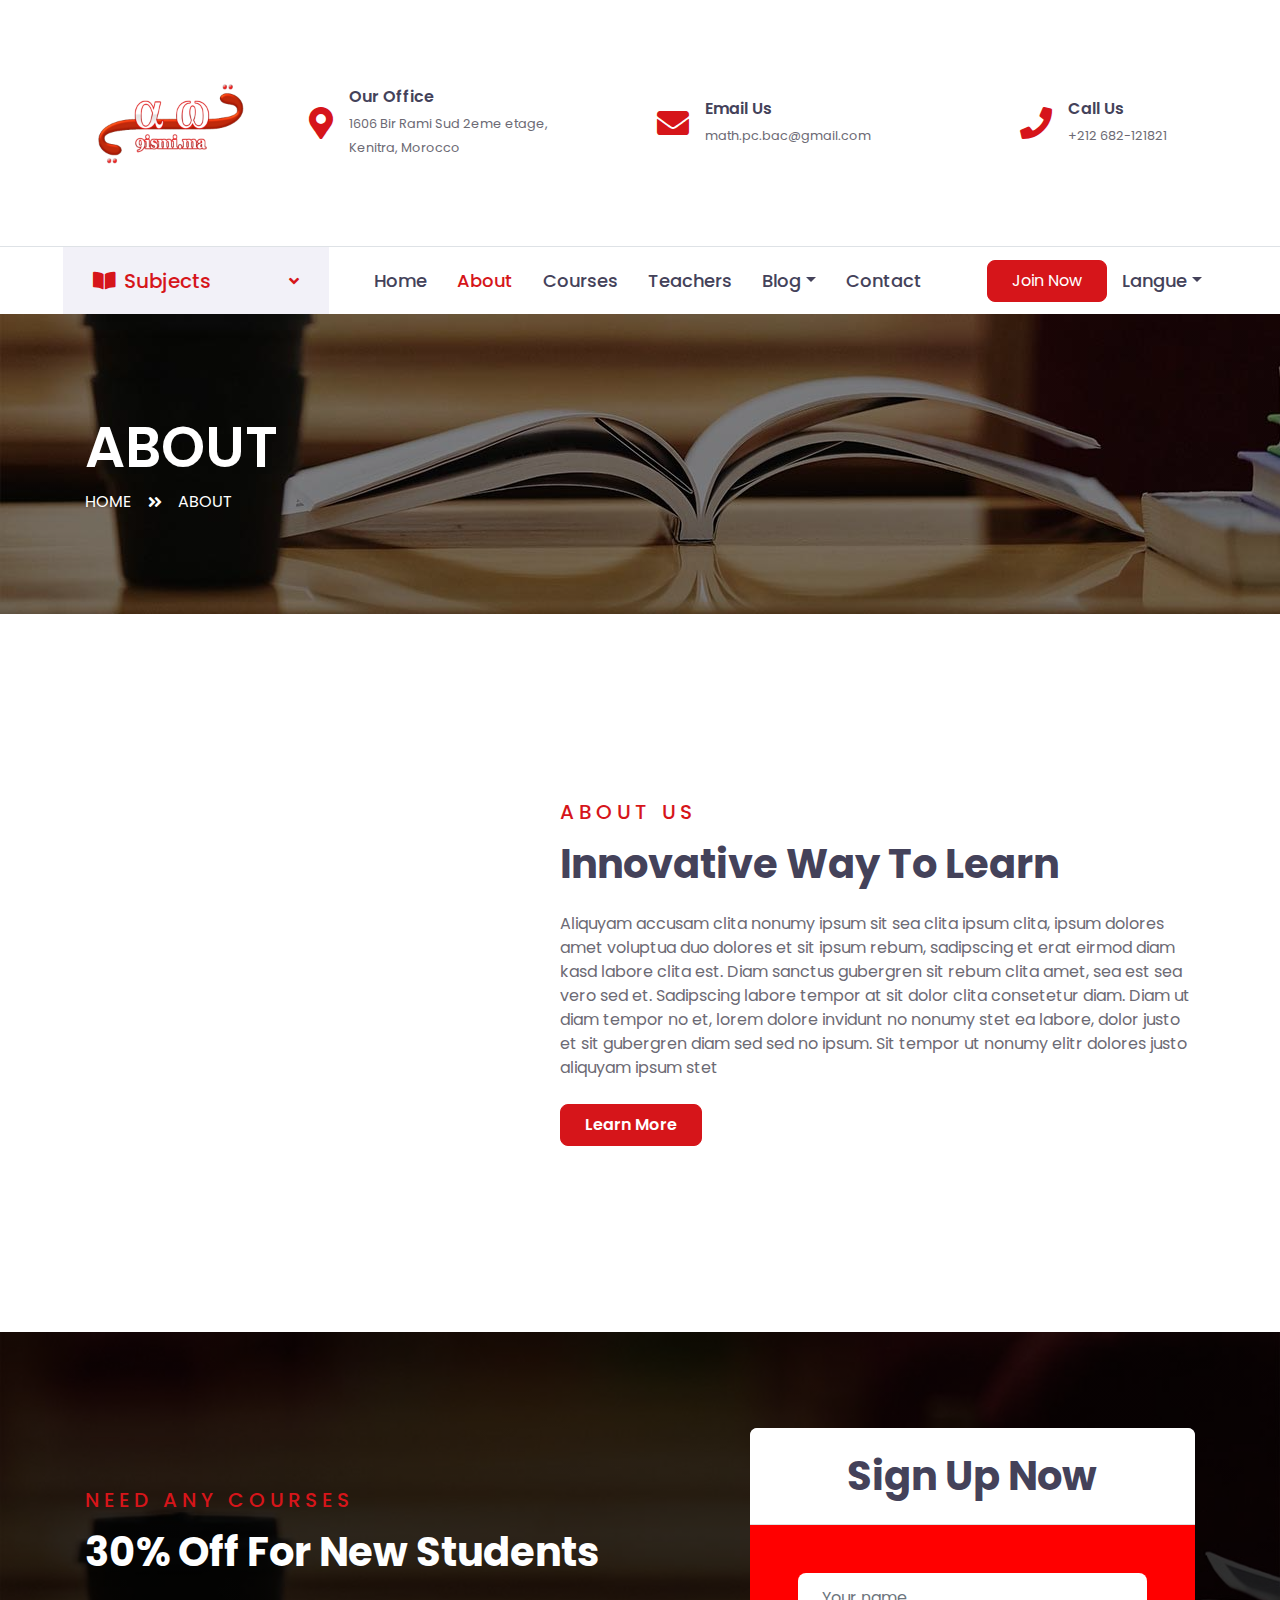
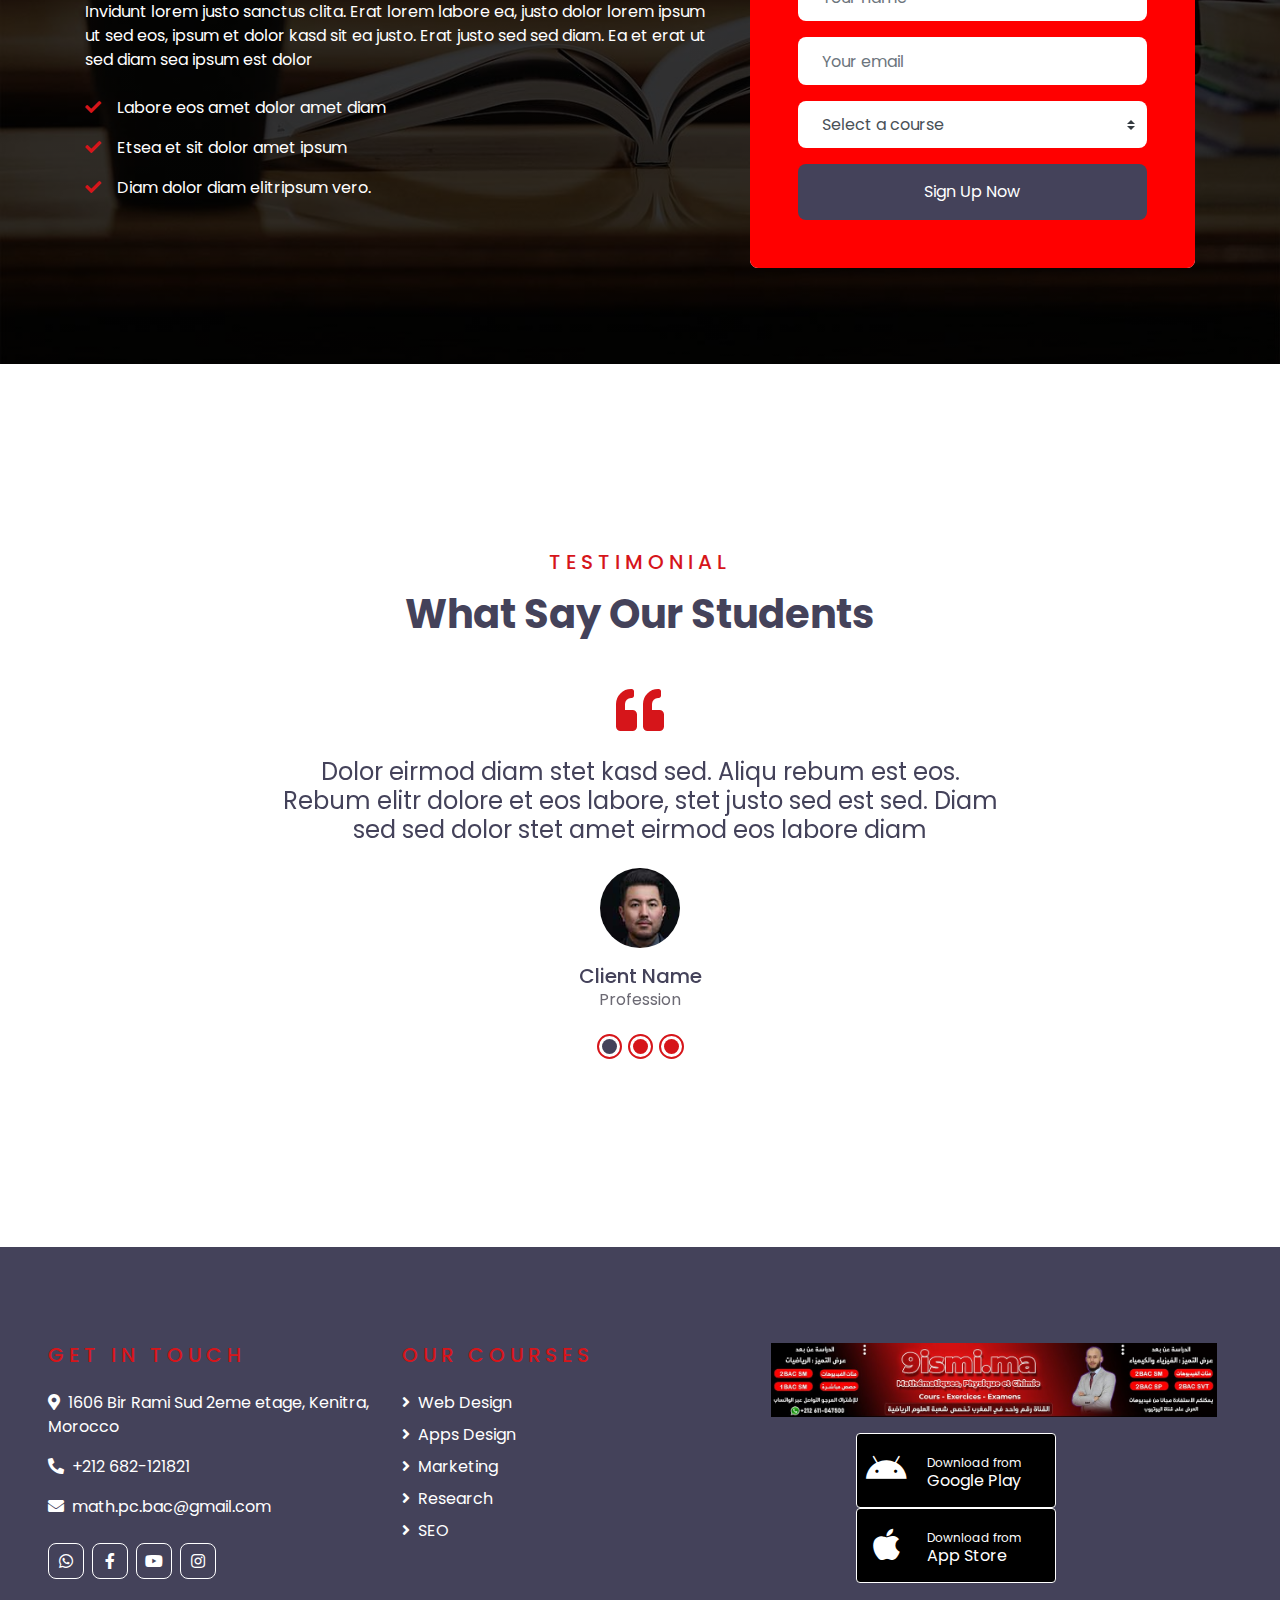
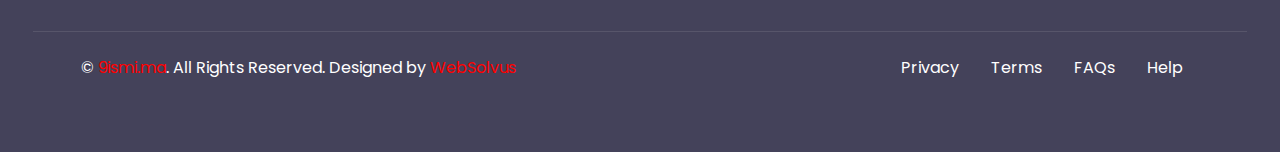
==== commit 0565293c: "update" ====
--- a/about.html
+++ b/about.html
@@ -9,7 +9,7 @@
     <meta content="Free HTML Templates" name="description">
 
     <!-- Favicon -->
-    <link href="img/favicon.ico" rel="icon">
+    <link href="img/apple-touch-icon.png" rel="icon">
 
     <!-- Google Web Fonts -->
     <link rel="preconnect" href="https://fonts.gstatic.com">
@@ -29,17 +29,19 @@
     <!-- Topbar Start -->
     <div class="container-fluid d-none d-lg-block">
         <div class="row align-items-center py-4 px-xl-5">
-            <div class="col-lg-3">
-                <a href="" class="text-decoration-none">
-                    <h1 class="m-0"><span class="text-primary">E</span>COURSES</h1>
-                </a>
+            <div class="row align-items-center py-4 px-xl-5">
+                <div class="col-lg-3">
+                    <a href="" class="logoheader">
+                        <img src="img/image.png" width="150px"  >
+                    </a>
+                </div>
             </div>
             <div class="col-lg-3 text-right">
                 <div class="d-inline-flex align-items-center">
                     <i class="fa fa-2x fa-map-marker-alt text-primary mr-3"></i>
                     <div class="text-left">
                         <h6 class="font-weight-semi-bold mb-1">Our Office</h6>
-                        <small>123 Street, New York, USA</small>
+                        <small>1606 Bir Rami Sud 2eme etage, Kenitra, Morocco</small>
                     </div>
                 </div>
             </div>
@@ -48,7 +50,7 @@
                     <i class="fa fa-2x fa-envelope text-primary mr-3"></i>
                     <div class="text-left">
                         <h6 class="font-weight-semi-bold mb-1">Email Us</h6>
-                        <small>info@example.com</small>
+                        <small>math.pc.bac@gmail.com</small>
                     </div>
                 </div>
             </div>
@@ -57,7 +59,7 @@
                     <i class="fa fa-2x fa-phone text-primary mr-3"></i>
                     <div class="text-left">
                         <h6 class="font-weight-semi-bold mb-1">Call Us</h6>
-                        <small>+012 345 6789</small>
+                        <small>+212 682-121821</small>
                     </div>
                 </div>
             </div>
@@ -116,6 +118,13 @@
                         </div>
                         <a class="btn btn-primary py-2 px-4 ml-auto d-none d-lg-block" href="">Join Now</a>
                     </div>
+                    <div class="nav-item dropdown navbar-nav">
+                        <a href="#" class="nav-link dropdown-toggle" data-toggle="dropdown">Langue</a>
+                        <div class="dropdown-menu rounded-0 m-0 ">
+                            <a href="" class="dropdown-item" ><img src="https://upload.wikimedia.org/wikipedia/commons/thumb/8/8e/Flag_of_Morocco_%28blue_green%29.svg/640px-Flag_of_Morocco_%28blue_green%29.svg.png" alt="France" height="13px" width="20px" >&nbsp; Arabe </a> 
+                          <a  href="" class="dropdown-item"><img src="https://upload.wikimedia.org/wikipedia/commons/thumb/a/a5/Flag_of_the_United_Kingdom_%281-2%29.svg/640px-Flag_of_the_United_Kingdom_%281-2%29.svg.png" alt="France" height="13px" width="20px">&nbsp; English</a>
+                            <a href="" class="dropdown-item"><img src="https://upload.wikimedia.org/wikipedia/commons/thumb/c/c3/Flag_of_France.svg/30px-Flag_of_France.svg.png" alt="France" height="13px" width="20px">&nbsp; Francais</a>
+                        </div>
                 </nav>
             </div>
         </div>
@@ -144,7 +153,7 @@
         <div class="container py-5">
             <div class="row align-items-center">
                 <div class="col-lg-5">
-                    <img class="img-fluid rounded mb-4 mb-lg-0" src="img/about.jpg" alt="">
+                    <iframe width="450" height="300" src="https://www.youtube.com/embed/g-lvfqmLjqI?si=qKglIqfZ14qczxDj" title="YouTube video player" frameborder="0" allow="accelerometer; autoplay; clipboard-write; encrypted-media; gyroscope; picture-in-picture; web-share" allowfullscreen></iframe>
                 </div>
                 <div class="col-lg-7">
                     <div class="text-left mb-4">
@@ -258,14 +267,14 @@
                 <div class="row">
                     <div class="col-md-6 mb-5">
                         <h5 class="text-primary text-uppercase mb-4" style="letter-spacing: 5px;">Get In Touch</h5>
-                        <p><i class="fa fa-map-marker-alt mr-2"></i>123 Street, New York, USA</p>
-                        <p><i class="fa fa-phone-alt mr-2"></i>+012 345 67890</p>
-                        <p><i class="fa fa-envelope mr-2"></i>info@example.com</p>
+                        <p><i class="fa fa-map-marker-alt mr-2"></i>1606 Bir Rami Sud 2eme etage, Kenitra, Morocco</p>
+                        <p><i class="fa fa-phone-alt mr-2"></i>+212 682-121821</p>
+                        <p><i class="fa fa-envelope mr-2"></i>math.pc.bac@gmail.com</p>
                         <div class="d-flex justify-content-start mt-4">
-                            <a class="btn btn-outline-light btn-square mr-2" href="#"><i class="fab fa-twitter"></i></a>
-                            <a class="btn btn-outline-light btn-square mr-2" href="#"><i class="fab fa-facebook-f"></i></a>
-                            <a class="btn btn-outline-light btn-square mr-2" href="#"><i class="fab fa-linkedin-in"></i></a>
-                            <a class="btn btn-outline-light btn-square" href="#"><i class="fab fa-instagram"></i></a>
+                            <a class="btn btn-outline-light btn-square mr-2" href="https://api.whatsapp.com/send/?phone=%2B212611047500&text&type=phone_number&app_absent=0"><i class="fab fa-whatsapp"></i></a>
+                            <a class="btn btn-outline-light btn-square mr-2" href="https://www.facebook.com/9ismi.ma"><i class="fab fa-facebook-f"></i></a>
+                            <a class="btn btn-outline-light btn-square mr-2" href="https://www.youtube.com/@9ismi"><i class="fab fa-youtube"></i></a>
+                            <a class="btn btn-outline-light btn-square" href="https://www.instagram.com/9ismi.ma/"><i class="fab fa-instagram"></i></a>
                         </div>
                     </div>
                     <div class="col-md-6 mb-5">
@@ -281,23 +290,27 @@
                 </div>
             </div>
             <div class="col-lg-5 col-md-12 mb-5">
-                <h5 class="text-primary text-uppercase mb-4" style="letter-spacing: 5px;">Newsletter</h5>
-                <p>Rebum labore lorem dolores kasd est, et ipsum amet et at kasd, ipsum sea tempor magna tempor. Accu kasd sed ea duo ipsum. Dolor duo eirmod sea justo no lorem est diam</p>
-                <div class="w-100">
-                    <div class="input-group">
-                        <input type="text" class="form-control border-light" style="padding: 30px;" placeholder="Your Email Address">
-                        <div class="input-group-append">
-                            <button class="btn btn-primary px-4">Sign Up</button>
-                        </div>
-                    </div>
-                </div>
-            </div>
-        </div>
-    </div>
+                <div class="col-lg-12">
+                    <img src="img/channels4_banner.jpg" class="img-fluid" alt="Responsive image">
+                </div>
+                <p></p>
+                <div class="download android">
+                    <i class="fab fa-android icon"></i>
+                    <a id="astore" target="_blank"  ><span class="p1">Download from</span></a>
+                    <span class="p2">Google Play</span>
+                  </div>
+              
+                  <div class="download apple">
+                    <i class="fab fa-apple icon"></i>
+                   
+                    <a id="astore" target="_blank"  ><span class="p1">Download from</span></a>
+                    <span  class="p2">App Store</span>
+                  </div>
+    </div> 
     <div class="container-fluid bg-dark text-white border-top py-4 px-sm-3 px-md-5" style="border-color: rgba(256, 256, 256, .1) !important;">
         <div class="row">
             <div class="col-lg-6 text-center text-md-left mb-3 mb-md-0">
-                <p class="m-0 text-white">&copy; <a href="#">Domain Name</a>. All Rights Reserved. Designed by <a href="https://htmlcodex.com">HTML Codex</a>
+                <p class="m-0 text-white">&copy; <a href="#">9ismi.ma</a>. All Rights Reserved. Designed by <a href="https://websolvus.com/">WebSolvus</a>
                 </p>
             </div>
             <div class="col-lg-6 text-center text-md-right">
--- a/css/style.css
+++ b/css/style.css
@@ -152,13 +152,13 @@
 }
 
 a {
-  color: #FF6600;
+  color: red;
   text-decoration: none;
   background-color: transparent;
 }
 
 a:hover {
-  color: #b34700;
+  color: red;
   text-decoration: underline;
 }
 
@@ -2371,34 +2371,34 @@
 
 .btn-primary {
   color: #fff;
-  background-color: #FF6600;
-  border-color: #FF6600;
+  background-color: #d6151a;
+  border-color: #d6151a;
 }
 
 .btn-primary:hover {
   color: #fff;
-  background-color: #d95700;
-  border-color: #cc5200;
+  background-color: #d6151a;
+  border-color: #d6151a;
 }
 
 .btn-primary:focus, .btn-primary.focus {
   color: #fff;
-  background-color: #d95700;
-  border-color: #cc5200;
+  background-color: #d6151a;
+  border-color: #d6151a;
   box-shadow: 0 0 0 0.2rem rgba(255, 125, 38, 0.5);
 }
 
 .btn-primary.disabled, .btn-primary:disabled {
   color: #fff;
-  background-color: #FF6600;
-  border-color: #FF6600;
+  background-color: #d6151a;
+  border-color: #d6151a;
 }
 
 .btn-primary:not(:disabled):not(.disabled):active, .btn-primary:not(:disabled):not(.disabled).active,
 .show > .btn-primary.dropdown-toggle {
   color: #fff;
-  background-color: #cc5200;
-  border-color: #bf4d00;
+  background-color: #d6151a;
+  border-color: #d6151a;
 }
 
 .btn-primary:not(:disabled):not(.disabled):active:focus, .btn-primary:not(:disabled):not(.disabled).active:focus,
@@ -2666,14 +2666,14 @@
 }
 
 .btn-outline-primary {
-  color: #FF6600;
-  border-color: #FF6600;
+  color: #d6151a;
+  border-color: #d6151a;
 }
 
 .btn-outline-primary:hover {
   color: #fff;
-  background-color: #FF6600;
-  border-color: #FF6600;
+  background-color: #d6151a;
+  border-color: #d6151a;
 }
 
 .btn-outline-primary:focus, .btn-outline-primary.focus {
@@ -2681,15 +2681,15 @@
 }
 
 .btn-outline-primary.disabled, .btn-outline-primary:disabled {
-  color: #FF6600;
+  color: #d6151a;
   background-color: transparent;
 }
 
 .btn-outline-primary:not(:disabled):not(.disabled):active, .btn-outline-primary:not(:disabled):not(.disabled).active,
 .show > .btn-outline-primary.dropdown-toggle {
   color: #fff;
-  background-color: #FF6600;
-  border-color: #FF6600;
+  background-color: #d6151a;
+  border-color: #d6151a;
 }
 
 .btn-outline-primary:not(:disabled):not(.disabled):active:focus, .btn-outline-primary:not(:disabled):not(.disabled).active:focus,
@@ -3221,7 +3221,7 @@
 .dropdown-item.active, .dropdown-item:active {
   color: #fff;
   text-decoration: none;
-  background-color: #FF6600;
+  background-color: #d6151a;
 }
 
 .dropdown-item.disabled, .dropdown-item:disabled {
@@ -3580,8 +3580,8 @@
 
 .custom-control-input:checked ~ .custom-control-label::before {
   color: #fff;
-  border-color: #FF6600;
-  background-color: #FF6600;
+  border-color: #d6151a;
+  background-color: #d6151a;
 }
 
 .custom-control-input:focus ~ .custom-control-label::before {
@@ -3645,8 +3645,8 @@
 }
 
 .custom-checkbox .custom-control-input:indeterminate ~ .custom-control-label::before {
-  border-color: #FF6600;
-  background-color: #FF6600;
+  border-color: #d6151a;
+  background-color: #d6151a;
 }
 
 .custom-checkbox .custom-control-input:indeterminate ~ .custom-control-label::after {
@@ -3872,7 +3872,7 @@
   width: 1rem;
   height: 1rem;
   margin-top: -0.25rem;
-  background-color: #FF6600;
+  background-color: #d6151a;
   border: 0;
   border-radius: 1rem;
   transition: background-color 0.15s ease-in-out, border-color 0.15s ease-in-out, box-shadow 0.15s ease-in-out;
@@ -3902,7 +3902,7 @@
 .custom-range::-moz-range-thumb {
   width: 1rem;
   height: 1rem;
-  background-color: #FF6600;
+  background-color: #d6151a;
   border: 0;
   border-radius: 1rem;
   transition: background-color 0.15s ease-in-out, border-color 0.15s ease-in-out, box-shadow 0.15s ease-in-out;
@@ -3935,7 +3935,7 @@
   margin-top: 0;
   margin-right: 0.2rem;
   margin-left: 0.2rem;
-  background-color: #FF6600;
+  background-color: #d6151a;
   border: 0;
   border-radius: 1rem;
   transition: background-color 0.15s ease-in-out, border-color 0.15s ease-in-out, box-shadow 0.15s ease-in-out;
@@ -4074,7 +4074,7 @@
 .nav-pills .nav-link.active,
 .nav-pills .show > .nav-link {
   color: #fff;
-  background-color: #FF6600;
+  background-color: #d6151a;
 }
 
 .nav-fill > .nav-link,
@@ -4741,7 +4741,7 @@
   padding: 0.5rem 0.75rem;
   margin-left: -1px;
   line-height: 1.25;
-  color: #FF6600;
+  color: #d6151a;
   background-color: #fff;
   border: 1px solid #dee2e6;
 }
@@ -4773,9 +4773,9 @@
 
 .page-item.active .page-link {
   z-index: 3;
-  color: #fff;
-  background-color: #FF6600;
-  border-color: #FF6600;
+  color: #d6151a;
+  background-color: white ;
+  border-color: red;
 }
 
 .page-item.disabled .page-link {
@@ -4858,7 +4858,7 @@
 
 .badge-primary {
   color: #fff;
-  background-color: #FF6600;
+  background-color: darkred;
 }
 
 a.badge-primary:hover, a.badge-primary:focus {
@@ -6355,7 +6355,7 @@
 }
 
 .bg-primary {
-  background-color: #FF6600 !important;
+  background-color: red !important;
 }
 
 a.bg-primary:hover, a.bg-primary:focus,
@@ -9525,7 +9525,7 @@
 }
 
 .text-primary {
-  color: #FF6600 !important;
+  color: #d6151a !important;
 }
 
 a.text-primary:hover, a.text-primary:focus {
@@ -9772,7 +9772,7 @@
 
 .navbar-light .navbar-nav .nav-link:hover,
 .navbar-light .navbar-nav .nav-link.active {
-  color: #FF6600;
+  color: #d6151a;
 }
 
 @media (max-width: 991.98px) {
@@ -9817,7 +9817,7 @@
 }
 
 .carousel-indicators .active {
-  background: #FF6600;
+  background: #d6151a;
 }
 
 @media (max-width: 991.98px) {
@@ -9910,7 +9910,7 @@
   width: 15px;
   height: 15px;
   border-radius: 15px;
-  background: #FF6600;
+  background:#d6151a;
 }
 
 .testimonial-carousel .owl-dot::after {
@@ -9920,7 +9920,7 @@
   right: -5px;
   bottom: -5px;
   left: -5px;
-  border: 2px solid #FF6600;
+  border: 2px solid #d6151a;
   border-radius: 20px;
 }
 
@@ -9956,3 +9956,67 @@
   padding: 0;
   list-style-type: none;
 }
+
+
+
+
+/* logo header */
+.logoheader{
+
+
+height: 50px;
+}
+/* logo header */
+
+
+
+
+/* button play & app store */
+@import url(https://fonts.googleapis.com/css?family=Open+Sans);
+
+
+#astore{
+  color: white;
+}
+.download{
+	width: 200px;
+	height: 75px;
+	background: #000;
+	float: left;
+	border-radius: 4px;
+	position: relative;
+	color: #fff;
+	cursor: pointer;
+	border: 1px solid #fff;
+
+ margin-left: 100px;
+}
+.download .fab{
+	color: #fff;
+	position: absolute;
+	top: 50%;
+	left: 15%;
+	transform: translate(-50%, -50%);
+  margin-right: 50px;
+}
+.p1, .p2{
+	position: absolute;
+	left: 70px;
+
+}
+.p1{
+	top: 20px;
+	font-size: 12px;
+}
+.p2{
+	top: 35px;
+	font-size: 16px;
+}
+.download:hover{
+	filter: invert(100%);
+}
+.icon {
+  font-size: 36px;
+ 
+}
+/* button play & app store */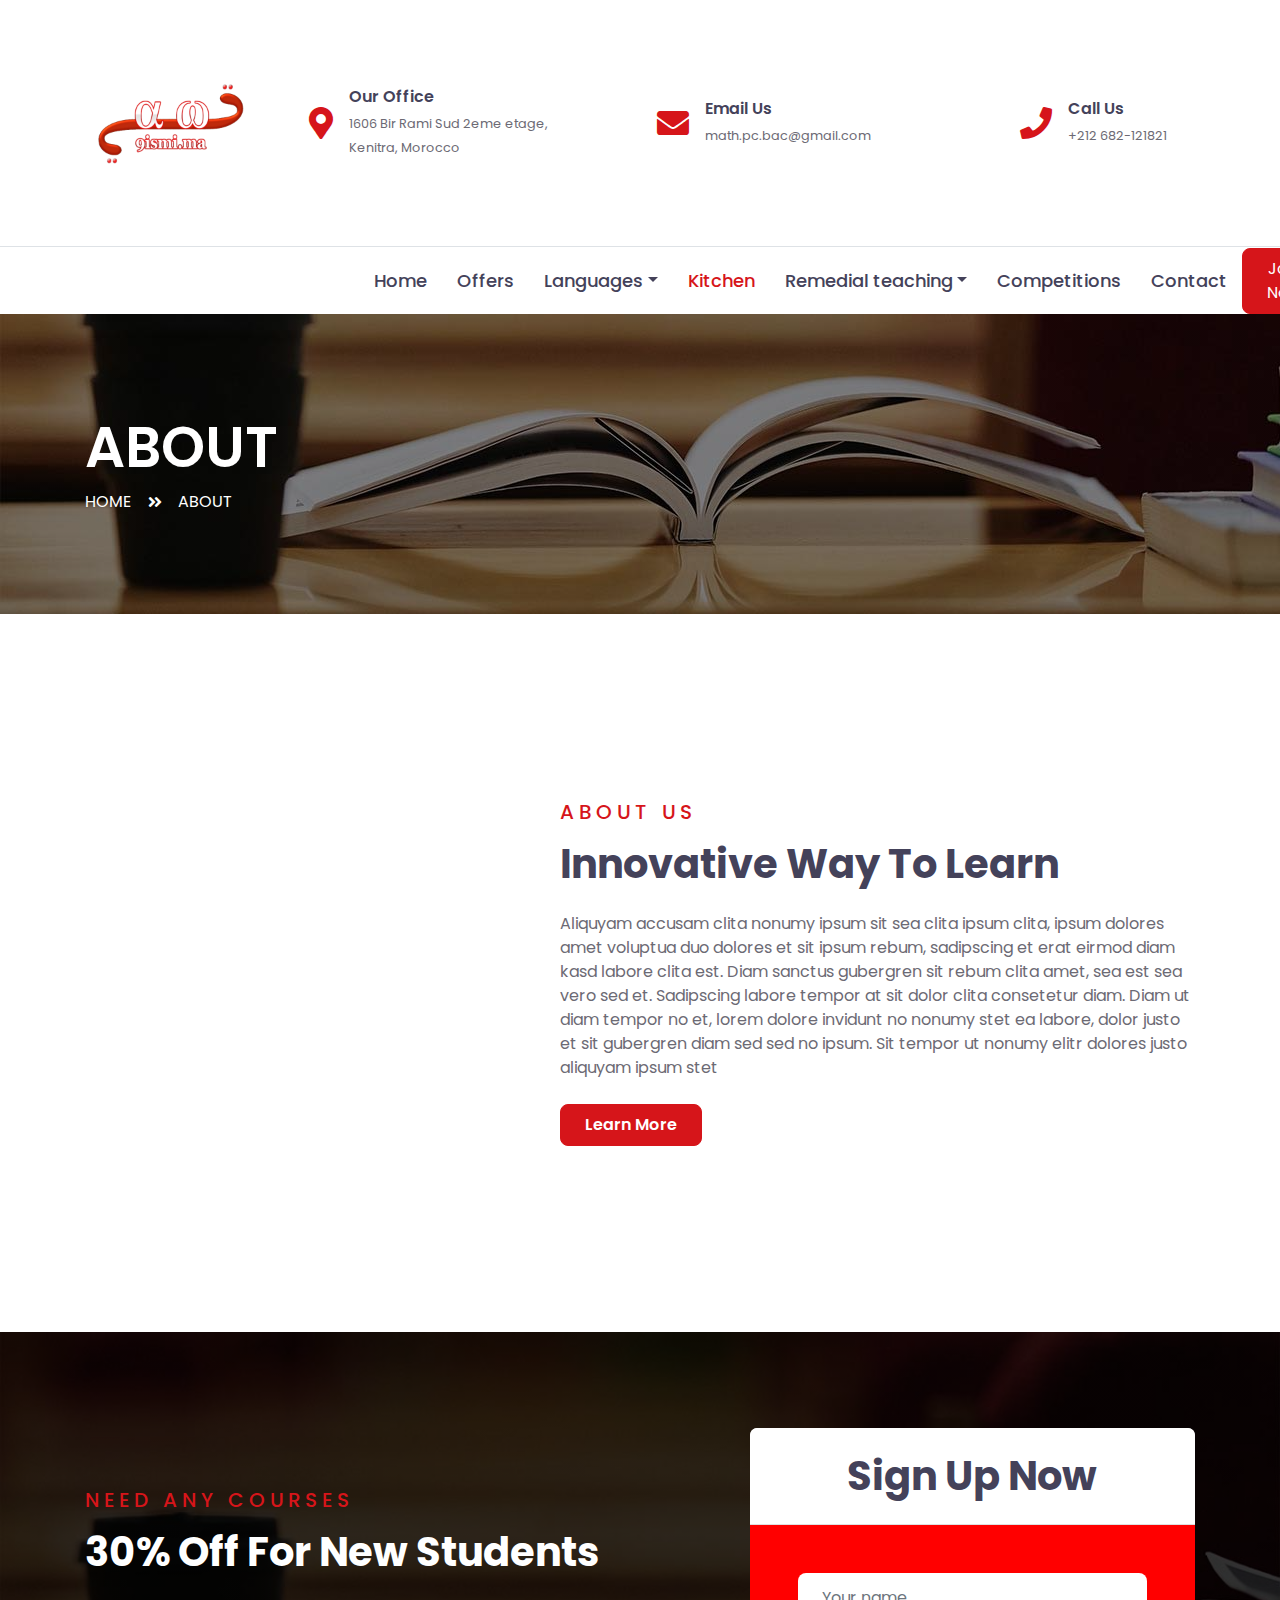
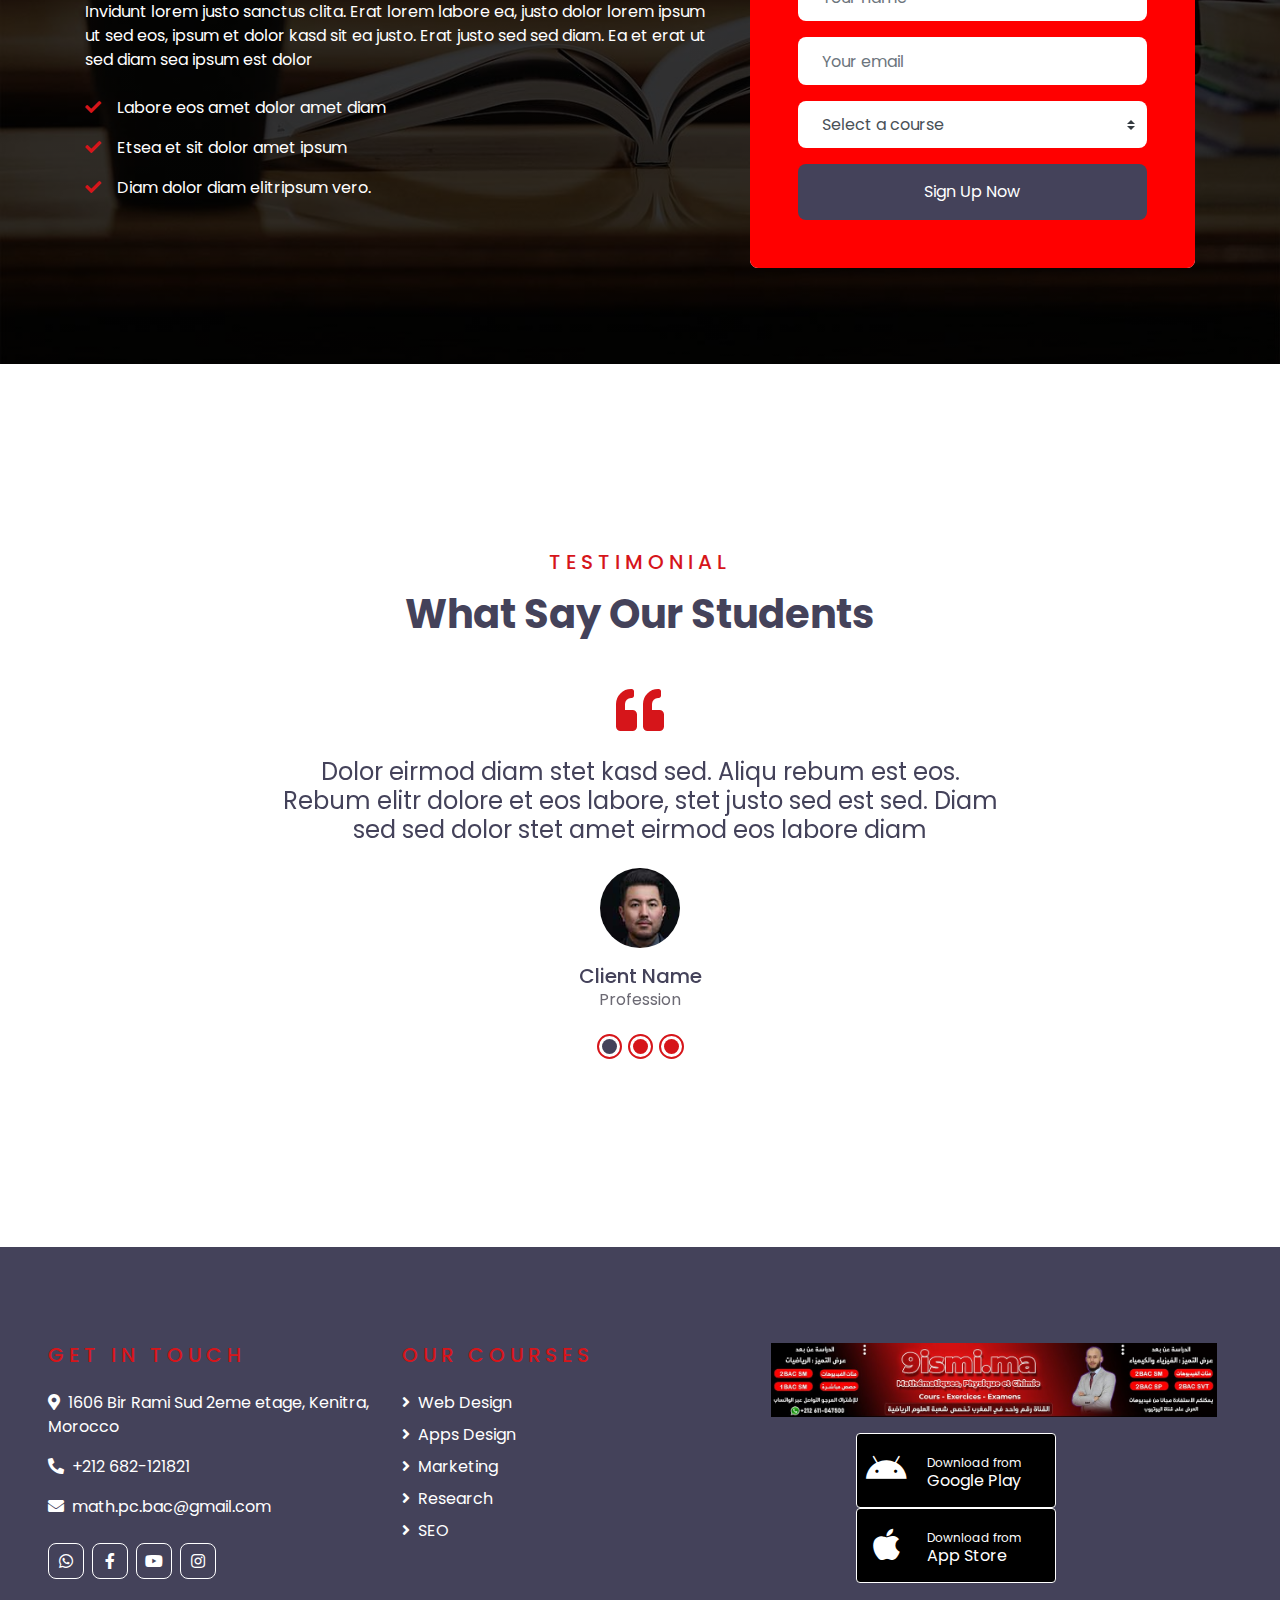
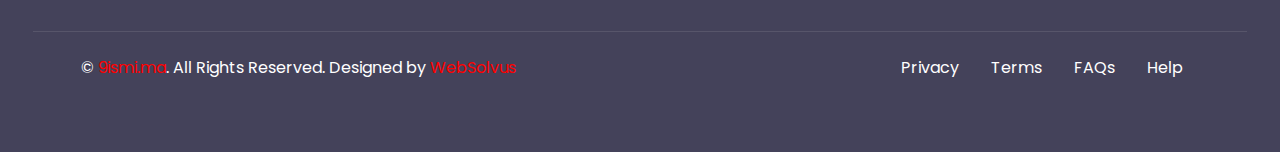
==== commit eb40e3cf: "update" ====
--- a/about.html
+++ b/about.html
@@ -71,27 +71,26 @@
     <!-- Navbar Start -->
     <div class="container-fluid">
         <div class="row border-top px-xl-5">
+              
             <div class="col-lg-3 d-none d-lg-block">
+                 <!--
                 <a class="d-flex align-items-center justify-content-between bg-secondary w-100 text-decoration-none" data-toggle="collapse" href="#navbar-vertical" style="height: 67px; padding: 0 30px;">
-                    <h5 class="text-primary m-0"><i class="fa fa-book-open mr-2"></i>Subjects</h5>
+                    <h5 class="text-primary m-0"><i class="fa fa-book-open mr-2"></i>Languages</h5>
                     <i class="fa fa-angle-down text-primary"></i>
                 </a>
                 <nav class="collapse position-absolute navbar navbar-vertical navbar-light align-items-start p-0 border border-top-0 border-bottom-0 bg-light" id="navbar-vertical" style="width: calc(100% - 30px); z-index: 9;">
                     <div class="navbar-nav w-100">
-                        <div class="nav-item dropdown">
-                            <a href="#" class="nav-link" data-toggle="dropdown">Web Design <i class="fa fa-angle-down float-right mt-1"></i></a>
-                            <div class="dropdown-menu position-absolute bg-secondary border-0 rounded-0 w-100 m-0">
-                                <a href="" class="dropdown-item">HTML</a>
-                                <a href="" class="dropdown-item">CSS</a>
-                                <a href="" class="dropdown-item">jQuery</a>
-                            </div>
-                        </div>
-                        <a href="" class="nav-item nav-link">Apps Design</a>
-                        <a href="" class="nav-item nav-link">Marketing</a>
-                        <a href="" class="nav-item nav-link">Research</a>
-                        <a href="" class="nav-item nav-link">SEO</a>
+                        <a href="" class="nav-item nav-link"><img src="https://upload.wikimedia.org/wikipedia/commons/thumb/8/8e/Flag_of_Morocco_%28blue_green%29.svg/640px-Flag_of_Morocco_%28blue_green%29.svg.png" alt="France" height="13px" width="20px" >&nbsp; Arabe </a> 
+                        <a href="" class="nav-item nav-link"><img src="https://upload.wikimedia.org/wikipedia/commons/thumb/e/ec/Berber_flag.svg/1200px-Berber_flag.svg.png" alt="France" height="13px" width="20px">&nbsp; Amazigh</a>
+                        <a href="" class="nav-item nav-link"><img src="https://upload.wikimedia.org/wikipedia/commons/thumb/a/a5/Flag_of_the_United_Kingdom_%281-2%29.svg/640px-Flag_of_the_United_Kingdom_%281-2%29.svg.png" alt="France" height="13px" width="20px">&nbsp; English</a>
+                        <a href="" class="nav-item nav-link"><img src="https://upload.wikimedia.org/wikipedia/commons/thumb/c/c3/Flag_of_France.svg/30px-Flag_of_France.svg.png" alt="France" height="13px" width="20px">&nbsp; Francais</a>
+                        <a href="" class="nav-item nav-link"><img src="https://upload.wikimedia.org/wikipedia/commons/thumb/8/89/Bandera_de_Espa%C3%B1a.svg/640px-Bandera_de_Espa%C3%B1a.svg.png" alt="France" height="13px" width="20px">&nbsp; Spanish</a>
+                        <a href="" class="nav-item nav-link"><img src="https://upload.wikimedia.org/wikipedia/commons/thumb/b/ba/Flag_of_Germany.svg/1280px-Flag_of_Germany.svg.png" alt="France" height="13px" width="20px">&nbsp; Germany</a>
+                       
                     </div>
                 </nav>
+                   -->
+                   
             </div>
             <div class="col-lg-9">
                 <nav class="navbar navbar-expand-lg bg-light navbar-light py-3 py-lg-0 px-0">
@@ -103,20 +102,49 @@
                     </button>
                     <div class="collapse navbar-collapse justify-content-between" id="navbarCollapse">
                         <div class="navbar-nav py-0">
-                            <a href="index.html" class="nav-item nav-link">Home</a>
-                            <a href="about.html" class="nav-item nav-link active">About</a>
-                            <a href="course.html" class="nav-item nav-link">Courses</a>
-                            <a href="teacher.html" class="nav-item nav-link">Teachers</a>
+                            <a href="index.html" class="nav-item nav-link ">Home</a>
+                            
+                            <a href="course.html" class="nav-item nav-link">Offers</a>
+
                             <div class="nav-item dropdown">
-                                <a href="#" class="nav-link dropdown-toggle" data-toggle="dropdown">Blog</a>
+                                <a href="#" class="nav-link dropdown-toggle" data-toggle="dropdown">Languages</a>
                                 <div class="dropdown-menu rounded-0 m-0">
-                                    <a href="blog.html" class="dropdown-item">Blog List</a>
-                                    <a href="single.html" class="dropdown-item">Blog Detail</a>
+                                    <a href="course.html" class="dropdown-item"><img src="https://upload.wikimedia.org/wikipedia/commons/thumb/8/8e/Flag_of_Morocco_%28blue_green%29.svg/640px-Flag_of_Morocco_%28blue_green%29.svg.png" alt="France" height="13px" width="20px" >&nbsp; Arabe </a> 
+                                    <a href="course.html" class="dropdown-item"><img src="https://upload.wikimedia.org/wikipedia/commons/thumb/e/ec/Berber_flag.svg/1200px-Berber_flag.svg.png" alt="France" height="13px" width="20px">&nbsp; Amazigh</a>
+                                    <a href="course.html" class="dropdown-item"><img src="https://upload.wikimedia.org/wikipedia/commons/thumb/a/a5/Flag_of_the_United_Kingdom_%281-2%29.svg/640px-Flag_of_the_United_Kingdom_%281-2%29.svg.png" alt="France" height="13px" width="20px">&nbsp; English</a>
+                                    <a href="course.html" class="dropdown-item"><img src="https://upload.wikimedia.org/wikipedia/commons/thumb/c/c3/Flag_of_France.svg/30px-Flag_of_France.svg.png" alt="France" height="13px" width="20px">&nbsp; Francais</a>
+                                    <a href="course.html" class="dropdown-item"><img src="https://upload.wikimedia.org/wikipedia/commons/thumb/8/89/Bandera_de_Espa%C3%B1a.svg/640px-Bandera_de_Espa%C3%B1a.svg.png" alt="France" height="13px" width="20px">&nbsp; Spanish</a>
+                                    <a href="course.html" class="dropdown-item"><img src="https://upload.wikimedia.org/wikipedia/commons/thumb/b/ba/Flag_of_Germany.svg/1280px-Flag_of_Germany.svg.png" alt="France" height="13px" width="20px">&nbsp; Germany</a>
+                                   
                                 </div>
                             </div>
-                            <a href="contact.html" class="nav-item nav-link">Contact</a>
+                            <a href="course.html" class="nav-item nav-link active">Kitchen</a>
+
+                          
+                            <div class="nav-item dropdown">
+                                <a href="#" class="nav-link dropdown-toggle" data-toggle="dropdown">Remedial teaching</a>
+                                <div class="dropdown-menu rounded-0 m-0">
+                                    <a href="course.html" class="dropdown-item"><img src="https://cdn-icons-png.flaticon.com/128/503/503559.png" width="20px" alt=""> &nbsp;First primary school</a>
+                                    <a href="course.html" class="dropdown-item"> <img src="https://cdn-icons-png.flaticon.com/128/503/503559.png" width="20px" alt=""> &nbsp;Second primary school</a>
+                                    <a href="course.html" class="dropdown-item"> <img src="https://cdn-icons-png.flaticon.com/128/503/503559.png" width="20px" alt=""> &nbsp;third primary school</a>
+                                    <a href="course.html" class="dropdown-item"><img src="https://cdn-icons-png.flaticon.com/128/503/503559.png" width="20px" alt=""> &nbsp;fourth primary school</a>
+                                    <a href="course.html" class="dropdown-item"> <img src="https://cdn-icons-png.flaticon.com/128/503/503559.png" width="20px" alt=""> &nbsp;Fifth primary school</a>
+                                    <a href="course.html" class="dropdown-item"> <img src="https://cdn-icons-png.flaticon.com/128/503/503559.png" width="20px" alt=""> &nbsp;sixth grade</a>
+                                    <a href="course.html" class="dropdown-item"> <img src="https://cdn-icons-png.flaticon.com/128/503/503559.png" width="20px" alt=""> &nbsp;First preparatory school</a>
+                                    <a href="course.html" class="dropdown-item"> <img src="https://cdn-icons-png.flaticon.com/128/503/503559.png" width="20px" alt=""> &nbsp;Second preparatory school</a>
+                                    <a href="course.html" class="dropdown-item"> <img src="https://cdn-icons-png.flaticon.com/128/503/503559.png" width="20px" alt=""> &nbsp;Third preparatory school</a>
+                                    <a href="course.html" class="dropdown-item"> <img src="https://cdn-icons-png.flaticon.com/128/503/503559.png" width="20px" alt=""> &nbsp;First secondary</a>
+                                    <a href="course.html" class="dropdown-item"> <img src="https://cdn-icons-png.flaticon.com/128/503/503559.png" width="20px" alt=""> &nbsp;First baccalaureate</a>
+                                    <a href="course.html" class="dropdown-item"> <img src="https://cdn-icons-png.flaticon.com/128/503/503559.png" width="20px" alt=""> &nbsp;Second baccalaureate</a>
+                                </div>
+                            </div>
+                       
+                        <a href="course.html" class="nav-item nav-link">Competitions</a>   
+                 
+                            <a href="contact.php" class="nav-item nav-link">Contact</a>
                         </div>
                         <a class="btn btn-primary py-2 px-4 ml-auto d-none d-lg-block" href="">Join Now</a>
+                        
                     </div>
                     <div class="nav-item dropdown navbar-nav">
                         <a href="#" class="nav-link dropdown-toggle" data-toggle="dropdown">Langue</a>
@@ -125,6 +153,9 @@
                           <a  href="" class="dropdown-item"><img src="https://upload.wikimedia.org/wikipedia/commons/thumb/a/a5/Flag_of_the_United_Kingdom_%281-2%29.svg/640px-Flag_of_the_United_Kingdom_%281-2%29.svg.png" alt="France" height="13px" width="20px">&nbsp; English</a>
                             <a href="" class="dropdown-item"><img src="https://upload.wikimedia.org/wikipedia/commons/thumb/c/c3/Flag_of_France.svg/30px-Flag_of_France.svg.png" alt="France" height="13px" width="20px">&nbsp; Francais</a>
                         </div>
+                    </div>
+                  
+                </div>
                 </nav>
             </div>
         </div>
--- a/css/style.css
+++ b/css/style.css
@@ -10019,4 +10019,44 @@
   font-size: 36px;
  
 }
-/* button play & app store */+/* button play & app store */
+
+/* select langue */
+
+
+
+#language-select {
+  padding: 8px; /* Add padding for better appearance */
+  border: 2px solid #d6151a; /* Add a default border */
+  border-radius: 4px; /* Add rounded corners */
+
+}
+
+
+/* Style for the select element when it's hovered */
+#language-select:hover {
+  border-color: #d6151a; /* Change border color on hover */
+  
+}
+
+
+#aside{
+  padding: 20px 15px;
+  color: #44425A;
+  font-size: 18px;
+  font-weight: 500;
+  outline: none;
+ 
+}
+/* select langue */
+
+
+/* form */
+
+.button-form-container {
+  text-align: center;
+}
+
+.button-form {
+  /* Add any additional styling you want for the button */
+}
